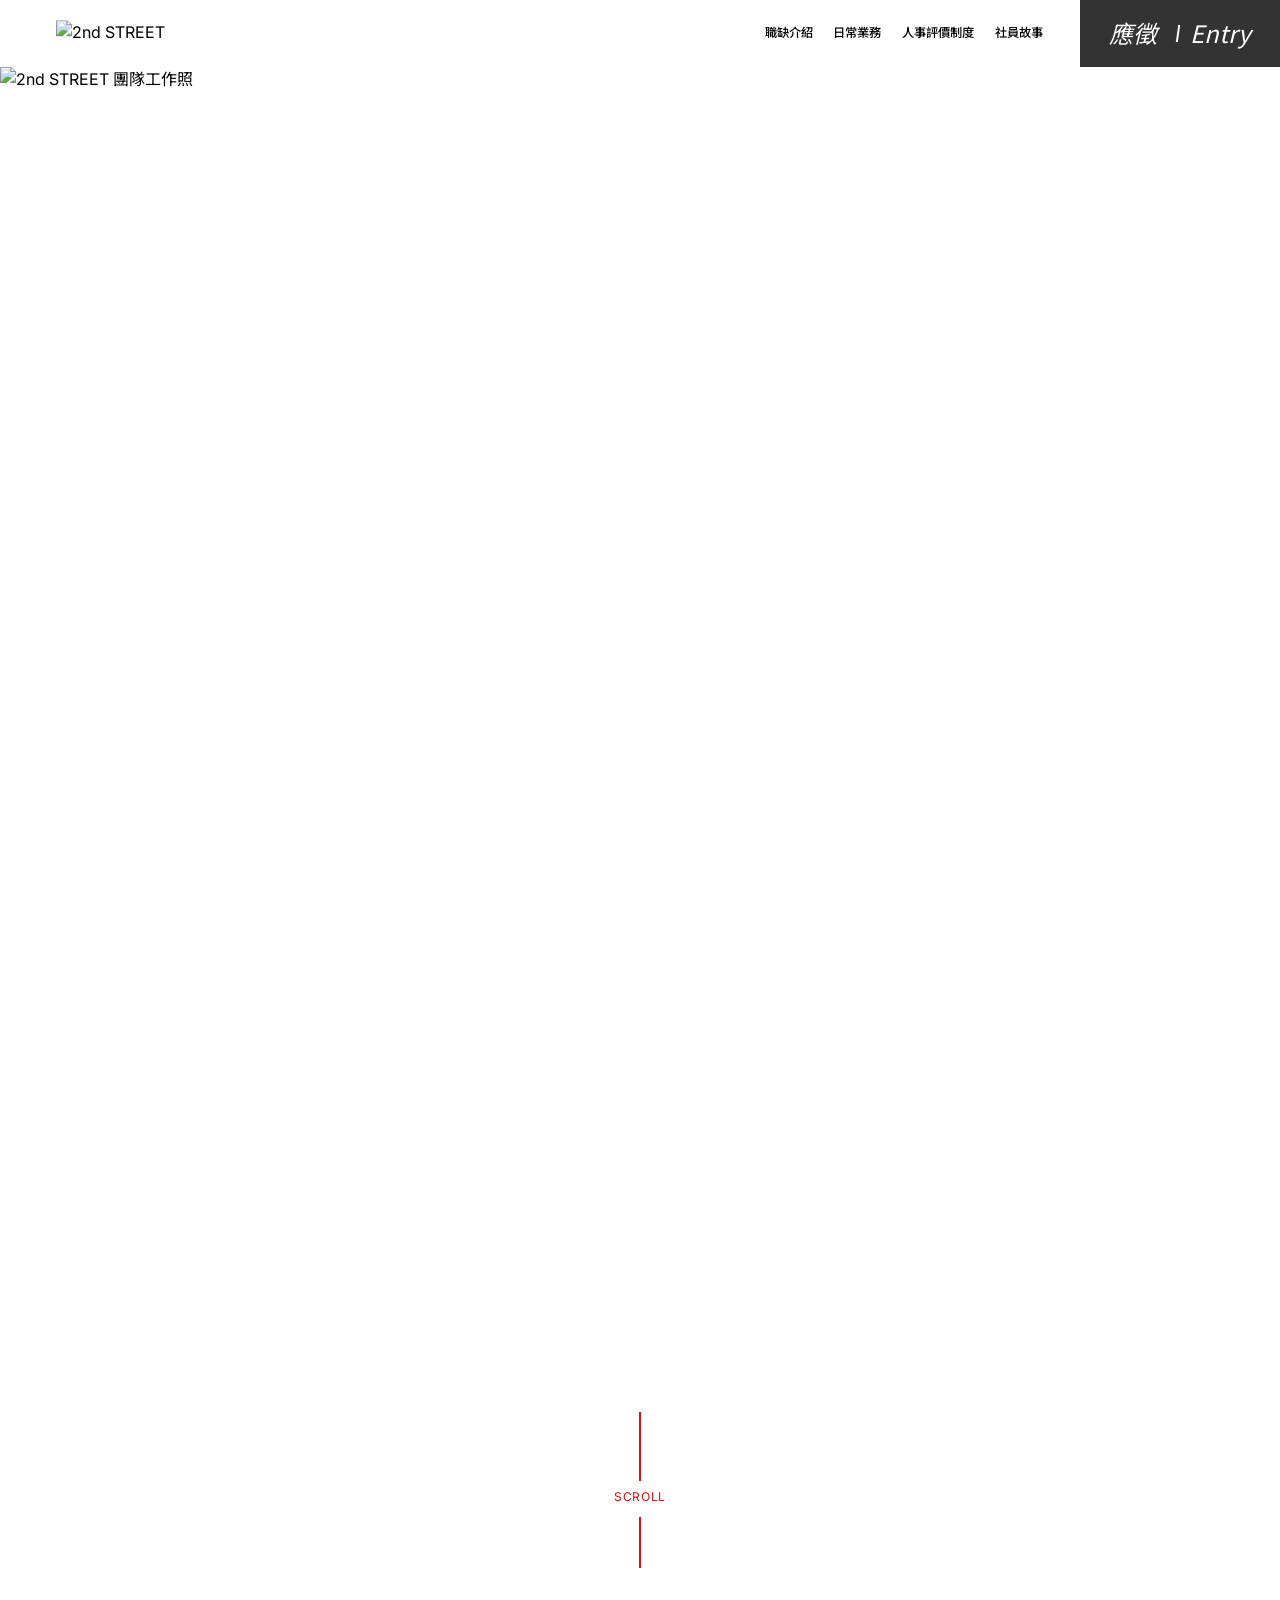
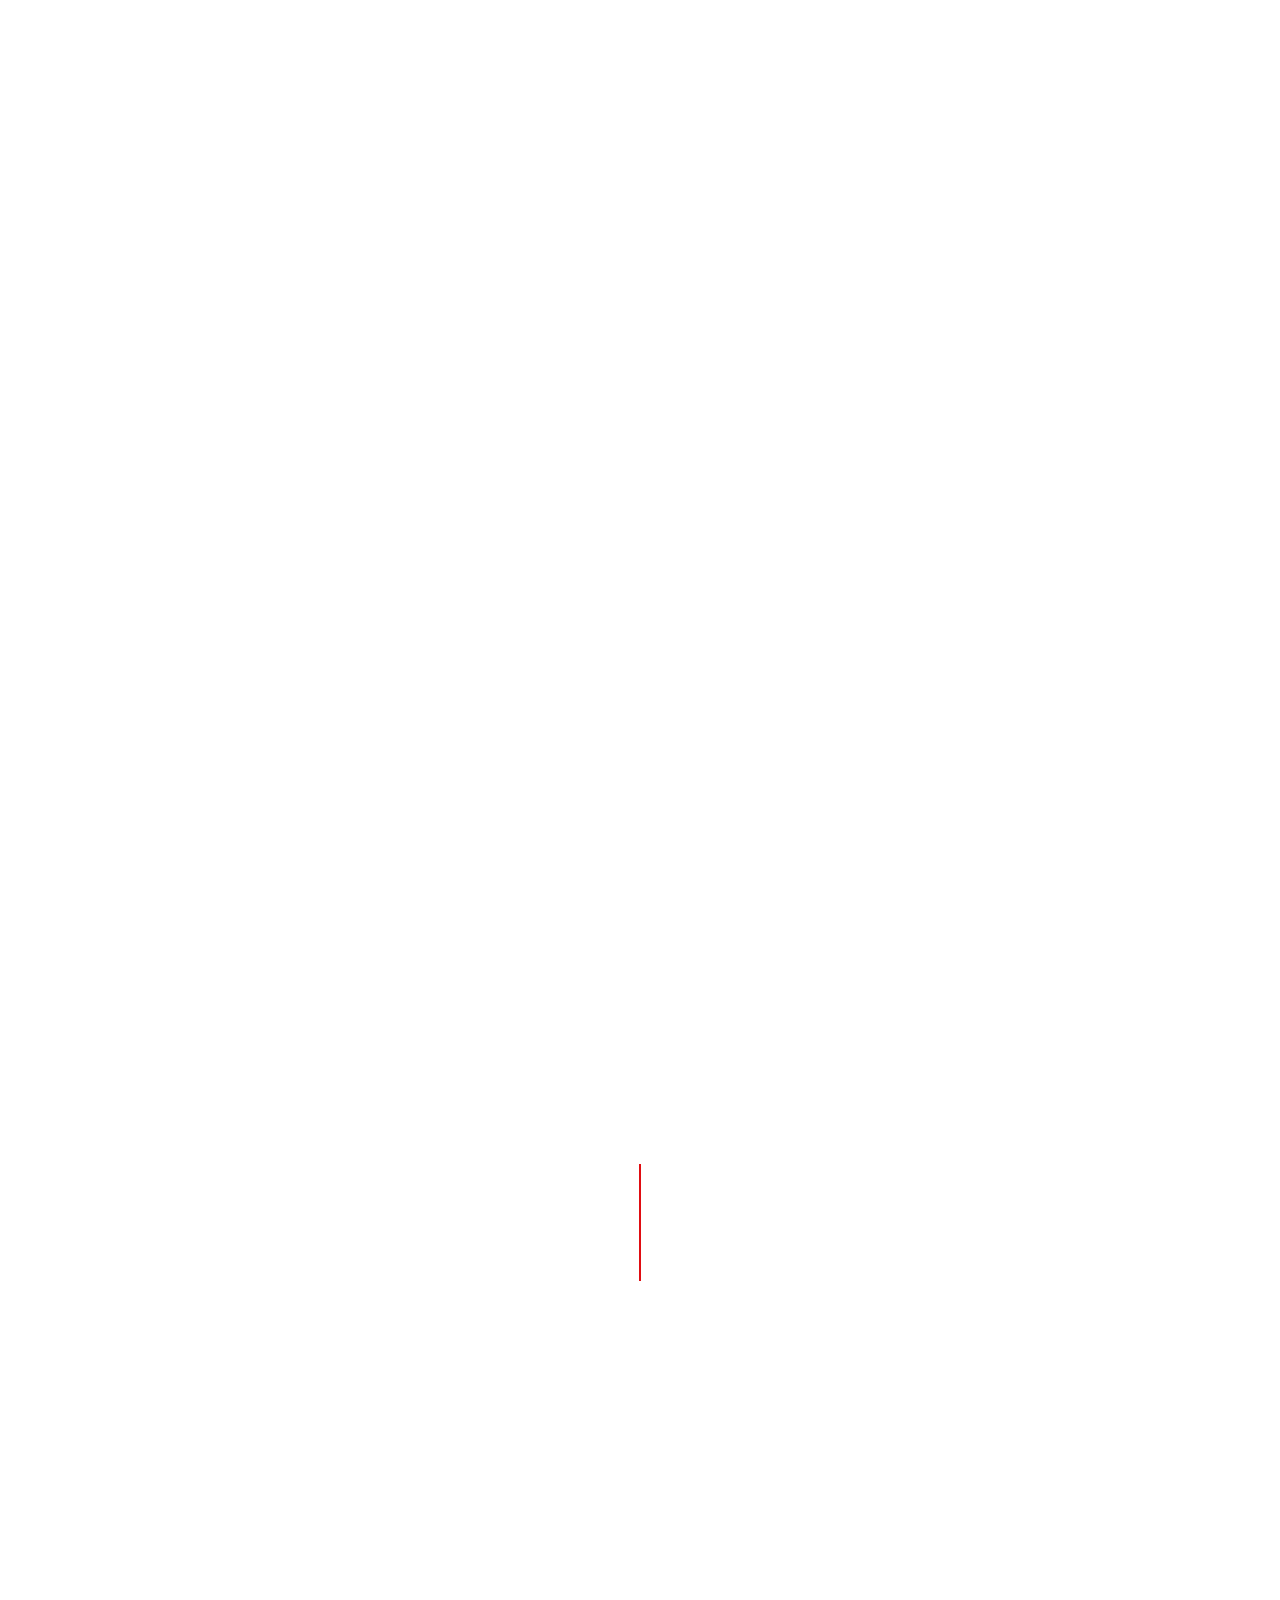
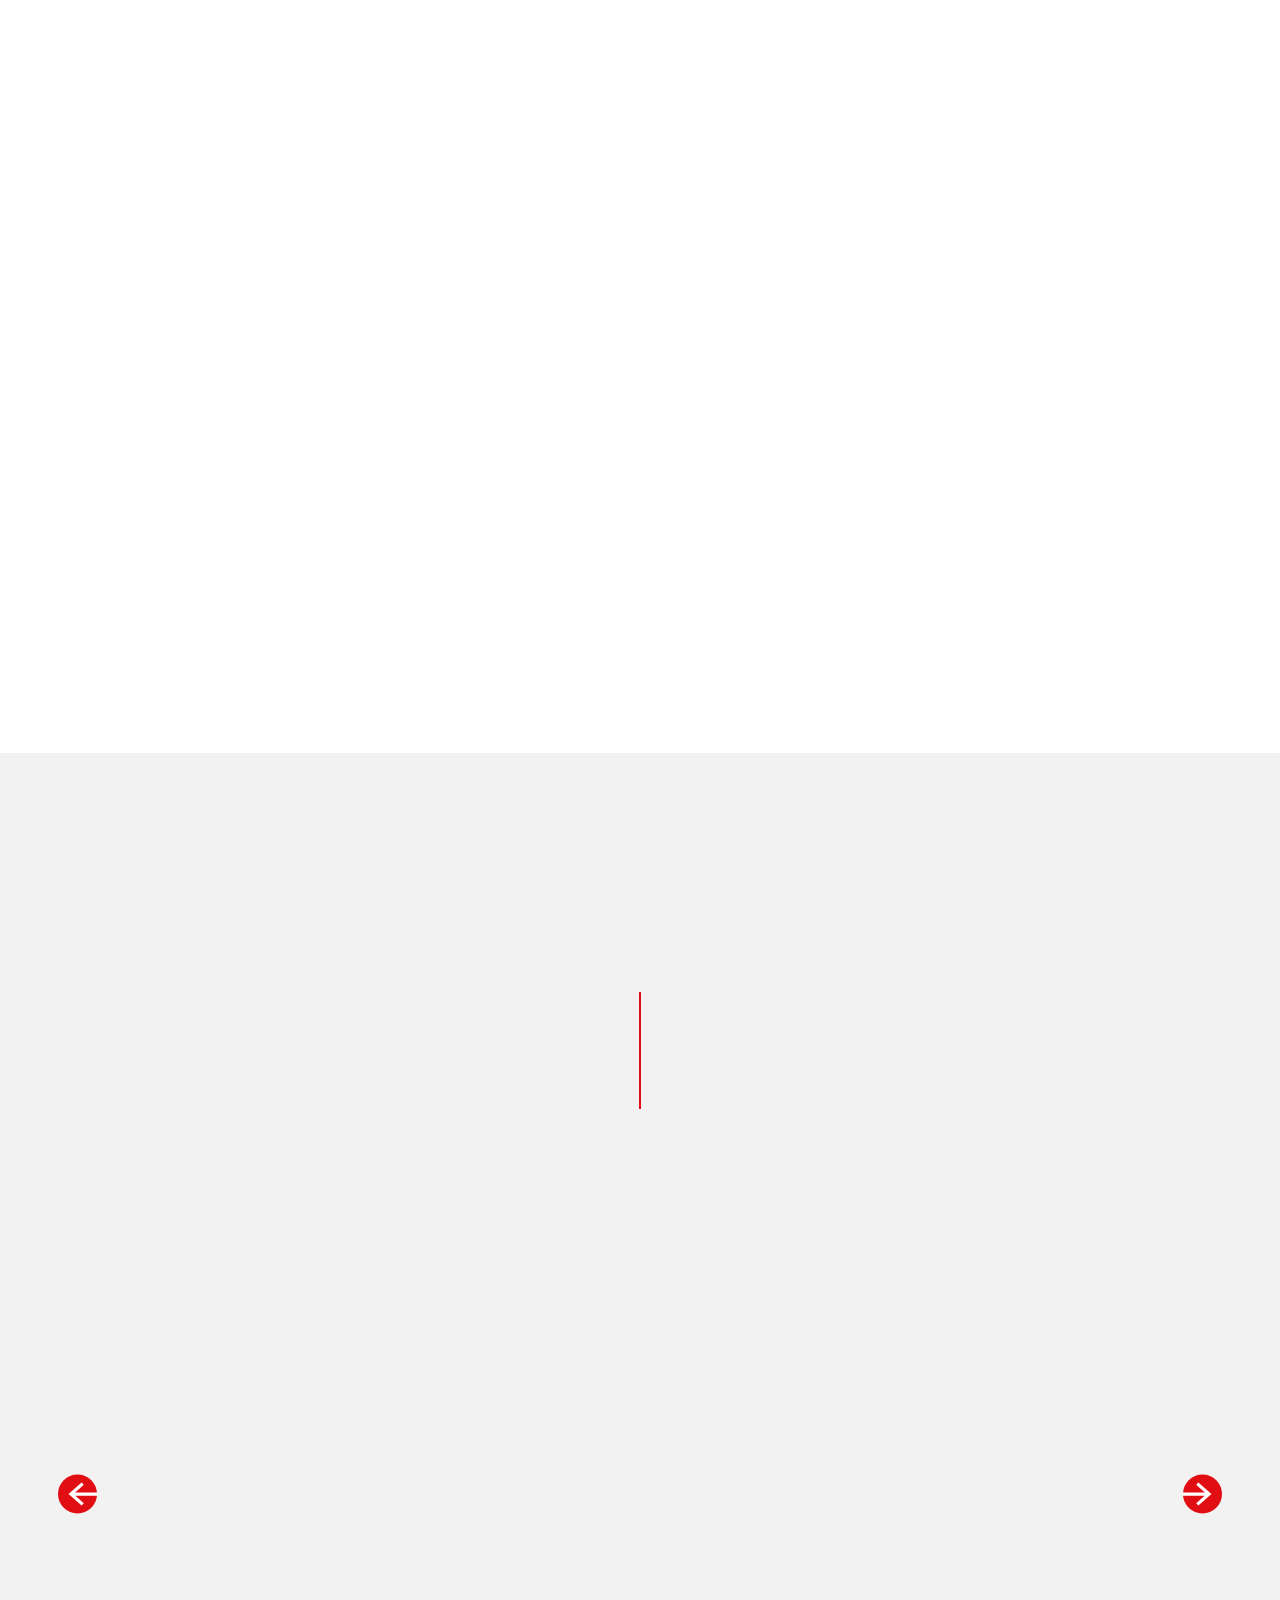
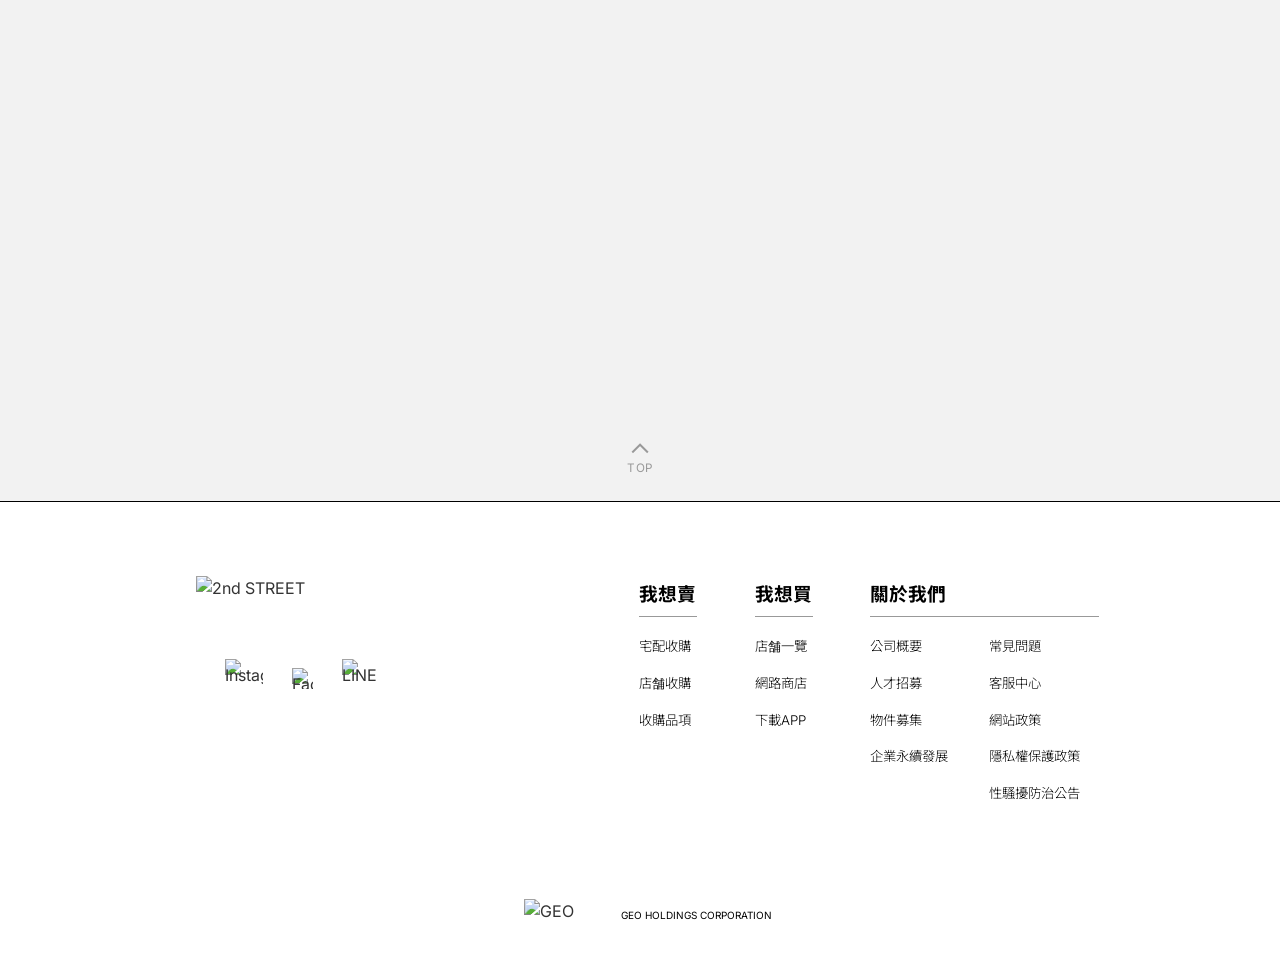
==== index.html @ 752b26e8 "content: 移除全站 footer 的 cookie 設定連結 Co-Authored-By: Claude Opus 5 (1M context) <noreply@anthropic.com" ====
<!DOCTYPE html>
<html lang="zh-TW">
<head>
    <meta charset="UTF-8">
    <meta name="viewport" content="width=device-width, initial-scale=1.0">
    <meta name="description" content="加入2ndSTREET團隊，一起創造時尚的未來。我們致力於提供優質的服裝選擇和卓越的客戶體驗。">
    <meta name="keywords" content="2ndSTREET, 時尚, 服裝, 招聘, 工作機會">

    <!-- Open Graph Tags -->
    <meta property="og:type" content="website">
    <meta property="og:title" content="加入2ndSTREET團隊 - 一起創造時尚的未來">
    <meta property="og:description" content="加入2ndSTREET團隊，一起創造時尚的未來。我們致力於提供優質的服裝選擇和卓越的客戶體驗。">
    <meta property="og:image" content="assets/images/hero/index-01.webp">

    <!-- Title -->
    <title>加入2ndSTREET團隊 - 一起創造時尚的未來</title>

    <!-- Stylesheets -->
    <link rel="preconnect" href="https://fonts.googleapis.com">
    <link rel="preconnect" href="https://fonts.gstatic.com" crossorigin>
    <link href="https://fonts.googleapis.com/css2?family=Inter:wght@300;400;500;700;900&family=Noto+Sans+TC:wght@300;400;500;700;900&display=swap" rel="stylesheet">
    <link rel="stylesheet" href="css/style.css">
</head>
<body>
    <!-- Header -->
    <header class="header">
        <div class="container">
            <a href="index.html" class="logo">
                <img src="assets/images/logo.webp" alt="2nd STREET">
            </a>

            <button class="menu-toggle" aria-label="開啟選單" aria-expanded="false">
                <span></span>
                <span></span>
                <span></span>
            </button>

            <nav class="nav-menu">
                <a href="job-intro.html" class="nav-link">職缺介紹</a>
                <a href="daily-work.html" class="nav-link">日常業務</a>
                <a href="evaluation.html" class="nav-link">人事評價制度</a>
                <a href="stories.html" class="nav-link">社員故事</a>
                <a href="https://www.104.com.tw/company/1a2x6bl42j" class="nav-link nav-menu__entry" target="_blank" rel="noopener noreferrer">應徵｜Entry</a>
                <div class="nav-menu__social">
                    <a href="https://www.instagram.com/2ndstreet_taiwan/" aria-label="Instagram" target="_blank" rel="noopener noreferrer">
                        <img src="assets/images/social/ig.webp" alt="Instagram" width="55" height="55" loading="lazy">
                    </a>
                    <a href="https://www.facebook.com/2ndSTREET.TAIWAN/" aria-label="Facebook" target="_blank" rel="noopener noreferrer">
                        <img src="assets/images/social/fb.webp" alt="Facebook" height="55" loading="lazy">
                    </a>
                    <a href="https://page.line.me/062zihqb?openQrModal=true" aria-label="LINE" target="_blank" rel="noopener noreferrer">
                        <img src="assets/images/social/line.webp" alt="LINE" width="55" height="55" loading="lazy">
                    </a>
                </div>
            </nav>

            <a href="https://www.104.com.tw/company/1a2x6bl42j" class="entry-btn" target="_blank" rel="noopener noreferrer" aria-label="應徵 Entry">
                <span class="entry-btn__ch">應徵</span>
                <span class="entry-btn__divider"></span>
                <span class="entry-btn__en">Entry</span>
            </a>
        </div>
    </header>

    <!-- Menu Overlay -->
    <div class="menu-overlay"></div>

    <!-- Main Content -->
    <main>
        <!-- Hero Section -->
        <section class="hero">
            <div class="hero-slider">
                <div class="hero-slides">
                    <div class="hero-slide active">
                        <div class="hero-image">
                            <img src="assets/images/hero/index-01.webp" alt="2nd STREET 團隊工作照" loading="eager">
                        </div>
                    </div>
                    <div class="hero-slide">
                        <div class="hero-image">
                            <img src="assets/images/hero/index-02.webp" alt="2nd STREET 招募資訊" loading="lazy">
                        </div>
                    </div>
                </div>

                <!-- 左右箭頭 -->
                <button class="hero-arrow hero-arrow--prev" aria-label="上一張">
                    <svg width="24" height="24" viewBox="0 0 24 24" fill="none">
                        <path d="M15 18L9 12L15 6" stroke="currentColor" stroke-width="2" stroke-linecap="round" stroke-linejoin="round"/>
                    </svg>
                </button>
                <button class="hero-arrow hero-arrow--next" aria-label="下一張">
                    <svg width="24" height="24" viewBox="0 0 24 24" fill="none">
                        <path d="M9 18L15 12L9 6" stroke="currentColor" stroke-width="2" stroke-linecap="round" stroke-linejoin="round"/>
                    </svg>
                </button>

                <!-- 指示點 -->
                <div class="hero-dots">
                    <button class="hero-dot active" aria-label="第 1 張"></button>
                    <button class="hero-dot" aria-label="第 2 張"></button>
                </div>
            </div>
        </section>

        <!-- Scroll Indicator -->
        <div class="hero-indicator">
            <span class="scroll-text">SCROLL</span>
            <div class="scroll-line"></div>
        </div>

        <!-- Vision Statement（沿用 daily-vision 架構；桌機由 JS 移入 hero 釘選容器，行動版隱藏） -->
        <section class="daily-vision daily-vision--index">
            <div class="container fade-in-up">
                <h2 class="daily-vision__title">Let's join our team</h2>
                <p class="daily-vision__subtitle">
                    2030年100間店鋪<br>
                    讓WAKUWAKU感動遍佈全台
                </p>
            </div>
        </section>

        <!-- Recruitment Highlight -->
        <section class="recruitment-highlight">
            <div class="container">
                <div class="highlight-box fade-in-up">
                    <h2 class="highlight-title">2030年100間店鋪</h2>
                </div>

                <div class="highlight-content fade-in-up">
                    <h3 class="highlight-heading">讓WAKUWAKU感動<br class="m-br">遍佈全台</h3>
                </div>
            </div>
            <div class="highlight-divider" aria-hidden="true"></div>
        </section>

        <!-- About Section (Brand Philosophy Collage) -->
        <section class="about-section">
            <div class="about-collage">
                <!-- Left tall vertical shoes image -->
                <figure class="about-collage__image about-collage__image--shoes ms-img">
                    <img src="assets/images/index/index2.webp" alt="2nd STREET 店內球鞋選品" loading="lazy">
                </figure>

                <!-- Right-top store sign image -->
                <figure class="about-collage__image about-collage__image--sign ms-img">
                    <img src="assets/images/index/index1.webp" alt="2nd STREET 店鋪外觀" loading="lazy">
                </figure>

                <!-- Section heading with red underline under 夥伴 -->
                <div class="about-collage__heading">
                    <h2 class="about-collage__title title-rise"><span>「&nbsp;關於我們理想中的&nbsp;<span class="about-collage__title-underline">夥伴</span>」</span></h2>
                </div>

                <!-- Brand philosophy text -->
                <div class="about-collage__text ms-fade">
                    <div class="about-collage__group">
                        <p class="about-collage__paragraph about-collage__paragraph--lead">懷抱真摯的尊重，<br class="m-br">用最溫暖的能量款待每一個人</p>
                        <p class="about-collage__paragraph">讓每個走進這裡的人，<br class="m-br">都能感受到被珍視的溫度</p>
                    </div>

                    <div class="about-collage__group">
                        <p class="about-collage__paragraph about-collage__paragraph--lead">把理想融入日常，<br class="m-br">在持續的累積中迎來爆發與超越！</p>
                        <p class="about-collage__paragraph">我們不只在工作，<br class="m-br">更在並肩拓展視野</p>
                        <p class="about-collage__paragraph">每一次的突破，<br class="m-br">都將成就更強大、更耀眼的自己</p>
                    </div>

                    <div class="about-collage__group">
                        <p class="about-collage__paragraph about-collage__paragraph--lead">心懷感恩，攜手激盪出「超越期待」的服務與感動</p>
                        <p class="about-collage__paragraph">帶著謝意，並用真誠的服務，點亮客人的心，</p>
                        <p class="about-collage__paragraph">讓&nbsp;WAKUWAKU&nbsp;的感動在全台遍地開花！</p>
                    </div>
                </div>

                <!-- Right-bottom group photo -->
                <figure class="about-collage__image about-collage__image--group ms-img">
                    <img src="assets/images/index/index3.webp" alt="2nd STREET 團隊夥伴" loading="lazy">
                </figure>
            </div>
        </section>

        <!-- Deep Dive Title Section -->
        <section class="deep-dive-title">
            <div class="highlight-line"></div>
            <div class="container fade-in-down">
                <h2 class="section-title">深入了解</h2>
                <p class="section-subtitle">about 2nd STREET</p>
            </div>
        </section>

        <!-- Deep Dive Images Section -->
        <section class="deep-dive-images">
            <!-- First Row: Single Large Image (Full Bleed) -->
            <a href="daily-work.html" class="image-single fade-in-up">
                <picture>
                    <source media="(min-width: 1024px)" srcset="assets/images/index/business-operations-desktop.webp">
                    <img src="assets/images/index/business-operations-mobile.webp" alt="日常業務 Business operations" loading="lazy">
                </picture>
                <span class="image-label">
                    <span class="image-label__zh">日常業務</span>
                    <span class="image-label__en">Business operations</span>
                </span>
                <span class="image-view-more">view more</span>
            </a>

            <!-- Second Row: Two Images Side by Side (Full Bleed) -->
            <div class="images-grid-two">
                <a href="evaluation.html" class="image-item fade-in-up">
                    <picture>
                        <source media="(min-width: 1024px)" srcset="assets/images/index/personal-system-desktop.webp">
                        <img src="assets/images/index/personal-system-mobile.webp" alt="人事評價制度 Personal_system" loading="lazy">
                    </picture>
                    <span class="image-label">
                        <span class="image-label__zh">人事評價制度</span>
                        <span class="image-label__en">Personal_system</span>
                    </span>
                    <span class="image-view-more">view more</span>
                </a>
                <a href="job-intro.html" class="image-item fade-in-up">
                    <picture>
                        <source media="(min-width: 1024px)" srcset="assets/images/index/occupation-desktop.webp">
                        <img src="assets/images/index/occupation-mobile.webp" alt="職缺介紹 Occupation" loading="lazy">
                    </picture>
                    <span class="image-label">
                        <span class="image-label__zh">職缺介紹</span>
                        <span class="image-label__en">Occupation</span>
                    </span>
                    <span class="image-view-more">view more</span>
                </a>
            </div>
        </section>

        <!-- Staff Stories Section -->
        <section class="staff-stories-section">
            <div class="highlight-line"></div>
            <div class="container">
                <h2 class="section-title fade-in-down">社員故事</h2>
                <p class="section-subtitle fade-in-down">interview</p>

                <div class="staff-carousel">
                <div class="staff-grid">
                    <!-- Staff Card 1 -->
                    <a href="betty.html" class="card staff-card fade-in-up">
                        <div class="card-image">
                            <img src="assets/images/index/interview-betty.webp" alt="本部 店舖營運部 經理 沈 Betty" loading="lazy">
                        </div>
                        <div class="card-content">
                            <h3 class="card-title">本部 店舖營運部 經理</h3>
                            <p class="card-role">沈 Betty</p>
                        </div>
                    </a>

                    <!-- Staff Card 2 -->
                    <a href="sam.html" class="card staff-card fade-in-up">
                        <div class="card-image">
                            <img src="assets/images/index/interview-sam.webp" alt="本部 教育課 副理 方 Sam" loading="lazy">
                        </div>
                        <div class="card-content">
                            <h3 class="card-title">本部 教育課 副理</h3>
                            <p class="card-role">方 Sam</p>
                        </div>
                    </a>

                    <!-- Staff Card 3 -->
                    <a href="eating.html" class="card staff-card fade-in-up">
                        <div class="card-image">
                            <img src="assets/images/index/interview-eating.webp" alt="本部 店舖營運部 區經理 鄭 Eating" loading="lazy">
                        </div>
                        <div class="card-content">
                            <h3 class="card-title">本部 店舖營運部 區經理</h3>
                            <p class="card-role">鄭 Eating</p>
                        </div>
                    </a>

                    <!-- Staff Card 4 -->
                    <a href="aaren.html" class="card staff-card fade-in-up">
                        <div class="card-image">
                            <img src="assets/images/index/interview-aaren.webp" alt="香港事業部 區經理 黃 Aaren" loading="lazy">
                        </div>
                        <div class="card-content">
                            <h3 class="card-title">香港事業部 區經理</h3>
                            <p class="card-role">黃 Aaren</p>
                        </div>
                    </a>
                </div>

                <button type="button" class="staff-nav staff-nav--prev" aria-label="上一位社員">
                    <svg viewBox="0 0 60 60" aria-hidden="true"><path d="M60 30H20m18-16L20 30l18 16" fill="none" stroke="currentColor" stroke-width="5"/></svg>
                </button>
                <button type="button" class="staff-nav staff-nav--next" aria-label="下一位社員">
                    <svg viewBox="0 0 60 60" aria-hidden="true"><path d="M0 30h40M22 14l18 16-18 16" fill="none" stroke="currentColor" stroke-width="5"/></svg>
                </button>
                </div>

                <div class="section-cta fade-in">
                    <a href="stories.html" class="btn btn-secondary">view more</a>
                </div>

                <a href="#" class="back-to-top" aria-label="回到頁面頂端">
                    <span class="back-to-top__arrow" aria-hidden="true"></span>
                    <span class="back-to-top__text">TOP</span>
                </a>
            </div>
        </section>
    </main>

    <!-- Footer -->
    <!-- 行動版：右下常駐 104 應徵按鈕 -->
    <a href="https://www.104.com.tw/company/1a2x6bl42j" class="entry-fab" target="_blank" rel="noopener noreferrer" aria-label="104 應徵 Entry">
        <span class="entry-fab__ch">104應徵</span>
        <span class="entry-fab__en">Entry</span>
    </a>

    <footer class="footer">
        <!-- 行動版：回到頁面頂端（浮貼在 footer 頂線上方） -->
        <a href="#" class="page-top-link" aria-label="回到頁面頂端">
            <span class="page-top-link__arrow" aria-hidden="true"></span>
            <span>TOP</span>
        </a>

        <div class="container">
            <div class="footer-content">
                <div class="footer-brand">
                    <img src="assets/images/logo.webp" alt="2nd STREET" class="footer-logo">
                    <div class="footer-social">
                        <a href="https://www.instagram.com/2ndstreet_taiwan/" aria-label="Instagram" class="social-icon" target="_blank" rel="noopener noreferrer">
                            <img src="assets/images/social/ig.webp" alt="Instagram" width="40" height="40">
                        </a>
                        <a href="https://www.facebook.com/2ndSTREET.TAIWAN/" aria-label="Facebook" class="social-icon" target="_blank" rel="noopener noreferrer">
                            <img src="assets/images/social/fb.webp" alt="Facebook" width="40" height="40">
                        </a>
                        <a href="https://page.line.me/062zihqb?openQrModal=true" aria-label="LINE" class="social-icon" target="_blank" rel="noopener noreferrer">
                            <img src="assets/images/social/line.webp" alt="LINE" width="40" height="40">
                        </a>
                    </div>
                </div>

                <div class="footer-grid">
                    <!-- 我想賣 -->
                    <div class="footer-column">
                        <h4>我想賣</h4>
                        <ul>
                            <li><a href="https://store.2ndstreet.com.tw/v2/activity/28423" target="_blank" rel="noopener noreferrer">宅配收購</a></li>
                            <li><a href="https://2ndstreet.com.tw/service/sell.html" target="_blank" rel="noopener noreferrer">店舗收購</a></li>
                            <li><a href="https://2ndstreet.com.tw/service/tips.html" target="_blank" rel="noopener noreferrer">收購品項</a></li>
                        </ul>
                    </div>

                    <!-- 我想買 -->
                    <div class="footer-column">
                        <h4>我想買</h4>
                        <ul>
                            <li><a href="https://2ndstreet.com.tw/shop/" target="_blank" rel="noopener noreferrer">店舗一覽</a></li>
                            <li><a href="https://store.2ndstreet.com.tw/?lang=zh-TW" target="_blank" rel="noopener noreferrer">網路商店</a></li>
                            <li><a href="#">下載APP</a></li>
                        </ul>
                    </div>

                    <!-- 關於我們（單欄，內部 grid：超過四項換到第二行清單） -->
                    <div class="footer-column footer-column--about">
                        <h4>關於我們</h4>
                        <ul class="footer-links-grid">
                            <li><a href="#">公司概要</a></li>
                            <li><a href="https://www.104.com.tw/company/1a2x6bl42j" target="_blank" rel="noopener noreferrer">人才招募</a></li>
                            <li><a href="#">物件募集</a></li>
                            <li><a href="https://2ndstreet.com.tw/sustainability/" target="_blank" rel="noopener noreferrer">企業永續發展</a></li>
                            <li><a href="https://2ndstreet.com.tw/faq/" target="_blank" rel="noopener noreferrer">常見問題</a></li>
                            <li><a href="https://2ndstreet.com.tw/inquiry/" target="_blank" rel="noopener noreferrer">客服中心</a></li>
                            <li><a href="https://2ndstreet.com.tw/sitepolicy/" target="_blank" rel="noopener noreferrer">網站政策</a></li>
                            <li><a href="https://2ndstreet.com.tw/privacy/" target="_blank" rel="noopener noreferrer">隱私權保護政策</a></li>
                            <li><a href="https://2ndstreet.com.tw/sexualharassment/" target="_blank" rel="noopener noreferrer">性騷擾防治公告</a></li>
                        </ul>
                    </div>
                </div>
            </div>

            <div class="footer-bottom">
                <img src="assets/images/geo-logo.svg" alt="GEO" class="geo-logo" width="68" height="26">
                <p>GEO HOLDINGS CORPORATION</p>
            </div>
        </div>
    </footer>

    <!-- Scripts -->
    <script src="js/main.js"></script>
</body>
</html>
---- css/style.css ----
/* ========================================
   CSS Reset & Base Styles
   ======================================== */

* {
    margin: 0;
    padding: 0;
    box-sizing: border-box;
}

:root {
    /* Colors - Primary Palette */
    --color-primary: #000000;
    --color-secondary: #E00D12;
    --color-accent: #FFFFFF;
    --color-gray-light: #F5F5F5;
    --color-gray-dark: #666666;
    --color-ink: #333333;
    
    /* Text Colors */
    --text-primary: #000000;
    --text-secondary: #666666;
    --text-inverse: #FFFFFF;
    --text-accent: #E00D12;
    
    /* Background Colors */
    --bg-primary: #FFFFFF;
    --bg-secondary: #F5F5F5;
    --bg-dark: #000000;
    --bg-accent: #E00D12;
    
    /* Border Colors */
    --border-color: #E0E0E0;
    --border-accent: #E00D12;
    
    /* Spacing - MUST use px, not rem */
    --spacing-xs: 8px;
    --spacing-sm: 16px;
    --spacing-md: 24px;
    --spacing-lg: 48px;
    --spacing-xl: 80px;
    --spacing-2xl: 120px;
    
    /* Typography */
    --font-size-xs: 12px;
    --font-size-sm: 14px;
    --font-size-base: 16px;
    --font-size-lg: 20px;
    /* ponytail: 標題級距用 clamp 自適應，內文級（xs~lg）固定即可 */
    --font-size-xl: clamp(20px, 3vw, 28px);
    --font-size-2xl: clamp(28px, 4.5vw, 40px);
    --font-size-3xl: clamp(32px, 6vw, 56px);
    --font-family-base: "Inter", "Noto Sans TC", -apple-system, BlinkMacSystemFont, "Segoe UI", "Noto Sans JP", sans-serif;
    
    /* 桌機 hero 標題淡完的捲動量：須與 js initHeroPin 的
       HEADER_SHRINK_Y + (FADE_DELAY + TITLE_FADE_DISTANCE) × 一屏 一致。
       副標區塊以此定位，讓副標文字接在標題淡完的那一刻從視窗底出現 */
    --hero-title-fade-end: calc(120px + 30vh);

    /* 桌機 hero 釘選距離的緩衝（見 .hero--daily / .hero--eval） */
    --hero-pin-extra: 20vh;

    /* Shadows */
    --hero-text-shadow: 0 2px 12px rgba(0, 0, 0, 0.4);
    --shadow-sm: 0 2px 4px rgba(0, 0, 0, 0.1);
    --shadow-md: 0 4px 8px rgba(0, 0, 0, 0.15);
    --shadow-lg: 0 8px 16px rgba(0, 0, 0, 0.2);
    
    /* Border Radius */
    --radius-sm: 4px;
    --radius-md: 8px;
    --radius-lg: 12px;
    --radius-full: 9999px;
    
    /* Transitions */
    --transition-fast: 0.2s ease;
    --transition-base: 0.3s ease;
    --transition-slow: 0.5s ease;
}

/* ========================================
   Base Styles
   ======================================== */

html {
    font-size: 16px;
    scroll-behavior: smooth;
}

body {
    font-family: var(--font-family-base);
    font-size: var(--font-size-base);
    line-height: 1.6;
    color: var(--text-primary);
    background-color: var(--bg-primary);
    overflow-x: hidden;
}

img {
    max-width: 100%;
    height: auto;
    display: block;
}

a {
    text-decoration: none;
    color: inherit;
    transition: var(--transition-base);
}

ul,
ol {
    list-style: none;
}

/* ========================================
   Layout - Container
   ======================================== */

.container {
    width: 100%;
    max-width: 1180px;
    margin: 0 auto;
    padding: 0 var(--spacing-md);
}

@media (min-width: 768px) {
    .container {
        padding: 0 var(--spacing-lg);
    }
}

@media (min-width: 1024px) {
    .container {
        width: min(1180px, 100%);
        padding: 0 var(--spacing-xl);
    }
}

/* ========================================
   Header & Navigation
   ======================================== */

.header {
    position: sticky;
    top: 0;
    background: var(--bg-primary);
    color: var(--text-primary);
    z-index: 1002;
    box-shadow: var(--shadow-sm);
}

.header .container {
    position: relative;
    display: flex;
    align-items: center;
    justify-content: space-between;
    height: 70px;
    padding-top: var(--spacing-sm);
    padding-bottom: var(--spacing-sm);
}

.logo {
    display: flex;
    align-items: center;
    max-width: 160px;
}

.logo img {
    width: 100%;
    max-width: 160px;
    height: auto;
}

/* 桌機版（≥1024px）：依 1920 設計稿等比呈現（1px = 100/1920 vw） */
@media (min-width: 1024px) {
    .header {
        /* 總高鎖 100（1920 下）；內部元素皆由 152 等比縮 k=100/152≈0.6579 */
        height: min(5.2083vw, 100px);
        transition: height 0.3s ease; /* 捲動收縮動態 */
        box-shadow: none;
    }

    /* 下滑後 header 收縮至應徵鈕高度（70）；logo/nav 因 top:50% 自動上移對齊 entry */
    .header.is-scrolled {
        height: min(3.6458vw, 70px);
    }

    .header .container {
        position: relative;
        min-height: 0;
        padding: 0;
        width: 100%;
        max-width: none;
        height: 100%;
        margin: 0;
    }

    .logo {
        position: absolute;
        left: min(4.3750vw, 84px);
        /* 置中於 container；container 收縮時中心隨之上移對齊 entry */
        top: 50%;
        transform: translateY(-50%);
        max-width: 158px; /* 固定尺寸（240 等比縮），不隨視窗寬縮放 */
    }

    .logo img {
        width: 100%;
        max-width: 158px;
        height: auto;
    }
}

/* 漢堡選單按鈕 */
.menu-toggle {
    display: flex;
    flex-direction: column;
    gap: 6px;
    padding: 8px;
    cursor: pointer;
    background: transparent;
    border: none;
}

.menu-toggle span {
    display: block;
    width: 24px;
    height: 2px;
    background: var(--color-primary);
    transition: var(--transition-base);
}

.menu-toggle.active span:nth-child(1) {
    transform: rotate(45deg) translate(5px, 5px);
}

.menu-toggle.active span:nth-child(2) {
    opacity: 0;
}

.menu-toggle.active span:nth-child(3) {
    transform: rotate(-45deg) translate(7px, -6px);
}

@media (min-width: 1024px) {
    .menu-toggle {
        display: none;
    }
}

/* 導航選單 */
.nav-menu {
    display: none;
    position: fixed;
    top: 70px;
    right: -100%;
    width: 80%;
    max-width: 300px;
    height: calc(100vh - 70px);
    background: #ffffff;
    flex-direction: column;
    gap: var(--spacing-md);
    padding: var(--spacing-lg) var(--spacing-md);
    transition: right var(--transition-base);
    overflow-y: auto;
    z-index: 1001;
    box-shadow: -4px 0 12px rgba(0, 0, 0, 0.15);
}

/* 遮罩層 */
.menu-overlay {
    display: none;
    position: fixed;
    top: 70px;
    left: 0;
    width: 100%;
    height: calc(100vh - 70px);
    background: rgba(0, 0, 0, 0.5);
    z-index: 1000;
    transition: opacity var(--transition-base);
}

.menu-overlay.active {
    display: block;
}

.nav-menu.active {
    display: flex;
    right: 0;
}

.nav-link {
    position: relative;
    font-size: var(--font-size-base);
    font-weight: 700;
    color: #000000;
    transition: color var(--transition-fast);
    padding: var(--spacing-xs) 0;
}

.nav-link::after {
    content: '';
    position: absolute;
    bottom: -7px;
    left: 0;
    width: 0;
    height: 2px;
    background: var(--color-secondary);
    transition: width var(--transition-base);
}

.nav-link:hover {
    color: var(--color-secondary);
}

.nav-link:hover::after {
    width: 100%;
}

@media (min-width: 1024px) {
    .nav-menu {
        display: flex;
        position: absolute;
        top: 50%;
        transform: translateY(-50%);
        flex-direction: row;
        align-items: center;
        gap: min(1.6146vw, 31px);
        width: auto;
        max-width: none;
        height: auto;
        padding: 0;
        background: transparent;
        transition: none;
        /* 最後一項右緣距應徵鈕左緣（541 等比縮 → 356） */
        right: min(18.5417vw, 356px);
        overflow: visible; /* 桌機水平列不需捲動，覆寫 base 的 overflow-y:auto，避免行高溢出冒出捲軸 */
        box-shadow: none;
    }

    .nav-link {
        font-size: min(0.9583vw, 18.4px);
        font-weight: 500;
        white-space: nowrap;
        letter-spacing: 0;
        line-height: 1.2;
        color: #000;
        padding: 0;
    }

    .nav-menu__entry {
        display: none;
    }
}

/* 應徵 Entry 按鈕（header 右上，僅桌機顯示） */
.entry-btn {
    display: none;
}

@media (min-width: 1024px) {
    .entry-btn {
        position: absolute;
        top: 0;
        right: 0;
        display: flex;
        align-items: center;
        justify-content: center;
        width: min(15.625vw, 300px);
        height: 100%; /* 與 container 等高；is-scrolled 時隨 header 收縮自動同步 */
        background: var(--color-ink);
        color: var(--text-inverse);
        transition: background var(--transition-base);
    }

    .entry-btn:hover {
        background: #1a1a1a;
    }

    .entry-btn__ch {
        font-family: "Noto Sans TC", sans-serif;
        font-size: min(1.875vw, 36px);
        font-style: italic;
        line-height: 1;
    }

    .entry-btn__divider {
        width: 2px;
        height: min(1.3542vw, 26px);
        margin-left: min(1.5625vw, 30px);
        margin-right: min(0.8854vw, 17px);
        background: var(--text-inverse);
        opacity: 1;
        transform: skewX(-8deg);
    }

    .entry-btn__en {
        font-family: "Noto Sans TC", sans-serif;
        font-size: min(1.875vw, 36px);
        font-style: italic;
        line-height: 1;
    }
}

/* ========================================
   Buttons
   ======================================== */

.btn {
    display: inline-block;
    padding: 12px 32px;
    font-size: var(--font-size-base);
    font-weight: 500;
    text-align: center;
    border-radius: var(--radius-md);
    transition: all var(--transition-base);
    cursor: pointer;
}

.btn-primary {
    background: #333333;
    color: var(--text-inverse);
}

.btn-primary:hover {
    background: #1a1a1a;
    transform: translateY(-2px);
    box-shadow: var(--shadow-md);
}

.btn-primary:active {
    transform: translateY(0);
}

.btn-outline {
    background: transparent;
    color: var(--color-secondary);
    border: 2px solid var(--color-secondary);
}

.btn-outline:hover {
    background: var(--color-secondary);
    color: var(--text-inverse);
}

/* ========================================
   行動版：footer 上方 TOP 連結 + 右下常駐 104 應徵鈕
   （僅 <=1023px；數值為 手機版w700 設計稿 px，body zoom 等比縮放）
   桌機的 TOP：頁面內有 .back-to-top 的沿用之，沒有的改用這顆（見文末桌機規則）
   ======================================== */
.page-top-link,
.entry-fab {
    display: none;
}

/* .page-top-link 以 footer 為定位基準 */
.footer {
    position: relative;
}

@media (max-width: 1023px) {

    /* TOP：浮貼在 footer 頂線上方 58、置中、灰 #999；不佔版面高度，
       直接落在前一區塊既有的下留白裡（設計稿即為此配置） */
    .page-top-link {
        position: absolute;
        left: 50%;
        bottom: 100%;
        transform: translateX(-50%);
        margin-bottom: 58px;
        display: flex;
        flex-direction: column;
        align-items: center;
        gap: 13px;
        color: #999999;
        font-size: 18px;
        line-height: 1;
        letter-spacing: 0.05em;
    }

    .page-top-link__arrow {
        width: 12px;
        height: 12px;
        border-top: 2px solid currentColor;
        border-right: 2px solid currentColor;
        transform: rotate(-45deg);
    }

    /* 104 應徵：右下常駐紅色圓鈕 130，距右 10、距底 20 */
    .entry-fab {
        position: fixed;
        right: 10px;
        bottom: 20px;
        z-index: 990;
        display: flex;
        flex-direction: column;
        align-items: center;
        justify-content: center;
        width: 130px;
        height: 130px;
        border-radius: 50%;
        background: var(--color-secondary);
        color: var(--text-inverse);
        line-height: 1;
    }

    .entry-fab__ch {
        padding-bottom: 6px;
        border-bottom: 2px solid currentColor;
        font-size: 22px;
        font-weight: 700;
    }

    .entry-fab__en {
        margin-top: 8px;
        font-size: 20px;
        font-style: italic;
    }
}

/* 桌機：頁面內沒有 .back-to-top 的頁（職缺介紹／社員故事／各社員故事／招募），
   改用 footer 頂線上方這顆；視覺沿用 .back-to-top（灰 #999、上箭頭＋TOP） */
@media (min-width: 1024px) {
    body:not(:has(main .back-to-top)) .page-top-link {
        position: absolute;
        left: 50%;
        bottom: 100%;
        transform: translateX(-50%);
        margin-bottom: min(2.9688vw, 57px);
        display: flex;
        flex-direction: column;
        align-items: center;
        gap: min(0.4167vw, 8px);
        color: #999999;
        font-size: min(0.9375vw, 18px);
        line-height: 1;
        letter-spacing: 0.05em;
        transition: color var(--transition-base);
    }

    body:not(:has(main .back-to-top)) .page-top-link:hover {
        color: var(--color-secondary);
    }

    body:not(:has(main .back-to-top)) .page-top-link__arrow {
        width: min(0.9375vw, 18px);
        height: min(0.9375vw, 18px);
        border-top: 2px solid currentColor;
        border-right: 2px solid currentColor;
        transform: rotate(-45deg);
    }
}

/* ========================================
   Footer
   ======================================== */
.footer {
    background: var(--bg-primary);
    color: var(--color-ink);
    padding: 120px 0 64px;
    margin-top: 0;
    border-top: 1px solid #000;
}

.footer-content {
    display: grid;
    gap: var(--spacing-lg);
    margin-bottom: var(--spacing-lg);
}

/* 桌機：footer 內容區固定寬度 */
@media (min-width: 1024px) {
    .footer .container {
        width: min(1180px, 100%);
    }
}

/* ponytail: RWD 僅初步處理——設計稿只有 1920 桌機版，<1200 直接堆疊，之後有行動版設計稿再重做 */
@media (min-width: 1200px) {
    .footer-content {
        /* 左 logo 區彈性、右連結欄群靠右（設計稿欄群位於 x≈958–1650，gap 由彈性欄吸收） */
        grid-template-columns: 1fr auto;
        gap: var(--spacing-xl);
        align-items: start;
    }
}

.footer-section h3,
.footer-section h4 {
    font-size: var(--font-size-lg);
    margin-bottom: var(--spacing-sm);
    color: var(--text-inverse);
}

.footer-section p {
    font-size: var(--font-size-sm);
    color: rgba(255, 255, 255, 0.7);
    line-height: 1.8;
}

.social-links {
    display: flex;
    gap: var(--spacing-sm);
    margin-top: var(--spacing-sm);
}

.social-links a {
    display: flex;
    align-items: center;
    justify-content: center;
    width: 40px;
    height: 40px;
    background: var(--bg-secondary);
    border-radius: 50%;
    transition: var(--transition-base);
}

.social-links a:hover {
    background: var(--color-secondary);
    transform: translateY(-2px);
}

.footer-bottom {
    display: flex;
    flex-direction: row;
    align-items: center;
    justify-content: center;
    gap: 8px;
}

.footer-bottom p {
    font-size: var(--font-size-sm);
    color: var(--text-secondary);
}

/* ========================================
   Scroll Fade In Animation
   ======================================== */
/* 文字：由上往下滑入 */
.fade-in-down {
    opacity: 0;
    transform: translateY(-50px);
    transition: opacity 0.8s ease-out, transform 0.8s ease-out;
}

.fade-in-down.is-visible {
    opacity: 1;
    transform: translateY(0);
}

/* 圖片：由下往上放大滑入 */
.fade-in-up {
    opacity: 0;
    transform: translateY(50px) scale(0.9);
    transition: opacity 0.8s ease-out, transform 0.8s ease-out;
}

.fade-in-up.is-visible {
    opacity: 1;
    transform: translateY(0) scale(1);
}

/* 卡片：由上至下展開 */
/* ponytail: 用 mask-size 而非 clip-path —— Chrome 的 IntersectionObserver 會把 clip-path
   算進交集矩形，inset(0 0 100% 0) 使交集為 0 而永遠不觸發 is-visible（Firefox 不會）。 */
.expand-down {
    -webkit-mask-image: linear-gradient(#000, #000);
    mask-image: linear-gradient(#000, #000);
    -webkit-mask-repeat: no-repeat;
    mask-repeat: no-repeat;
    -webkit-mask-size: 100% 0%;
    mask-size: 100% 0%;
    transition: -webkit-mask-size 0.5s ease-out, mask-size 0.5s ease-out;
}

.expand-down.is-visible {
    -webkit-mask-size: 100% 100%;
    mask-size: 100% 100%;
}

/* 標題：文字自遮罩下方浮升（地平線效果，需父層 overflow: hidden） */
/* 觀察外層（內層被 overflow 裁掉時 IntersectionObserver 不會觸發） */
.title-rise {
    overflow: hidden;
}

.title-rise > span {
    display: block;
    transform: translateY(100%);
    opacity: 0;
    transition: transform 0.9s cubic-bezier(0.22, 1, 0.36, 1), opacity 0.9s ease-out;
}

.title-rise.is-visible > span {
    transform: translateY(0);
    opacity: 1;
}

/* 通用淡入（從原位置） */
.fade-in {
    opacity: 0;
    transition: opacity 0.8s ease-out;
}

.fade-in.is-visible {
    opacity: 1;
}

/* ========================================
   Text Animation - Character by Character
   ======================================== */

.char-animation {
    overflow: hidden;
}

.char-animation span {
    display: inline-block;
    transform: translateY(80px);
    opacity: 0;
    transition: 1.3s cubic-bezier(.39, .575, .565, 1);
}

.char-animation.is-visible span {
    transform: translateY(0);
    opacity: 1;
}

/* Stagger delay for each character */
.char-animation.is-visible span:nth-child(1) { transition-delay: 0.05s; }
.char-animation.is-visible span:nth-child(2) { transition-delay: 0.1s; }
.char-animation.is-visible span:nth-child(3) { transition-delay: 0.15s; }
.char-animation.is-visible span:nth-child(4) { transition-delay: 0.2s; }
.char-animation.is-visible span:nth-child(5) { transition-delay: 0.25s; }
.char-animation.is-visible span:nth-child(6) { transition-delay: 0.3s; }
.char-animation.is-visible span:nth-child(7) { transition-delay: 0.35s; }
.char-animation.is-visible span:nth-child(8) { transition-delay: 0.4s; }
.char-animation.is-visible span:nth-child(9) { transition-delay: 0.45s; }
.char-animation.is-visible span:nth-child(10) { transition-delay: 0.5s; }
.char-animation.is-visible span:nth-child(11) { transition-delay: 0.55s; }
.char-animation.is-visible span:nth-child(12) { transition-delay: 0.6s; }
.char-animation.is-visible span:nth-child(13) { transition-delay: 0.65s; }
.char-animation.is-visible span:nth-child(14) { transition-delay: 0.7s; }
.char-animation.is-visible span:nth-child(15) { transition-delay: 0.75s; }
.char-animation.is-visible span:nth-child(16) { transition-delay: 0.8s; }
.char-animation.is-visible span:nth-child(17) { transition-delay: 0.85s; }
.char-animation.is-visible span:nth-child(18) { transition-delay: 0.9s; }
.char-animation.is-visible span:nth-child(19) { transition-delay: 0.95s; }
.char-animation.is-visible span:nth-child(20) { transition-delay: 1s; }
.char-animation.is-visible span:nth-child(21) { transition-delay: 1.05s; }
.char-animation.is-visible span:nth-child(22) { transition-delay: 1.1s; }
.char-animation.is-visible span:nth-child(23) { transition-delay: 1.15s; }
.char-animation.is-visible span:nth-child(24) { transition-delay: 1.2s; }
.char-animation.is-visible span:nth-child(25) { transition-delay: 1.25s; }
.char-animation.is-visible span:nth-child(26) { transition-delay: 1.3s; }
.char-animation.is-visible span:nth-child(27) { transition-delay: 1.35s; }
.char-animation.is-visible span:nth-child(28) { transition-delay: 1.4s; }
.char-animation.is-visible span:nth-child(29) { transition-delay: 1.45s; }
.char-animation.is-visible span:nth-child(30) { transition-delay: 1.5s; }
.char-animation.is-visible span:nth-child(n+31) { transition-delay: 1.55s; }

/* Image animation: slide down with scale */
.fade-in-down-scale {
    opacity: 0;
    transform: translateY(-10.835px) scale(1.2);
    transition: opacity 0.8s ease-out, transform 0.8s ease-out;
}

.fade-in-down-scale.is-visible {
    opacity: 1;
    transform: translateY(0) scale(1);
}

/* ========================================
   About Section 動畫（參考 milkstar.jp BRAND CONCEPT）
   ======================================== */
/* 文字：上浮 60px + 淡入，緩起緩收、延遲 0.4s */
.ms-fade {
    opacity: 0;
    transform: translateY(60px);
    transition: opacity 1.2s cubic-bezier(.39, .575, .565, 1) .4s,
                transform 1.2s cubic-bezier(.39, .575, .565, 1) .4s;
}

.ms-fade.is-visible {
    opacity: 1;
    transform: translateY(0);
}

/* 圖片：容器由下往上放大淡入，內圖放大後持續視差位移 */
.ms-img {
    overflow: hidden;
    opacity: 0;
    transform: translateY(50px) scale(0.9);
    transition: opacity 1s ease-out,
                transform 1s cubic-bezier(.39, .575, .565, 1);
}

.ms-img.is-visible {
    opacity: 1;
    transform: translateY(0) scale(1);
}

/* 標題遮罩上浮，沿用 milkstar 的 1.3s 曲線；padding 避免底線被裁切 */
.about-collage__title.title-rise {
    padding-bottom: 0.5em;
    /* 只需垂直裁切做浮升遮罩；水平放行，避免 nowrap 標題被切掉尾字 */
    overflow: visible clip;
}

.about-collage__title.title-rise > span {
    transition: transform 1.3s cubic-bezier(.39, .575, .565, 1),
                opacity 1.3s cubic-bezier(.39, .575, .565, 1);
}


/* ========================================
   Hero Section
   ======================================== */
.hero {
    position: relative;
    overflow: hidden;
    padding: 0;
}

@media (min-width: 1024px) {
    .hero {
        padding-top: 0;
    }
}

.hero-image {
    width: 100%;
    /* Mobile-first crop; overridden below to match the Figma Desktop_TOP 2 frame (1920 canvas, hero 1926x1085) */
    /* aspect-ratio: 4 / 5; */
}

@media (min-width: 1024px) {
    .hero-image {
        aspect-ratio: 1926 / 1085;
    }
}

.hero-image img {
    object-fit: cover;
    display: block;
    width: 100%;
    height: 100%;
}

/* 首頁／日常業務／人事評價 hero 對齊頂端，避免裁到人物頭部（社員故事 story-hero 不套用） */
.hero:not(.story-hero) .hero-image img {
    object-position: top;
}

/* Hero Slider */
.hero-slider {
    position: relative;
    width: 100%;
    overflow: hidden;
}

.hero-slides {
    position: relative;
    width: 100%;
    display: flex;
    transition: transform 0.6s cubic-bezier(0.4, 0, 0.2, 1);
}

.hero-slide {
    min-width: 100%;
    width: 100%;
    flex-shrink: 0;
    opacity: 0;
    transition: opacity 0.6s ease;
}

.hero-slide.active {
    opacity: 1;
}

/* Hero Arrows */
.hero-arrow {
    position: absolute;
    top: 50%;
    transform: translateY(-50%);
    z-index: 10;
    width: 48px;
    height: 48px;
    background: rgba(255, 255, 255, 0.9);
    border: none;
    border-radius: 50%;
    cursor: pointer;
    display: none; /* 隱藏左右切換按鈕 */
    align-items: center;
    justify-content: center;
    color: var(--color-ink);
    transition: all 0.3s ease;
    box-shadow: 0 2px 8px rgba(0, 0, 0, 0.15);
}

.hero-arrow:hover {
    background: rgba(255, 255, 255, 1);
    box-shadow: 0 4px 12px rgba(0, 0, 0, 0.2);
}

.hero-arrow--prev {
    left: 16px;
}

.hero-arrow--next {
    right: 16px;
}

@media (min-width: 768px) {
    .hero-arrow {
        width: 56px;
        height: 56px;
    }

    .hero-arrow--prev {
        left: 24px;
    }

    .hero-arrow--next {
        right: 24px;
    }
}

@media (min-width: 1024px) {
    .hero-arrow {
        width: 64px;
        height: 64px;
    }

    .hero-arrow--prev {
        left: 40px;
    }

    .hero-arrow--next {
        right: 40px;
    }
}

/* Hero Dots */
.hero-dots {
    position: absolute;
    bottom: 24px;
    left: 50%;
    transform: translateX(-50%);
    z-index: 10;
    display: flex;
    gap: 12px;
}

.hero-dot {
    width: 12px;
    height: 12px;
    border-radius: 50%;
    background: rgba(255, 255, 255, 0.5);
    border: none;
    cursor: pointer;
    transition: all 0.3s ease;
    padding: 0;
}

.hero-dot:hover {
    background: rgba(255, 255, 255, 0.8);
}

.hero-dot.active {
    background: #ffffff;
    width: 32px;
    border-radius: 6px;
}

@media (min-width: 1024px) {
    .hero-dots {
        bottom: 40px;
    }

    .hero-dot {
        width: 14px;
        height: 14px;
    }

    .hero-dot.active {
        width: 40px;
    }
}

.hero-content {
    position: relative;
    z-index: 1;
    text-align: center;
    color: var(--text-inverse);
    padding: var(--spacing-xl) var(--spacing-md);
}

.hero-title {
    font-size: var(--font-size-2xl);
    font-weight: 700;
    margin-bottom: var(--spacing-md);
    line-height: 1.2;
}

@media (min-width: 768px) {
    .hero-title {
        font-size: var(--font-size-3xl);
    }
}

.hero-subtitle {
    font-size: var(--font-size-lg);
    font-weight: 400;
    opacity: 0.9;
}

@media (min-width: 768px) {
    .hero-subtitle {
        font-size: var(--font-size-xl);
    }
}

/* ========================================
   Section Common Styles
   ======================================== */
section {
    padding: var(--spacing-xl) 0;
}

@media (min-width: 1024px) {
    section {
        padding: var(--spacing-2xl) 0;
    }
}

.section-header {
    text-align: center;
    margin-bottom: var(--spacing-xl);
}

.section-title {
    font-size: var(--font-size-xl);
    font-weight: 700;
    margin-bottom: var(--spacing-md);
    color: var(--text-primary);
}

@media (min-width: 768px) {
    .section-title {
        font-size: var(--font-size-2xl);
    }
}

.section-subtitle {
    font-size: var(--font-size-lg);
    color: var(--color-secondary);
}

/* ========================================
   Recruitment Highlight Section
   ======================================== */
/* 僅行動版顯示；桌機版已依 0729 設計稿移除（見 redesign 區塊 display:none） */
.recruitment-highlight {
    text-align: center;
}

.highlight-content {
    max-width: 800px;
    margin: 0 auto;
}

@media (min-width: 1024px) {
    .highlight-content {
        max-width: 1289px;
    }
}

.highlight-content p {
    font-size: var(--font-size-lg);
    line-height: 1.8;
    margin-bottom: var(--spacing-lg);
}

.btn-lg {
    padding: 16px 48px;
    font-size: var(--font-size-lg);
}

/* ========================================
   About Section
   ======================================== */
.about-content {
    display: grid;
    gap: var(--spacing-lg);
    align-items: center;
}

@media (min-width: 768px) {
    .about-content {
        grid-template-columns: 2fr 1fr;
        gap: var(--spacing-xl);
    }
}

.about-text p {
    font-size: var(--font-size-base);
    line-height: 1.8;
    margin-bottom: var(--spacing-md);
    color: var(--text-primary);
}

.about-logo {
    text-align: center;
}

.about-logo img {
    max-width: 200px;
    margin: 0 auto;
}

/* ========================================
   Photo Grid Section
   ======================================== */

.daily-photo-grid-section {
    padding: var(--spacing-xl) 0;
    background-color: var(--bg-light);
}

.daily-photo-grid-section .section-header {
    margin-bottom: var(--spacing-xl);
}

.daily-photo-grid-section h2 {
    font-size: clamp(28px, 4.5vw, 2.5rem);
    font-weight: 700;
    line-height: 1.2;
    color: var(--text-primary);
    margin-bottom: var(--spacing-md);
}

.daily-photo-grid-section .section-subtitle {
    font-size: var(--font-size-base);
    color: var(--text-secondary);
    font-weight: 400;
}

/* Photo Grid */
.photo-grid {
    display: grid;
    grid-template-columns: 1fr;
    gap: var(--spacing-md);
    margin: 0;
}

@media (min-width: 768px) {
    .photo-grid {
        grid-template-columns: repeat(2, 1fr);
        gap: var(--spacing-lg);
    }
}

@media (min-width: 1024px) {
    .photo-grid {
        grid-template-columns: repeat(3, 1fr);
        gap: var(--spacing-lg);
    }
}

@media (min-width: 1440px) {
    .photo-grid {
        grid-template-columns: repeat(4, 1fr);
        gap: var(--spacing-lg);
    }
}

/* Photo Item */
.photo-item {
    position: relative;
    overflow: hidden;
    border-radius: 8px;
    background-color: var(--bg-white);
    box-shadow: var(--shadow-sm);
    transition: transform 0.3s ease;
}

.photo-item img {
    display: block;
    width: 100%;
    height: 100%;
    object-fit: cover;
    aspect-ratio: 4 / 3;
}

.photo-item:hover {
    transform: scale(1.05);
}

/* ========================================
   Cards
   ======================================== */
.card {
    background: var(--bg-primary);
    border-radius: var(--radius-lg);
    box-shadow: var(--shadow-sm);
    overflow: hidden;
    transition: all var(--transition-base);
}

.card:hover {
    transform: translateY(-4px);
    box-shadow: var(--shadow-lg);
}

.card-image {
    width: 100%;
    aspect-ratio: 4 / 3;
    overflow: hidden;
    background: var(--bg-secondary);
}

.card-image img {
    width: 100%;
    height: 100%;
    object-fit: cover;
    transition: transform var(--transition-slow);
}

.card:hover .card-image img {
    transform: scale(1.05);
}

.card-content {
    padding: var(--spacing-md);
}

.card-title {
    font-size: 18px;
    font-weight: 400;
    margin-bottom: var(--spacing-xs);
    color: var(--text-secondary);
}

.card-role {
    font-size: 14px;
    color: var(--text-secondary);
    font-weight: 400;
    margin-bottom: var(--spacing-md);
}

@media (min-width: 768px) {
    .card-title {
        font-size: 22px;
    }

    .card-role {
        font-size: 16px;
    }
}

@media (min-width: 1024px) {
    .card-title {
        font-size: var(--font-size-lg);
    }

    .card-role {
        font-size: var(--font-size-sm);
    }
}

.card-text {
    font-size: var(--font-size-base);
    color: var(--text-secondary);
    line-height: 1.8;
}

/* ========================================
   Staff Cards Grid
   ======================================== */
.staff-cards {
    display: grid;
    gap: var(--spacing-lg);
    grid-template-columns: 1fr;
}

@media (min-width: 768px) {
    .staff-cards {
        grid-template-columns: repeat(2, 1fr);
        gap: var(--spacing-xl);
    }
}

.staff-card {
    height: 100%;
    display: flex;
    flex-direction: column;
}

.staff-card .card-content {
    flex: 1;
    display: flex;
    flex-direction: column;
}

.staff-card .card-text {
    flex: 1;
}

/* ========================================
   Page Title Section
   ======================================== */
.page-title {
    padding: var(--spacing-xl) 0;
    background: var(--bg-secondary);
    text-align: center;
}

.page-title h1 {
    font-size: var(--font-size-3xl);
    font-weight: 700;
    margin-bottom: var(--spacing-md);
    color: var(--text-primary);
}

.page-title p {
    font-size: var(--font-size-lg);
    color: var(--text-secondary);
}

/* ========================================
   Job Positions Section
   ======================================== */
.job-positions-section {
    padding: var(--spacing-xl) 0;
}

/* ========================================
   Process Section
   ======================================== */
.process-section {
    padding: var(--spacing-xl) 0;
}

/* ========================================
   Job List
   ======================================== */
.job-list {
    display: grid;
    gap: var(--spacing-xl);
}

.job-item {
    padding: var(--spacing-lg);
    background: var(--bg-primary);
    border: 1px solid var(--border-color);
    border-radius: var(--radius-lg);
    transition: all var(--transition-base);
}

.job-item:hover {
    border-color: var(--border-accent);
    box-shadow: var(--shadow-md);
}

.job-title {
    font-size: var(--font-size-xl);
    font-weight: 700;
    margin-bottom: var(--spacing-sm);
    color: var(--text-primary);
}

.job-tags {
    display: flex;
    gap: var(--spacing-xs);
    margin-bottom: var(--spacing-md);
}

.tag {
    display: inline-block;
    padding: 4px 12px;
    background: var(--bg-secondary);
    color: var(--text-primary);
    font-size: var(--font-size-sm);
    border-radius: var(--radius-sm);
}

.job-description {
    font-size: var(--font-size-base);
    color: var(--text-secondary);
    line-height: 1.8;
    margin-bottom: var(--spacing-md);
}

.job-requirements {
    list-style: none;
    padding: 0;
    margin: 0 0 var(--spacing-lg) 0;
}

.job-requirements li {
    position: relative;
    padding-left: 20px;
    margin-bottom: var(--spacing-xs);
    color: var(--text-secondary);
}

.job-requirements li::before {
    content: '✓';
    position: absolute;
    left: 0;
    color: var(--text-accent);
    font-weight: 700;
}

/* ========================================
   Benefits Grid
   ======================================== */
.benefits-section {
    background: var(--bg-secondary);
}

.benefits-grid {
    display: grid;
    gap: var(--spacing-lg);
    grid-template-columns: 1fr;
}

@media (min-width: 768px) {
    .benefits-grid {
        grid-template-columns: repeat(2, 1fr);
        gap: var(--spacing-xl);
    }
}

@media (min-width: 1024px) {
    .benefits-grid {
        grid-template-columns: repeat(3, 1fr);
    }
}

.benefit-item {
    text-align: center;
    padding: var(--spacing-lg);
    background: var(--bg-primary);
    border-radius: var(--radius-lg);
    transition: all var(--transition-base);
}

.benefit-item:hover {
    transform: translateY(-4px);
    box-shadow: var(--shadow-md);
}

.benefit-icon {
    font-size: clamp(32px, 5vw, 48px);
    margin-bottom: var(--spacing-md);
}

.benefit-item h3 {
    font-size: var(--font-size-lg);
    font-weight: 700;
    margin-bottom: var(--spacing-sm);
    color: var(--text-primary);
}

.benefit-item p {
    font-size: var(--font-size-base);
    color: var(--text-secondary);
    line-height: 1.6;
}

/* ========================================
   Application Process
   ======================================== */
.process-steps {
    display: grid;
    gap: var(--spacing-lg);
    margin-bottom: var(--spacing-2xl);
}

@media (min-width: 768px) {
    .process-steps {
        grid-template-columns: repeat(2, 1fr);
        gap: var(--spacing-xl);
    }
}

@media (min-width: 1024px) {
    .process-steps {
        grid-template-columns: repeat(4, 1fr);
    }
}

.step {
    text-align: center;
}

.step-number {
    width: 64px;
    height: 64px;
    margin: 0 auto var(--spacing-md);
    display: flex;
    align-items: center;
    justify-content: center;
    font-size: var(--font-size-2xl);
    font-weight: 700;
    color: var(--text-inverse);
    background: var(--bg-accent);
    border-radius: 50%;
}

.step-title {
    font-size: var(--font-size-lg);
    font-weight: 700;
    margin-bottom: var(--spacing-sm);
    color: var(--text-primary);
}

.step-description {
    font-size: var(--font-size-base);
    color: var(--text-secondary);
    line-height: 1.6;
}

.cta-section {
    text-align: center;
    padding: var(--spacing-xl);
    background: var(--bg-secondary);
    border-radius: var(--radius-lg);
}

.cta-section h3 {
    font-size: var(--font-size-xl);
    font-weight: 700;
    margin-bottom: var(--spacing-lg);
    color: var(--text-primary);
}

/* ========================================
   Homepage Specific Styles
   ======================================== */

/* Hero Indicator (橫排 SCROLL + 垂直線) */
.hero-indicator {
    position: relative;
    z-index: 2;
    display: flex;
    flex-direction: column;
    align-items: center;
    gap: 12px;
    width: fit-content;
    margin: 0 auto;
    padding: var(--spacing-lg) 0;
    background: transparent;
}

@media (min-width: 1024px) {
    /* Figma: 指標橫跨 hero 圖下緣 ~95px 並向下延伸 ~140px
       (group 93x235 @ y=1142，hero 圖底 y=1237) */
    .hero-indicator {
        margin-top: min(1.1vw, 21.12px);
        padding: 0;
        gap: 16px;
    }
}

.scroll-text {
    font-size: 18px; /* 設計字寬 92、字高 18 */
    font-weight: 400;
    letter-spacing: 5px;
    color: var(--color-secondary);
}

.scroll-line {
    position: relative;
    width: 1px;
    height: 60px;
    background-color: #b3b3b3; /* 底線灰 */
    overflow: hidden;
}

/* 紅色填充層：上→下填滿、再上→下退去，露出底灰，形成流動感 */
.scroll-line::after {
    content: '';
    position: absolute;
    inset: 0;
    background-color: var(--color-secondary);
    animation: scrollFlow 2s infinite;
}

@media (min-width: 1024px) {
    .scroll-line {
        height: 77px;
    }
}

@keyframes scrollFlow {
    0%    { clip-path: inset(0 0 100% 0); }  /* 紅：無 */
    25%   { clip-path: inset(0 0 0 0); }      /* 紅由上至下填滿（0.5s） */
    50%   { clip-path: inset(100% 0 0 0); }   /* 灰由上至下填充、紅退去（0.5s） */
    100%  { clip-path: inset(100% 0 0 0); }   /* 等待 1s 後重複 */
}

/* 首頁 Hero 疊字（標題／副標）與社員故事 TOP 連結：
   行動版不顯示（維持既有版面），桌機版於 redesign 區塊開啟 */
.daily-vision--index,
.back-to-top {
    display: none;
}

/* Recruitment Highlight Box (白底紅框，紅字置中) */
.highlight-box {
    display: inline-block;
    padding: 12px 32px;
    border: 2px solid var(--color-secondary);
    background: var(--bg-primary);
    margin-bottom: var(--spacing-md);
}

.highlight-title {
    font-size: var(--font-size-lg);
    font-weight: 700;
    color: var(--color-secondary);
    margin: 0;
}

@media (min-width: 768px) {
    .highlight-title {
        font-size: var(--font-size-xl);
    }
}

.highlight-heading {
    font-size: var(--font-size-xl);
    font-weight: 700;
    color: var(--color-secondary);
    margin: 0 0 var(--spacing-md) 0;
    text-align: center;
}

@media (min-width: 768px) {
    .highlight-heading {
        font-size: var(--font-size-xl);
    }
}

.highlight-line {
    width: 1px;
    height: 100px;
    background-color: var(--color-secondary);
    margin: var(--spacing-xl) auto;
}

/* Divider below the whole vision tagline group (Figma node 2442:9446) */
.highlight-divider {
    width: 1px;
    height: 100px;
    margin: var(--spacing-xl) auto 0;
    background-color: var(--color-secondary);
}

/* ========================================
   About Section (Brand Philosophy Collage)
   ======================================== */

.about-section {
    padding: var(--spacing-xl) 0;
    background: var(--bg-primary);
}

@media (min-width: 1024px) {
    /* 上：垂直線→拼貼區約 108px；下：拼貼區→深入了解垂直線由該線自身 margin 提供，去除重複內距 */
    .about-section {
        padding-top: 0;
        padding-bottom: 0;
    }
}

/* Collage container: scales proportionally to the 1920px design frame */
.about-collage {
    width: 100%;
    max-width: 1920px;
    margin: 0 auto;
    padding: 0 var(--spacing-md);
    display: flex;
    flex-direction: column;
    gap: var(--spacing-lg);
}

/* Images */
.about-collage__image {
    margin: 0;
    width: 100%;
    overflow: hidden;
    /* 視差：圖片高度放大係數，捲動時由 JS 於框內上下位移（initCollageParallax） */
    --plx-scale: 1.08;
}

/* index3 合照人頭距圖片上緣僅 ~28px，縮小位移量避免裁到頭 */
.about-collage__image--group {
    --plx-scale: 1.05;
}

/* cover 的內部裁切集中到底部（衣物區），頂部人頭不被裁 */
.about-collage__image--group img {
    object-position: top;
}

.about-collage__image img {
    display: block;
    width: 100%;
    height: auto;
    object-fit: cover;
}

.about-collage__image--shoes {
    max-width: 360px;
    margin-left: auto;
    margin-right: auto;
}

/* Heading: red title, underline only under 夥伴 */
.about-collage__title {
    margin: 0;
    font-size: var(--font-size-xl);
    font-weight: 700;
    line-height: 1.4;
    color: var(--color-secondary);
    text-align: center;
}

.about-collage__title-underline {
    display: inline-block;
    border-bottom: 4px solid var(--color-secondary);
    padding-bottom: 4px;
}

/* Philosophy text: centered; first line of each group red+larger, rest gray */
.about-collage__text {
    text-align: center;
}

.about-collage__group {
    margin-bottom: var(--spacing-xl);
}

.about-collage__group:last-child {
    margin-bottom: 0;
}

.about-collage__paragraph {
    margin: 0;
    font-size: var(--font-size-sm);
    line-height: 1.9;
    color: #4D4D4D;
}

.about-collage__paragraph--lead {
    font-size: var(--font-size-base);
    font-weight: 700;
    color: #4D4D4D;
    margin-bottom: var(--spacing-xs);
}

/* Desktop: absolute collage matching the 1920 x 1725 design frame */
@media (min-width: 1024px) {
    .about-collage {
        position: relative;
        display: block;
        padding: 0;
        gap: 0;
        /* 內容框：index1 頂 (y=2596.9) → index3 底 (y=4241.9)，高 1645，寬 1920 */
        aspect-ratio: 1920 / 1645;
        container-type: inline-size;
        /* 合照右緣出血超出 1920 畫布，比照 Figma frame 裁切 */
        overflow: hidden;
    }

    .about-collage__image,
    .about-collage__heading,
    .about-collage__text {
        position: absolute;
    }

    .about-collage__image img {
        height: 100%;
    }

    /* 直式球鞋圖，貼左邊緣 (index2 @x=0, y=2879, 567.5x948.8) */
    .about-collage__image--shoes {
        position: sticky;
        left: 0;
        top: 120px;
        width: 29.557%;
        height: 57.678%;
        max-width: none;
        margin: 0;
        overflow: hidden;
    }

    /* 店招圖，右上 (index1 @x=1138.6, y=2596.9, 787.6x427.8) */
    .about-collage__image--sign {
        left: 59.302%;
        top: 0;
        width: 41.021%;
        height: 26.006%;
    }

    /* 合照，右下，右緣出血 (index3 @x=1236.3, y=3806.8, 801x435.1) */
    .about-collage__image--group {
        left: 64.391%;
        top: 73.550%;
        width: 41.719%;
        height: 26.450%;
    }

    /* 標題 (@x=635.5, y=3064.7, 648.7x67.7) */
    .about-collage__heading {
        left: 33.099%;
        top: 28.438%;
        width: 33.786%;
    }

    .about-collage__title {
        font-size: 2.9cqw;
        line-height: 1.3;
        white-space: nowrap; /* 設計稿為單行，防止尾端「」」折行 */
    }

    .about-collage__title-underline {
        border-bottom-width: 0.18cqw; /* ~3.5px */
        padding-bottom: 0.63cqw;      /* ~12px */
    }

    /* 理念文字群組 (@x=651.9, y=3207.5, 615.9x576.5) */
    .about-collage__text {
        left: 33.953%;
        top: 37.119%;
        width: 32.078%;
    }

    .about-collage__group {
        margin-bottom: 2.5cqw;
    }

    .about-collage__paragraph {
        font-size: 1.15cqw;
        line-height: 2;
    }

    .about-collage__paragraph--lead {
        font-size: 1.25cqw;
        margin-bottom: 0.6cqw;
    }
}

/* Explore Section (Single Image) */
.explore-section {
    padding: var(--spacing-xl) 0;
    background-color: var(--bg-primary);
}

.explore-single {
    max-width: 600px;
    margin: 0 auto;
}

.explore-single img {
    width: 100%;
    height: auto;
    object-fit: cover;
    border-radius: var(--radius-md);
}

/* Deep Dive Title Section */
.deep-dive-title {
    padding: 0 0 var(--spacing-lg);
    text-align: center;
}

@media (min-width: 1024px) {
    .deep-dive-title {
        width: min(1180px, 100%);
        margin: 0 auto;
    }
}

.deep-dive-title .highlight-line {
    height: 180px;
}

.deep-dive-title .section-title {
    font-size: clamp(32px, 6vw, 58px);
    font-weight: 700;
    margin: 0 0 var(--spacing-xs);
}

.deep-dive-title .section-subtitle {
    font-size: clamp(18px, 3vw, 29px);
    margin: 0;
}

/* Deep Dive Images Section */
.deep-dive-images {
    padding: 96px 0 21px;
}

@media (min-width: 1024px) {
    .deep-dive-images {
        width: min(1180px, 100%);
        margin: 0 auto;
    }
}

/* First Row: Single Large Image (full-bleed hero photo, 1920x639 design ratio) */
.image-single {
    width: 100%;
    position: relative;
    aspect-ratio: 1920 / 639;
    overflow: hidden;
    display: block;
    text-decoration: none;
}

/* <picture> 需為 block 撐滿容器，否則內層 img 的 height:100% 會 fallback 成自然高度 */
.image-single picture,
.image-item picture {
    display: block;
    width: 100%;
    height: 100%;
}

.image-single img {
    width: 100%;
    height: 100%;
    object-fit: cover;
    display: block;
    transition: transform 0.4s ease;
}

.image-single:hover img {
    transform: scale(1.05);
}

.image-single:hover .image-view-more {
    background-color: #FFFFFF;
    color: var(--color-secondary);
    box-shadow: var(--shadow-md);
}

/* Second Row: Two Images Side by Side (full-bleed, 954x640 design ratio each) */
.images-grid-two {
    display: grid;
    grid-template-columns: 1fr;
    gap: var(--spacing-xs);
    margin-top: var(--spacing-xs);
}

@media (min-width: 768px) {
    .images-grid-two {
        grid-template-columns: repeat(2, 1fr);
        gap: 12px;
        margin-top: 20px;
    }
}

.image-item {
    position: relative;
    aspect-ratio: 954 / 640;
    overflow: hidden;
    display: block;
    text-decoration: none;
}

.image-item img {
    width: 100%;
    height: 100%;
    object-fit: cover;
    display: block;
    transition: transform 0.4s ease;
}

.image-item:hover img {
    transform: scale(1.05);
}

.image-item:hover .image-view-more {
    background-color: #FFFFFF;
    color: var(--color-secondary);
    box-shadow: var(--shadow-md);
}

/* White label tag: overlaid top-right of each photo (Figma) */
.image-label {
    position: absolute;
    top: 8%;
    right: 4.5%;
    left: auto;
    padding: 8px 12px;
    display: flex;
    flex-direction: row;
    align-items: baseline;
    justify-content: center;
    gap: 8px;
    background-color: #FFFFFF;
    border: 2px solid var(--color-secondary);
    z-index: 1;
    line-height: 1.3;
    clip-path: inset(0 100% 0 0);
    transition: clip-path 0.8s cubic-bezier(0.4, 0, 0.2, 1);
}

/* 大圖標籤右緣更貼近畫布邊 (距畫布右 44px ≈ 2.3%) */
.image-single .image-label {
    right: 2.4%;
}

.image-label__zh {
    font-size: 14px;
    font-weight: 700;
    color: var(--color-secondary);
}

.image-label__en {
    font-size: 11px;
    font-weight: 400;
    color: var(--color-secondary);
}

/* Slide in animation for label when parent is visible */
.image-single.is-visible .image-label,
.image-item.is-visible .image-label {
    clip-path: inset(0 0 0 0);
    transition-delay: 0.3s;
}

/* 平板版 */
@media (min-width: 768px) {
    .image-label {
        padding: 10px 20px;
        gap: 10px;
    }

    .image-label__zh {
        font-size: 18px;
    }

    .image-label__en {
        font-size: 14px;
    }

    .image-view-more {
        padding: 10px 30px;
        font-size: 16px;
    }
}

/* 桌機版 */
@media (min-width: 1024px) {
    .image-label {
        padding: 12px 30px;
        gap: 14px;
    }

    .image-label__zh {
        font-size: 24px;
    }

    .image-label__en {
        font-size: 18px;
    }

    .image-view-more {
        padding: 12px 40px;
        font-size: 20px;
    }
}

/* Red pill "view more" button: overlaid bottom-left of each photo (Figma) */
.image-view-more {
    position: absolute;
    bottom: 8%;
    left: 4.1667%;
    right: auto;
    padding: 8px 20px;
    background-color: var(--color-secondary);
    color: #FFFFFF;
    font-size: 12px;
    font-weight: 700;
    line-height: 1;
    letter-spacing: 0.05em;
    text-decoration: none;
    border-radius: var(--radius-full);
    transition: all var(--transition-base);
    display: inline-block;
    z-index: 1;
}

.image-view-more:hover {
    background-color: #FFFFFF;
    color: var(--color-secondary);
    box-shadow: var(--shadow-md);
}

/* Store Gallery (Full Width) */
.store-gallery {
    width: 100%;
    margin: var(--spacing-lg) 0;
}

.gallery-full {
    width: 100%;
    overflow: hidden;
}

.gallery-full img {
    width: 100%;
    height: auto;
    object-fit: cover;
    max-height: 600px;
}

@media (min-width: 768px) {
    .gallery-full img {
        max-height: 400px;
    }
}

/* Recruiting Grid */
.recruiting-grid-section {
    padding: var(--spacing-xl) 0;
}

.recruiting-grid {
    display: grid;
    gap: var(--spacing-md);
}

@media (min-width: 768px) {
    .recruiting-grid {
        grid-template-columns: repeat(2, 1fr);
        gap: var(--spacing-lg);
    }
}

.recruiting-item {
    position: relative;
    overflow: hidden;
    border-radius: var(--radius-md);
}

.recruiting-item img {
    width: 100%;
    height: auto;
    object-fit: cover;
}

.recruiting-badge {
    position: absolute;
    top: 24px;
    left: 24px;
    padding: 8px 24px;
    background-color: var(--bg-accent);
    color: var(--text-inverse);
    font-size: var(--font-size-sm);
    font-weight: 700;
    letter-spacing: 2px;
    z-index: 10;
}

/* Staff Stories Section */
.staff-stories-section {
    padding: 289px 0 300px;
    background-color: #F2F2F2;
    text-align: center;
}

.staff-stories-section .highlight-line {
    height: 180px;
}

.staff-stories-section .section-title {
    font-size: clamp(32px, 6.2vw, 60px);
    font-weight: 700;
    margin: 0;
}

.staff-stories-section .section-subtitle {
    font-size: clamp(18px, 3.2vw, 31px);
}

.staff-grid {
    display: grid;
    gap: var(--spacing-lg);
    margin: var(--spacing-lg) 0;
    grid-template-columns: 1fr;
}

/* ≥1024px：對齊設計稿卡片群組（兩欄同高，整組 1201.7 寬置中，欄距 47px） */
@media (min-width: 1024px) {
    .staff-grid {
        grid-template-columns: repeat(2, 1fr);
        max-width: 1201px;
        margin: 158px auto var(--spacing-lg);
        padding: 0;
        column-gap: 47px;
        align-items: start;
    }
}

.staff-grid .staff-card {
    background: transparent;
    box-shadow: none;
    border-radius: 0;
    color: inherit;
    text-decoration: none;
}

/* 無限輪播接縫平移時暫關卡片過渡，瞬時同步 is-visible（見 initStaffCarousel） */
.staff-grid.is-jumping .staff-card {
    transition: none;
}

/* 卡片圖：直式 577.3 x 649.2（≈1:1.125） */
.staff-grid .card-image {
    aspect-ratio: 577 / 649;
}

/* 卡片文字：圖下 ~52px，兩行置中 */
.staff-grid .card-content {
    padding: var(--spacing-md) 0 0;
    text-align: center;
}

.staff-grid .card-title {
    font-size: 20px;
    font-weight: 300;
    color: #4D4D4D;
    margin-bottom: var(--spacing-xs);
}

.staff-grid .card-role {
    font-size: 20px;
    font-weight: 300;
    color: #4D4D4D;
    margin-bottom: 0;
}

@media (min-width: 768px) {
    .staff-grid .card-title {
        font-size: 26px;
    }

    .staff-grid .card-role {
        font-size: 26px;
    }
}

@media (min-width: 1024px) {
    .staff-grid .card-title {
        font-size: 32px;
    }

    .staff-grid .card-role {
        font-size: 32px;
    }
}

.section-cta {
    text-align: center;
    margin-top: var(--spacing-xl);
}

/* Secondary Button */
.btn-secondary {
    display: inline-block;
    padding: 14px 48px;
    background-color: var(--bg-accent);
    color: var(--text-inverse);
    font-size: var(--font-size-base);
    font-weight: 700;
    letter-spacing: 1px;
    border: none;
    border-radius: var(--radius-full);
    cursor: pointer;
    transition: var(--transition-base);
}

@media (min-width: 1024px) {
    .btn-secondary {
        padding: 28px 90px;
    }

    /* 社員故事區 view more：目標外觀 298x76、字級 34/weight 400 */
    .staff-stories-section .btn-secondary {
        padding: 21px 72px;
        font-size: 34px;
        font-weight: 400;
        line-height: 1;
    }
}

.btn-secondary:hover {
    background-color: #FFFFFF;
    color: var(--color-secondary);
    box-shadow: var(--shadow-md);
}

/* Footer Enhanced Structure */
.footer-brand {
}

.footer-logo {
    max-width: 270px;
    margin-bottom: var(--spacing-md);
}

.footer-social {
    display: flex;
    gap: 28px;
    margin-top: var(--spacing-lg);
    margin-left: var(--spacing-lg)
}

.footer-social a {
    display: inline-block;
    line-height: 0;
    transition: var(--transition-base);
}

.footer-social a img {
    width: 45px;
    height: 45px;
    object-fit: contain;
}

@media (max-width: 768px) {
    .footer-brand,
    .footer-bottom {
        text-align: center;
    }

    .footer-brand {
        display: flex;
        flex-direction: column;
        align-items: center;
    }

    .footer-logo {
        margin-bottom: var(--spacing-sm);
    }

    .footer-social {
        margin-top: var(--spacing-md);
        margin-left: 0;
    }

    .footer-bottom {
        flex-direction: column;
    }
}

.footer-social a:hover {
    transform: translateY(-2px);
}

.footer-grid {
    display: grid;
    gap: var(--spacing-lg);
}

@media (min-width: 768px) {
    .footer-grid {
        /* max-content：auto 欄會把 flex 拉伸的剩餘空間分掉，欄距會失真 */
        grid-template-columns: repeat(3, max-content);
        gap: 100px; /* 欄位節距 ≈172px，貼近設計稿 ~180px */
        align-items: start;
    }
}

/* 平板（768–1199）：左 brand 置中、右側上為買/賣、下為關於我們 */
@media (min-width: 768px) and (max-width: 1199px) {
    .footer-content {
        grid-template-columns: auto 1fr;
        align-items: center;
    }

    .footer-brand {
        display: flex;
        flex-direction: column;
        align-items: center;
        justify-content: center;
        height: 100%;
    }

    .footer-social {
        margin-left: 0;
    }

    .footer-grid {
        grid-template-columns: repeat(2, 1fr);
        gap: var(--spacing-lg);
    }

    .footer-column--about {
        grid-column: 1 / -1;
    }

}

.footer-column {
    display: flex;
    flex-direction: column;
}

.footer-column h4 {
    font-size: 20px;
    font-weight: 700;
    margin-bottom: var(--spacing-sm);
    color: var(--text-primary);
    min-height: 20px;
    padding-bottom: 8px;
    border-bottom: 1px solid #BFBFBF;
}

/* 關於我們：單欄內的連結 grid，前 4 項第一行清單、其餘換到第二行清單；
   h4 寬度隨欄撐滿，底線自然延伸橫跨整個 grid */
@media (min-width: 768px) {
    .footer-links-grid {
        display: grid;
        grid-template-columns: repeat(2, max-content);
        grid-auto-flow: column;
        column-gap: 100px;
    }

    .footer-links-grid li:nth-child(-n+4) {
        grid-column: 1;
    }

    .footer-links-grid li:nth-child(n+5) {
        grid-column: 2;
    }

    .footer-links-grid li:nth-child(5) {
        grid-row: 1;
    }
}

/* 平板（768–1199）：關於我們的第二列軌道對齊上排的「我想買」 */
@media (min-width: 768px) and (max-width: 1199px) {
    .footer-links-grid {
        grid-template-columns: repeat(2, 1fr);
        column-gap: var(--spacing-lg);
    }
}

.footer-column ul {
    list-style: none;
    flex: 1;
}

.footer-column li {
    margin-bottom: 8px;
}

.footer-column a {
    font-size: 16px;
    color: var(--text-primary);
}

.footer-column a:hover {
    color: var(--text-accent);
}

.geo-logo {
    width: 84px;
    height: auto;
}

/* Navigation Enhancements for Homepage */
.nav-link .divider {
    margin: 0 8px;
    color: var(--text-primary);
    opacity: 0.5;
}

.nav-link .en {
    font-size: var(--font-size-sm);
    font-style: italic;
}

/* ======== Daily Work Page ======== */

/* 沿用既有 class：.hero / .hero-image / .hero-indicator / .scroll-text / .scroll-line
   本頁新樣式一律以 daily- 前綴命名 */

/* ----------------------------------------
   Vision Section（願景標語）
   ---------------------------------------- */
.daily-vision {
    text-align: center;
    padding: var(--spacing-xl) var(--spacing-md) 0;
}

.daily-vision__title {
    font-size: var(--font-size-xl);
    font-weight: 700;
    line-height: 1.4;
    color: #1A1A1A;
    margin: 0;
}

/* ----------------------------------------
   Lead Section（願景副標，獨立於標題區塊）
   ---------------------------------------- */
.daily-lead {
    text-align: center;
    padding: var(--spacing-md) var(--spacing-md) 0;
}

.daily-lead__text {
    margin: 0 auto;
    max-width: 900px;
    font-size: var(--font-size-base);
    line-height: 2;
    color: #4D4D4D;
}

/* 願景與第一個分類之間的紅色垂直分隔線 */
.daily-lead__divider {
    width: 1px;
    height: 100px;
    margin: var(--spacing-xl) auto 0;
    background-color: var(--color-secondary);
}

/* ----------------------------------------
   Category Section（關於販售 / 收購 / 賣場）
   ---------------------------------------- */
.daily-category {
    padding: 0;
    margin-top: var(--spacing-2xl);
}

.daily-category:last-of-type {
    padding-bottom: var(--spacing-xl);
}

.daily-category--first {
    margin-top: var(--spacing-lg);
}

.daily-category__header {
    text-align: center;
    margin-bottom: var(--spacing-xl);
}

.daily-category__title {
    font-size: var(--font-size-2xl);
    font-weight: 700;
    color: #1A1A1A;
    margin: 0 0 var(--spacing-xs);
}

.daily-category__subtitle {
    font-size: var(--font-size-lg);
    color: var(--color-secondary);
    margin: 0;
}

/* ----------------------------------------
   Job Block（圖左文右）
   ---------------------------------------- */
.daily-jobs {
    max-width: 1920px;
    margin: 0 auto;
}

.daily-job {
    display: flex;
    flex-direction: column;
    max-width: 600px;
    margin: 0 auto;
    padding: 0 var(--spacing-md);
}

.daily-job + .daily-job {
    margin-top: var(--spacing-xl);
}

.daily-job__figure {
    position: relative;
    margin: 0;
    width: 100%;
    aspect-ratio: 95 / 56;
    overflow: hidden;
}

.daily-job__figure img {
    width: 100%;
    height: 100%;
    object-fit: cover;
    display: block;
}

/* 圖片左下角的職務標籤 */
.daily-job__label {
    position: absolute;
    left: 5.3%;
    bottom: 8%;
    display: inline-flex;
    align-items: baseline;
    gap: var(--spacing-xs);
    padding: 6px 14px;
    background-color: rgba(255, 255, 255, 0.9);
    border: 2px solid var(--color-secondary);
    clip-path: inset(0 100% 0 0);
    transition: clip-path 0.8s cubic-bezier(0.4, 0, 0.2, 1);
}

/* Reveal animation when parent is visible */
.daily-job.is-visible .daily-job__label {
    clip-path: inset(0 0 0 0);
    transition-delay: 0.3s;
}

.daily-job__label-jp {
    font-size: var(--font-size-base);
    font-weight: 700;
    letter-spacing: 2px;
    color: var(--color-secondary);
}

.daily-job__label-en {
    font-size: var(--font-size-sm);
    font-weight: 400;
    color: var(--color-secondary);
}

.daily-job__body {
    margin-top: var(--spacing-md);
    text-align: center;
}

/* 桌機版職務標題（紅字＋紅底線，行動版隱藏；行動版沿用圖上 .daily-job__label） */
.daily-job__title {
    display: none;
}

.daily-job__heading {
    font-size: var(--font-size-xl);
    font-weight: 700;
    color: #4D4D4D;
    margin: 0 0 var(--spacing-md);
}

.daily-job__desc {
    font-size: var(--font-size-base);
    line-height: 1.8;
    color: #4D4D4D;
    margin: 0;
}

/* 桌機版（≥1024px）樣式統一收於檔案後段
   「Desktop >=1024px redesign: 日常業務 daily-work」區塊 */

/* ======== Evaluation Page ======== */

/* --- Intro (尋找與我們相同頻率的你) --- */
.eval-intro {
    text-align: center;
    padding: var(--spacing-2xl) var(--spacing-md) 0;
}

.eval-intro__heading {
    font-size: clamp(28px, min(3.4vw, 65.28px), 64px);
    font-weight: 700;
    line-height: 1.3;
    color: var(--text-primary);
    margin: 0 0 var(--spacing-lg);
}

/* --- Lead (內文，獨立於標題區塊) --- */
.eval-lead {
    text-align: center;
    padding: 0 var(--spacing-md) var(--spacing-lg);
}

.eval-lead__text {
    max-width: 1400px;
    margin: 0 auto;
}

.eval-lead__text p {
    font-size: clamp(15px, min(1.5vw, 28.8px), 28px);
    line-height: 2;
    color: var(--color-ink);
    margin: 0;
}

/* --- Section header (紅色垂直線 + 中文標題 + 英文副標) --- */
.eval-section-header {
    text-align: center;
    padding: 0 var(--spacing-md);
    margin-bottom: var(--spacing-xl);
}

.eval-section-header__title {
    font-size: 28px;
    font-weight: 700;
    line-height: 1.2;
    color: var(--text-primary);
    margin: 0;
}

.eval-section-header__subtitle {
    font-size: 16px;
    font-weight: 700;
    letter-spacing: 0.02em;
    color: var(--color-secondary);
    margin: var(--spacing-sm) 0 0;
}

@media (min-width: 768px) {
    .eval-section-header__title {
        font-size: 42px;
    }

    .eval-section-header__subtitle {
        font-size: 22px;
    }
}

/* --- Career track diagram (階梯示意圖 + 標籤) ---
   三張階梯素材皆為無標籤裁切圖（2x），級別/職稱/年資/引線文字內建；
   紅色標籤（正職人員／兼職人員）一律以 CSS 疊在左上角，行動版與桌機共用同一組素材。
   容器上緣＝標籤上緣，padding-top 讓出標籤與圖之間的留白 */
.eval-track {
    position: relative;
}

.eval-track__img {
    display: block;
    height: auto;
}

.eval-track__label {
    position: absolute;
    top: 0;
    display: inline-block;
    background: var(--color-secondary);
    color: var(--text-inverse);
    font-weight: 700;
    line-height: 1;
    white-space: nowrap;
}

/* --- Caption (single line under a track) --- */
.eval-caption {
    text-align: center;
    padding: var(--spacing-lg) var(--spacing-md);
    margin: 0;
    font-size: clamp(18px, min(2vw, 38.4px), 40px);
    font-weight: 400;
    line-height: 1.5;
    color: var(--text-primary);
}

/* --- Closing lines (灰字，居中) --- */
.eval-closing {
    text-align: center;
    padding: var(--spacing-xl) var(--spacing-md) var(--spacing-2xl);
}

.eval-closing p {
    margin: 0 0 var(--spacing-md);
    font-size: clamp(18px, min(2vw, 38.4px), 40px);
    line-height: 1.5;
    color: var(--color-gray-dark);
}

.eval-closing p:last-child {
    margin-bottom: 0;
}

/* --- <1024px: 保持圖表完整、縮小內距（無行動版設計稿，粗略處理）--- */
@media (max-width: 1023px) {
    .eval-intro {
        padding-top: var(--spacing-xl);
    }
}


/* ======== Job Intro Page ======== */

/* ----------------------------------------
   全員工享有福利 (共用區塊)
   ---------------------------------------- */
.job-benefits {
    text-align: center;
    padding: var(--spacing-xl) 0;
}

.job-benefits__grid {
    display: flex;
    flex-direction: column;
    align-items: center;
    gap: var(--spacing-lg);
    margin-top: var(--spacing-lg);
}

.job-benefit {
    max-width: 320px;
}

.job-benefit__icon {
    width: 160px;
    height: 160px;
    margin: 0 auto var(--spacing-md);
}

.job-benefit__title {
    position: relative;
    font-size: var(--font-size-xl);
    font-weight: 700;
    color: var(--color-secondary);
    line-height: 1;
    padding-bottom: 26px;
    margin-bottom: 33px;
}

.job-benefit__title::after {
    content: "";
    position: absolute;
    left: 50%;
    bottom: 0;
    transform: translateX(-50%);
    width: 181px;
    height: 5px;
    background-color: var(--color-secondary);
}

.job-benefit__desc {
    font-size: 14px;
    line-height: 1.6;
    color: var(--text-secondary);
}

@media (min-width: 1024px) {
    .job-benefits {
        padding: 443px 0 0;
    }

    .job-benefits .section-title {
        font-size: 56px;
        margin-bottom: 0;
    }

    .job-benefits__grid {
        flex-direction: row;
        justify-content: center;
        align-items: flex-start;
        gap: 132px;
        margin-top: 118px;
    }

    .job-benefit {
        width: 320px;
    }

    .job-benefit__icon {
        width: 227px;
        height: 227px;
        margin-bottom: 48px;
    }

    .job-benefit__title {
        font-size: 40px;
    }

    .job-benefit__desc {
        font-size: 24px;
    }
}

/* ----------------------------------------
   職缺明細 + 切換頁籤
   ---------------------------------------- */
.job-detail {
    padding: var(--spacing-xl) 0;
}

.job-detail__card {
    max-width: 1666px;
    margin: 0 auto;
}

/* 頁籤 (資料夾式)：頁籤列往下疊進卡片頂框（紅疊紅），
   未選中鈕較矮、下緣藏在框後，選中鈕較高在前 */
.job-tabs {
    display: flex;
    align-items: flex-end;
    gap: 12px;
    padding: 0 8px;
    margin-bottom: -14px; /* = 卡片框厚，讓頁籤底端沒入頂框 */
}

.job-tabs__tab {
    display: flex;
    align-items: center;
    justify-content: center;
    flex: 1 1 50%;
    padding: 16px 16px 30px; /* 底部含 14px 疊入頂框 */
    font-family: inherit;
    font-size: var(--font-size-lg);
    font-weight: 700;
    line-height: 1;
    color: var(--text-inverse);
    background-color: var(--color-secondary);
    border: none;
    border-radius: var(--radius-lg) var(--radius-lg) 0 0;
    cursor: pointer;
    transition: var(--transition-base);
}

.job-tabs__tab[aria-selected="true"] {
    padding-top: 40px;
}

/* 內容外框 (紅色圓角邊框) */
.job-panels {
    position: relative;
    background-color: var(--bg-primary);
    border: 14px solid var(--color-secondary);
    border-radius: 0 0 var(--radius-lg) var(--radius-lg);
    padding: var(--spacing-lg) var(--spacing-md);
}

.job-panel[hidden] {
    display: none;
}

/* 明細表格 */
.job-table {
    display: flex;
    flex-direction: column;
}

.job-table__row {
    display: flex;
    flex-direction: column;
    align-items: stretch;
    border-bottom: 2px solid #CCCCCC;
}

.job-table__row:first-child {
    border-top: 2px solid #CCCCCC;
}

.job-table__term {
    display: flex;
    align-items: center;
    justify-content: center;
    text-align: center;
    padding: var(--spacing-sm);
    font-size: var(--font-size-lg);
    font-weight: 700;
    color: var(--color-ink);
    background-color: #E6E6E6;
}

.job-table__desc {
    display: flex;
    flex-direction: column;
    justify-content: center;
    padding: var(--spacing-md);
    margin: 0;
    font-size: 14px;
    line-height: 1.8;
    color: #4D4D4D;
}

.job-table__desc p {
    margin: 0;
}

/* ○ 提供標記 */
.job-table__mark {
    display: inline-block;
    width: 32px;
    height: 32px;
    border: 3px solid var(--color-secondary);
    border-radius: var(--radius-full);
}

@media (min-width: 1024px) {
    .job-detail {
        padding: 150px 0 290px;
    }

    .job-tabs {
        gap: 24px;
        padding: 0 14px;
        margin-bottom: -45px; /* = 卡片框厚 45px */
    }

    .job-tabs__tab {
        height: 131px;           /* 未選中：頂 1773 → 沒入頂框 */
        padding: 0 24px 40px;    /* 文字置中於可見區（框上緣以上） */
        font-size: 48px;
        border-radius: 40px 40px 0 0;
    }

    .job-tabs__tab[aria-selected="true"] {
        height: 174px;           /* 選中：頂 1730，高出 43px */
        padding-top: 0;
    }

    .job-panels {
        border-width: 45px;
        border-radius: 48px;
    }

    .job-table__row {
        flex-direction: row;
    }

    .job-table__term {
        flex: 0 0 394px;
        padding: 84px 24px;
        font-size: 34px;
    }

    .job-table__desc {
        flex: 1 1 auto;
        padding: 84px 40px;
        font-size: 24px;
        line-height: 1.78;
    }

    .job-table__mark {
        width: 44px;
        height: 44px;
        border-width: 4px;
    }
}

/* ======== Members (Stories) Page ======== */

/* 視覺隱藏（保留給螢幕閱讀器 / SEO 的頁面主標題） */
.members-visually-hidden {
    position: absolute;
    width: 1px;
    height: 1px;
    padding: 0;
    margin: -1px;
    overflow: hidden;
    clip: rect(0 0 0 0);
    white-space: nowrap;
    border: 0;
}

/* Section 外框（行動版預設） */
.members-stories {
    padding: 64px 24px 96px;
}

.members-inner {
    max-width: 1920px;
    margin: 0 auto;
}

/* 社員清單 */
.members-list {
    display: flex;
    flex-direction: column;
    gap: 64px;
}

/* 單一社員卡片 */
.members-card {
    display: flex;
    flex-direction: column;
    gap: 24px;
}

.members-card__photo-link {
    display: block;
    overflow: hidden;
}

.members-card__photo {
    width: 100%;
    aspect-ratio: 860 / 489;
    object-fit: cover;
    transition: transform 0.5s ease-out;
}

.members-card__photo-link:hover .members-card__photo {
    transform: scale(1.05);
}

.members-card__body {
    flex: 1;
}

.members-card__role {
    color: var(--color-secondary);
    font-weight: 700;
    font-size: 20px;
    line-height: 1;
    margin-bottom: 12px;
}

.members-card__name {
    color: #4D4D4D;
    font-weight: 300;
    font-size: 32px;
    line-height: 1;
    margin-bottom: 24px;
}

.members-card__badge {
    display: inline-block;
    background-color: var(--color-secondary);
    color: var(--text-inverse);
    font-weight: 700;
    font-size: 18px;
    line-height: 1;
    padding: 9px 16px;
    margin-bottom: 16px;
}

.members-card__career {
    display: flex;
    flex-direction: column;
}

.members-career__item {
    display: flex;
    color: #4D4D4D;
    font-weight: 300;
    font-size: 20px;
    line-height: 1.6;
}

.members-career__date {
    flex: none;
    width: 96px;
    margin-right: 16px;
}

/* 讓含空格的英文詞組整體換行（如 Aaren「Super star店長」不從空格斷開） */
.members-career__nowrap {
    white-space: nowrap;
}

/* ≥1024px：依 1920 設計稿等比呈現（1px = 100/1920 vw；1920 下即設計值：照片 860x489、內容左緣 x235） */
@media (min-width: 1024px) {
    .members-stories {
        padding: min(29.5313vw, 567px) 0 min(15.7292vw, 302px); /* 567 / 302 */
    }

    .members-list {
        gap: min(8.75vw, 168px); /* 168 */
    }

    .members-card {
        flex-direction: row;
        align-items: flex-start;
        gap: min(6.0938vw, 117px);          /* 117 */
        padding-left: min(12.2396vw, 235px); /* 235 */
    }

    .members-card__photo {
        width: min(44.7917vw, 860px); /* 860 */
        height: auto;
        aspect-ratio: 860 / 489;
        flex: none;
    }

    .members-card__role {
        font-size: min(1.5625vw, 30px);      /* 30 */
        margin-bottom: min(1.0417vw, 20px);  /* 20 */
    }

    .members-card__name {
        font-size: min(2.2917vw, 44px);      /* 44 */
        margin-bottom: min(2.4479vw, 47px);  /* 47 */
    }

    .members-card__badge {
        font-size: min(1.0417vw, 20px);            /* 20 */
        padding: min(0.5729vw, 11px) min(0.9375vw, 18px);     /* 11 18 */
    }

    .members-career__item {
        font-size: min(1.6667vw, 32px);   /* 32 */
        line-height: min(2.5vw, 48px);    /* 48 */
    }

    .members-career__date {
        width: min(7.2396vw, 139px);         /* 139 */
        margin-right: min(1.3542vw, 26px);  /* 26 */
    }
}

/* ======== Story Page (社員故事詳細頁，四頁共用) ======== */

/* 沿用既有 class：.hero / .hero-image / .hero-indicator / .scroll-text / .scroll-line
   本頁新增 class 一律以 story- 前綴，通用命名（勿寫死 Betty 專屬內容於 CSS）。
   桌機（≥1024px）依 1920 設計稿還原：文字欄 max-width 1460、圖片 max-width 1575，皆置中。 */

/* ---- Hero 覆蓋卡片（姓名 / 職稱 / career 履歷） ---- */

/* Story hero 使用完整橫幅比例（覆寫 .hero-image 預設 4/5 裁切） */
.story-hero .hero-image {
    aspect-ratio: 1920 / 1092;
}

/* 行動版：卡片以一般文件流堆疊於圖片下方 */
.story-hero__card {
    max-width: 480px;
    margin: 24px auto 0;
    padding: 0 24px;
}

.story-hero__namebox {
    background-color: var(--color-secondary);
    color: var(--text-inverse);
    padding: 20px 24px 18px;
}

.story-hero__name {
    font-size: 32px;
    font-weight: 700;
    line-height: 1.1;
    margin: 0;
}

.story-hero__role {
    font-size: var(--font-size-lg);
    font-weight: 400;
    line-height: 1.2;
    margin: 8px 0 0;
}

.story-hero__careerbox {
    background-color: var(--bg-primary);
    border: 1px solid var(--border-color);
    padding: 24px;
    margin-top: 16px;
}

.story-hero__badge {
    display: inline-block;
    background-color: var(--color-secondary);
    color: var(--text-inverse);
    font-size: var(--font-size-sm);
    font-weight: 700;
    line-height: 1;
    padding: 8px 14px;
    margin: 0 0 16px;
}

.story-hero__career {
    list-style: none;
    margin: 0;
    padding: 0;
}

.story-hero__career-item {
    display: flex;
    color: #4D4D4D;
    font-size: var(--font-size-base);
    font-weight: 400;
    line-height: 1.7;
}

.story-hero__career-date {
    flex: none;
    width: 88px;
    margin-right: 12px;
}

/* 桌機：卡片絕對定位覆蓋於 hero 圖片左側（以底部對齊，卡片高度隨履歷筆數自適應） */
@media (min-width: 1024px) {
    .story-hero__card {
        position: absolute;
        left: min(8.85vw, 169.9px);
        bottom: 99px; /* 23px @1920：career 卡底 1218 vs hero 底 1241 */
        max-width: none;
        margin: 0;
        padding: 0;
    }

    .story-hero__namebox {
        padding: min(1.9vw, 36.48px) min(2.6vw, 49.92px) min(1.7vw, 32.64px);
    }

    .story-hero__name {
        font-size: min(2.5vw, 48px);
    }

    .story-hero__role {
        font-size: min(1.56vw, 29.95px);
        margin-top: min(0.4vw, 7.68px);
    }

    .story-hero__careerbox {
        border: none;
        padding: min(1.7vw, 32.64px) min(1.9vw, 36.48px);
        margin-top: min(2.85vw, 54.72px);
    }

    .story-hero__badge {
        font-size: min(0.94vw, 18.05px);
        padding: min(0.5vw, 9.6px) min(0.9vw, 17.28px);
        margin-bottom: min(1vw, 19.2px);
    }

    .story-hero__career-item {
        font-size: min(1.04vw, 19.97px);
        line-height: 1.75;
    }

    .story-hero__career-date {
        width: min(6.7vw, 128.6px);
        margin-right: min(0.8vw, 15.36px);
    }
}

/* ---- 訪談內容（Q&A 交錯圖片） ---- */

.story-interview {
    display: flex;
    flex-direction: column;
    align-items: center;
    padding-left: 24px;
    padding-right: 24px;
}

/* 區塊之間的統一垂直間距 */
.story-interview > * + * {
    margin-top: 48px;
}

/* 單一問答塊 */
.story-qa {
    width: 100%;
    max-width: 1180px;
}

.story-qa__label {
    color: var(--color-secondary);
    font-size: 16px;
    font-weight: 700;
    line-height: 1;
    margin: 0 0 16px;
}

.story-qa__title {
    color: var(--color-secondary);
    font-size: 18px;
    font-weight: 700;
    line-height: 1.4;
    margin: 0 0 32px;
}

.story-qa__title > span::before {
    content: "Q.";
}

.story-qa__answer {
    color: #4D4D4D;
    font-size: 14px;
    line-height: 1.9;
}

.story-qa__answer p {
    margin: 0;
}

@media (min-width: 768px) {
    .story-qa__label {
        font-size: 20px;
    }

    .story-qa__title {
        font-size: 24px;
    }

    .story-qa__answer {
        font-size: 16px;
    }
}

/* 圖片（1575x890） */
.story-figure {
    width: 100%;
    max-width: 1180px;
    margin: 0;
    /* <1024px：與上方問答內容拉開距離 */
    padding-top: var(--spacing-lg);
}

@media (min-width: 1024px) {
    .story-figure {
        padding-top: 0;
    }
}

.story-figure img {
    display: block;
    width: 100%;
    height: auto;
}

/* 桌機（≥1024px）：依 1920 設計稿還原 */
@media (min-width: 1024px) {
    .story-interview {
        /* 水平留白沿用基礎 24px 安全內距；在 ≥1920 時由子項 max-width 置中形成
           設計稿的 230px（文字）/172px（圖片）留白 */
        padding-top: 240px;
    }

    .story-interview > * + * {
        margin-top: 108px;
    }

    .story-qa__label {
        font-size: 24px;
        margin-bottom: 24px;
    }

    .story-qa__title {
        font-size: 32px;
        line-height: 1.35;
        margin-bottom: 96px;
    }

    .story-qa__answer {
        font-size: 18px;
        line-height: 2;
    }
}

/* ============================================================
   Mobile (<=1023px) — 700px 設計稿實作；body zoom = 寬/700 等比縮放
   ============================================================ */
/* ======== Mobile <=1023px: 共用元件（header／行動版選單／footer） ========
   量測基準：手機版 w700 設計稿（3x 匯出 ÷3）；zoom 架構下版面恆為 700 CSS px 寬 */
@media (max-width: 1023px) {

    /* ---------- Header（設計稿：白帶高 105、logo 375×54 置中、漢堡 45×36 右緣距 39） ---------- */
    .header {
        box-shadow: none;
    }

    .header .container {
        max-width: none;
        height: 105px;
        padding: 0;
    }

    .logo {
        position: absolute;
        left: 50%;
        top: 50%;
        transform: translate(-50%, -50%);
        max-width: 375px;
    }

    .logo img {
        width: 375px;
        max-width: 375px;
    }

    .menu-toggle {
        position: absolute;
        right: 39px;
        top: 50%;
        transform: translateY(-50%);
        gap: 9px;
        padding: 0;
    }

    .menu-toggle span {
        width: 45px;
        height: 6px;
        background: var(--color-gray-dark);
    }

    /* 漢堡 → X：線距 15px（6 高 + 9 gap），位移 15/√2 ≈ 10.5px */
    .menu-toggle.active span:nth-child(1) {
        transform: rotate(45deg) translate(10.5px, 10.5px);
    }

    .menu-toggle.active span:nth-child(3) {
        transform: rotate(-45deg) translate(10.5px, -10.5px);
    }

    /* 選單面板是 .header 的子元素：logo 與漢堡鈕要壓在面板之上（flex item 可直接吃 z-index） */
    .logo,
    .menu-toggle {
        z-index: 1010;
    }

    /* ---------- 行動版選單（全螢幕白面板，滑入；高度由 inset 決定，禁 vh） ---------- */
    .nav-menu {
        display: flex;
        position: fixed;
        top: 0;
        bottom: 0;
        right: -100%;
        width: 100%;
        max-width: none;
        height: auto;
        gap: 0;
        /* 首項文字 ink 頂 = 設計 203（含 header 105）→ 203 − 30(item pad) − 4(行高留白) */
        padding: 169px 65px 55px;
        box-shadow: none;
    }

    .nav-link {
        font-size: 28px;
        font-weight: 500;
        line-height: 1.2;
        color: #1a1a1a;
        padding: 30px 0 32px 23px;
    }

    /* 前三項之後有分隔線（社員故事後無） */
    .nav-menu .nav-link:nth-child(-n+3) {
        border-bottom: 2px solid #b3b3b3;
    }

    /* 應徵｜Entry：深灰大鈕（570×108）。markup 為純文字，改以偽元素分段呈現字級 */
    .nav-menu__entry {
        display: flex;
        align-items: center;
        justify-content: center;
        height: 108px;
        margin-top: 6px;
        padding: 0;
        background: var(--color-ink);
        color: var(--text-inverse);
        font-size: 0; /* 隱藏原始文字（仍供螢幕閱讀器朗讀） */
        border-bottom: none;
    }

    .nav-menu__entry::before {
        content: '應徵';
        font-family: "Noto Sans TC", sans-serif;
        font-size: 56px;
        font-style: italic;
        line-height: 1;
        color: var(--text-inverse);
    }

    /* 蓋掉 .nav-link::after 的 hover 底線樣式，改作「| Entry」段 */
    .nav-menu__entry::after {
        /* \00a0 後接空白作為 escape 終止符（E 是十六進位字元，直接相連會被吃進 escape） */
        content: '|\00a0\00a0 Entry';
        font-family: "Noto Sans TC", sans-serif;
        position: relative;
        top: 0;
        bottom: auto;
        left: auto;
        width: auto;
        height: auto;
        background: none;
        margin-left: 42px;
        font-size: 56px;
        font-style: italic;
        line-height: 1;
        color: var(--text-inverse);
    }

    .nav-menu__entry:hover::after {
        width: auto;
    }

    /* 選單底部社群圖示（markup 無此元素，以裝飾性背景呈現；可點擊版本在 footer） */
    .nav-menu__social {
        display: flex;
        justify-content: center;
        align-items: center;
        gap: 40px;
        margin-top: 59px;
        border-bottom: none;
    }

    .nav-menu__social a {
        display: flex;
        align-items: center;
    }

    .nav-menu__social img {
        height: 55px;
        width: auto;
    }

    /* 面板全螢幕不透明，遮罩不需要（其 vh 定位在 zoom 下會錯位） */
    .menu-overlay,
    .menu-overlay.active {
        display: none;
    }

    /* ---------- Footer（設計稿：上緣黑線、logo/社群置中、賣買雙欄、關於我們整寬） ---------- */
    .footer {
        padding: 84px 0 119px;
    }

    .footer .container {
        max-width: none;
        padding: 0;
    }

    .footer-content {
        display: block;
        margin-bottom: 0;
    }

    .footer-brand {
        display: flex;
        flex-direction: column;
        align-items: center;
        height: auto;
        text-align: center;
    }

    .footer-logo {
        width: 241px;
        max-width: 241px;
        margin-bottom: 0;
    }

    .footer-social {
        gap: 30px;
        margin: 46px 0 0;
    }

    .footer-social a img {
        width: auto;
        height: 42px;
    }

    /* 我想賣／我想買：兩欄各 134 寬、欄距 95、整組置中；關於我們跨整寬（363） */
    .footer-grid {
        display: grid;
        grid-template-columns: 134px 134px;
        gap: 74px 95px;
        justify-content: center;
        align-items: start;
        margin-top: 112px;
    }

    .footer-column--about {
        grid-column: 1 / -1;
    }

    .footer-column h4 {
        font-size: 32px;
        font-weight: 700;
        line-height: 1.2;
        min-height: 0;
        margin-bottom: 16px;
        padding-bottom: 6px;
        border-bottom: 1px solid #000;
    }

    .footer-column ul {
        padding-left: 17px;
    }

    .footer-column li {
        margin-bottom: 20px;
    }

    .footer-column a {
        font-size: 26px;
        font-weight: 300;
        line-height: 1.5;
    }

    /* 關於我們連結：左欄 4 項、右欄 6 項（右欄軌道起點 = 左緣 + 203）
       右欄用 max-content 讓「隱私權保護政策」等 7 字項目單行不折 */
    .footer-links-grid {
        display: grid;
        grid-template-columns: 203px max-content;
        grid-auto-flow: column;
        column-gap: 0;
        padding-left: 7px;
    }

    .footer-links-grid li:nth-child(-n+4) {
        grid-column: 1;
    }

    .footer-links-grid li:nth-child(n+5) {
        grid-column: 2;
    }

    .footer-links-grid li:nth-child(5) {
        grid-row: 1;
    }

    .footer-bottom {
        flex-direction: row;
        gap: 12px;
        margin-top: 148px;
    }

    .geo-logo {
        width: 91px;
    }

    .footer-bottom p {
        font-size: 12px;
        color: var(--text-primary);
    }
}

/* ======== Mobile <=1023px: hero 疊字回到常流（daily-work／evaluation 共用） ======== */
@media (max-width: 1023px) {
    /* 標題（.hero-copy）與副標於 DOM 位在 hero 與 SCROLL 之間（桌機一個疊在圖上、
       一個接在圖下方）；行動版改以 flex order 排回 SCROLL 下方，維持既有版面 */
    main:has(> .hero--daily),
    main:has(> .hero--eval) {
        display: flex;
        flex-direction: column;
    }

    .hero-copy,
    .daily-lead,
    .eval-lead {
        order: 1;
    }

    .daily-category,
    .eval-store,
    .eval-headquarter {
        order: 2;
    }
}

/* ======== Mobile <=1023px: 日常業務 daily-work ======== */
@media (max-width: 1023px) {
    /* ---- Hero（滿版 700x433）---- */
    .hero-image {
        aspect-ratio: 700 / 433;
    }

    /* ---- Scroll Indicator（0803 設計稿：上線 463-521 壓在照片下緣上 → SCROLL → 下線 582-640）----
       以 .hero--daily ~ 提高權重，避免被其他頁行動版的 .hero-indicator 規則覆蓋 */
    .hero--daily ~ .hero-indicator {
        margin: -66px auto 0;
        padding: 0;
        gap: 0;
    }

    .hero--daily ~ .hero-indicator::before {
        height: 58px;
        margin-bottom: 28px;
    }

    .hero--daily ~ .hero-indicator .scroll-text {
        font-size: 18px;
        letter-spacing: 1px;
        line-height: 1;
        margin-bottom: 16px;
    }

    .hero--daily ~ .hero-indicator .scroll-line {
        width: 2px;
        height: 58px;
        margin-top: 0;
    }

    /* ---- Vision（願景標語）---- */
    .daily-vision {
        padding: 105px 25px 0;
    }

    .daily-vision__title {
        font-size: 43px;
        font-weight: 700;
        line-height: 1.56;
    }

    /* ---- Lead（願景副標）---- */
    .daily-lead {
        padding: 46px 25px 0;
    }

    .daily-lead__text {
        max-width: none;
        font-size: 24px;
        font-weight: 400;
        line-height: 2;
    }

    .daily-lead__divider {
        width: 2px;
        height: 130px;
        margin-top: 173px;
    }

    /* ---- Category（0803 設計稿：取消大類標題，五列職務等距 88）---- */
    .daily-category {
        margin-top: 88px;
    }

    /* 紅色分隔線底 → 首列灰底文字卡 35 */
    .daily-category--first {
        margin-top: 35px;
    }

    /* 末段照片底 → footer 頂線 159 */
    .daily-category:last-of-type {
        padding-bottom: 159px;
    }

    .daily-category__header {
        display: none;
    }

    /* ---- Job Block（設計稿 2：灰底文字區在上、滿版橫幅照片在下）----
       DOM 順序是 figure → body，改以 column-reverse 讓文字區排到照片上方 */
    .daily-job {
        max-width: none;
        padding: 0;
        flex-direction: column-reverse;
    }

    .daily-job + .daily-job {
        margin-top: 88px;
    }

    /* 照片：滿版 700×325 */
    .daily-job__figure {
        aspect-ratio: 700 / 325;
    }

    /* 圖上紅框標籤停用，改用文字區內的 .daily-job__title（同桌機） */
    .daily-job__label {
        display: none;
    }

    /* 文字區：灰底、靠左（左留白 120），高 312 */
    .daily-job__body {
        margin-top: 0;
        padding: 50px 60px 30px 120px;
        background-color: #F2F2F2;
        text-align: left;
    }

    /* 職務標題：紅字中文 39 + 英文 25，下方紅底線 */
    .daily-job__title {
        display: flex;
        align-items: baseline;
        gap: 13px;
        width: fit-content;
        margin: 0 0 16px;
        padding-bottom: 10px;
        border-bottom: 4px solid var(--color-secondary);
    }

    .daily-job__title-jp {
        font-size: 39px;
        font-weight: 700;
        line-height: 1;
        color: var(--color-secondary);
    }

    .daily-job__title-en {
        font-size: 25px;
        font-weight: 700;
        line-height: 1;
        color: var(--color-secondary);
    }

    .daily-job__heading {
        font-size: 31px;
        font-weight: 700;
        line-height: 1;
        margin-bottom: 36px;
    }

    .daily-job__desc {
        font-size: 24px;
        font-weight: 400;
        line-height: 2;
    }
}

/* 行動版專用換行點（桌機隱藏） */
@media (min-width: 1024px) {
    .m-br {
        display: none;
    }
}

/* ======== Mobile <=1023px: 人事評價制度 evaluation.html ======== */
/* 設計稿：手機版w700-o_人事評價制度 1.png（3x，700 設計 px 寬），
   body zoom 縮放架構下直接寫設計稿絕對 px 值 */
@media (max-width: 1023px) {
    /* --- Hero（僅作用於本頁：hero--eval 修飾類） --- */
    .hero--eval {
        padding: 0;
    }

    .hero--eval .hero-image {
        height: 426px; /* 設計稿 hero 700x426，object-fit cover 裁切 */
    }

    /* --- Scroll indicator（hero 正下方；設計稿 上線 463-521 / SCROLL / 下線 582-640） --- */
    .hero--eval ~ .hero-indicator {
        margin-top: -82px;
        gap: 14px;
        padding: 14px 0 0;
    }

    .hero--eval ~ .hero-indicator::before {
        margin-bottom: 13px;
    }

    .hero--eval ~ .hero-indicator .scroll-text {
        font-size: 18px;
        letter-spacing: 4px;
    }

    .hero--eval ~ .hero-indicator .scroll-line {
        width: 2px;
        height: 58px;
        margin-top: 2px;
    }

    /* --- Intro（尋找與我們相同頻率的你） --- */
    .eval-intro {
        padding: 115px 24px 0;
    }

    .eval-intro__heading {
        font-size: 44px;
        line-height: 1.3;
        margin: 0 0 48px;
    }

    /* --- Lead（內文） --- */
    .eval-lead {
        padding: 0 24px;
    }

    .eval-lead__text p {
        font-size: 24px;
        line-height: 2;
        margin: 0;
    }

    /* --- 店鋪 section --- */
    .eval-store {
        padding: 0;
    }

    .eval-store .eval-section-header {
        margin-top: 161px;
    }

    /* --- Section header（中文標題 + 紅色英文副標） --- */
    .eval-section-header {
        padding: 0 24px;
        margin-bottom: 64px;
    }

    /* 本部：標題群到紅標籤留白較大（設計稿 191） */
    .eval-headquarter .eval-section-header {
        margin-bottom: 191px;
    }

    .eval-section-header__title {
        font-size: 44px;
    }

    .eval-section-header__subtitle {
        font-size: 20px;
        margin-top: 10px;
    }

    /* --- Track 共通：紅標籤疊左上角，階梯圖靠設計稿座標定位 --- */
    .eval-track__label {
        left: 35px;
        padding: 7px 14px;
        font-size: 24px;
    }

    .eval-track--store {
        padding-top: 22px;
    }

    .eval-track--store .eval-track__img {
        width: 623px;
        margin-left: 45px;
    }

    .eval-track--part {
        margin-top: 50px;
        padding-top: 99px;
    }

    .eval-track--part .eval-track__img {
        width: 619px;
        margin-left: 47px;
    }

    .eval-track--hq {
        padding-top: 21px;
    }

    .eval-track--hq .eval-track__img {
        width: 624px;
        margin-left: 37px;
    }

    /* --- 圖下說明（兼職考核說明） --- */
    .eval-caption {
        padding: 73px 24px 0;
        margin: 0;
        font-size: 20px;
        line-height: 2.05;
    }

    /* --- 本部 section --- */
    .eval-headquarter {
        padding: 174px 0 0;
    }

    /* --- 結語（灰字三行）：下留白讓末行距 footer 頂線 151 --- */
    .eval-closing {
        padding: 60px 24px 151px;
    }

    .eval-closing p {
        margin: 0;
        font-size: 20px;
        line-height: 2.05;
    }
}

/* 行動版專用換行（<br class="m-br">）：桌機隱藏 */
@media (min-width: 1024px) {
    .m-br {
        display: none;
    }
}

/* ======== Mobile <=1023px: 各社員（stories.html） ======== */
@media (max-width: 1023px) {

    /* Section：照片滿版出血，底部留白至 footer */
    .members-stories {
        padding: 0 0 156px;
    }

    .members-list {
        gap: 64px;
    }

    .members-card {
        position: relative;
        gap: 0;
    }

    /* 照片：滿版 700 寬、5:3（設計稿 700x420） */
    .members-card__photo {
        width: 100%;
        height: auto;
        aspect-ratio: 5 / 3;
    }

    /* 箭頭膠囊＝卡片連結（照片連結行動版停用）：位於照片右下方 17px 處 */
    .members-card__photo-link {
        pointer-events: none;
    }

    .members-card__arrow {
        display: block;
        position: absolute;
        top: 437px; /* 照片高 420 + 17 */
        right: 52px;
        width: 124px;
        height: 46px;
        background-color: var(--color-secondary);
        /* 燕尾式箭頭：細長桿＋實心箭頭（下緣倒勾延伸到桿下方） */
        background-image: url("data:image/svg+xml,%3Csvg xmlns='http://www.w3.org/2000/svg' viewBox='0 0 80 22'%3E%3Cpath d='M0 10h62v2H0z' fill='%23fff'/%3E%3Cpath d='M52 0 80 11 54 22 61 11Z' fill='%23fff'/%3E%3C/svg%3E");
        background-repeat: no-repeat;
        background-position: center;
        background-size: 80px 22px;
        border-radius: 23px;
    }

    /* 紅色標題盒：疊在照片左下（上緣壓照片 57px、下緣凸出 71px） */
    .members-card__title {
        position: relative;
        z-index: 1;
        width: fit-content;
        max-width: calc(100% - 68px);
        margin: -57px 34px 0;
        background-color: var(--color-secondary);
        padding: 25px 36px;
    }

    .members-card__role {
        color: var(--text-inverse);
        font-size: 26px;
        font-weight: 500;
        line-height: 1;
        margin-bottom: 12px;
    }

    .members-card__name {
        color: var(--text-inverse);
        font-size: 42px;
        font-weight: 500;
        line-height: 1.05;
        margin-bottom: 0;
    }

    /* career 徽章 */
    .members-card__badge {
        font-size: 28px;
        font-weight: 500;
        padding: 10px 21px;
        margin: 53px 0 24px 52px;
    }

    /* 經歷：兩欄直向排列（左欄排滿再換右欄）
       gap 36：讓「晉升為資深專員」（date 112＋7字168=280）單行不折 */
    .members-card__career {
        display: block;
        columns: 2;
        column-gap: 36px;
        margin: 0 52px;
    }

    /* 覆寫 base flex 為常流：event 換行時回到項目左緣（對齊日期），如設計稿 */
    .members-career__item {
        display: block;
        font-size: 24px;
        font-weight: 400;
        line-height: 40px;
        break-inside: avoid;
    }

    .members-career__date {
        display: inline-block;
        vertical-align: top;
        width: 100px;
        margin-right: 12px;
    }
}

/* ======== Mobile <=1023px: 職缺介紹 job-intro ======== */
@media (max-width: 1023px) {
    /* 版面：設計稿 700px 寬，左右留白 50px */
    .job-benefits .container,
    .job-detail .container {
        padding: 0 50px;
    }

    /* ----------------------------------------
       全員工享有福利
       ---------------------------------------- */
    .job-benefits {
        padding: 120px 0 0;
    }

    .job-benefits .section-title {
        font-size: 30px;
        line-height: 1.4;
        margin-bottom: 0;
    }

    .job-benefits__grid {
        gap: 97px;
        margin-top: 62px;
    }

    /* 新版：icon 靠左、標題＋說明置中於右側，整組水平置中（無底線）。
       固定寬 428（於 600 內容區置中＝icon 左緣 136，對齊設計稿三列 icon） */
    .job-benefit {
        display: grid;
        grid-template-columns: 150px 1fr;
        column-gap: 44px;
        align-items: center;
        width: 428px;
        max-width: 100%;
        text-align: center;
    }

    .job-benefit__icon {
        grid-column: 1;
        grid-row: 1 / 3;
        width: 150px;
        height: 150px;
        margin: 0;
    }

    .job-benefit__title {
        grid-column: 2;
        grid-row: 1;
        font-size: 30px;
        font-weight: 700;
        padding-bottom: 27px;
        margin-bottom: 9px;
    }

    /* 標題與說明間紅色橫線：寬度同 desc 欄（滿欄），置中於 title、desc 之間 */
    .job-benefit__title::after {
        width: 100%;
        height: 4px;
    }

    .job-benefit__desc {
        grid-column: 2;
        grid-row: 2;
        font-size: 22px;
        font-weight: 400;
        line-height: 1.5;
        color: var(--color-ink);
    }

    /* ----------------------------------------
       職缺明細卡片 + 頁籤
       ---------------------------------------- */
    /* 下留白依設計稿：卡片紅框底距 footer 頂線 160 */
    .job-detail {
        padding: 146px 0 158px;
    }

    .job-detail__card {
        max-width: none;
    }

    /* 頁籤：選中較高、未選中較矮，底端貼齊卡片白色內容區頂緣 */
    .job-tabs {
        align-items: flex-end;
        gap: 0;
        padding: 0;
        margin-bottom: 0;
    }

    .job-tabs__tab {
        flex: 1 1 50%;
        height: 55px;
        padding: 0 8px;
        font-size: 24px;
        font-weight: 700;
        line-height: 1;
        border-radius: 20px 20px 0 0;
    }

    .job-tabs__tab[aria-selected="true"] {
        height: 72px;
        padding-top: 0;
    }

    /* 白色內容區：紅框僅左右下（頂部由頁籤補滿紅色） */
    .job-panels {
        border-width: 0 16px 16px;
        border-radius: 0 0 20px 20px;
        padding: 60px 36px 50px;
    }

    /* 明細列：行動版無分隔線，僅灰色標題條 + 置中文字 */
    .job-table__row {
        border-bottom: none;
    }

    .job-table__row:first-child {
        border-top: none;
    }

    .job-table__term {
        min-height: 97px;
        padding: 10px 16px;
        font-size: 32px;
        font-weight: 700;
        line-height: 1.3;
    }

    .job-table__desc {
        align-items: center;
        padding: 42px 0;
        font-size: 16px;
        font-weight: 500;
        line-height: 28px;
        text-align: center;
        color: var(--color-ink);
    }

    /* ○ 提供標記 */
    .job-table__mark {
        width: 34px;
        height: 34px;
        border-width: 3px;
        margin: 10px 0;
    }
}

/* ======== Mobile <=1023px: 社員故事（betty/sam/eating/aaren 四頁共用 story- 模板） ======== */
/* 依 手機版w700_社員故事 設計稿（700 設計 px，body zoom 縮放）量測還原 */
@media (max-width: 1023px) {

    /* ---- Hero 照片：全幅、比原圖(1920x1092)略高的裁切 700x427 ---- */
    .story-hero .hero-image {
        aspect-ratio: 700 / 427;
    }

    /* ---- 覆蓋卡片：貼齊照片左下（左 52、距照片底 38） ----
       單欄 grid：欄寬取兩個框的最大內容寬，姓名框與 career 框因此等寬 */
    .story-hero__card {
        position: absolute;
        left: 52px;
        bottom: 38px;
        z-index: 2;
        display: grid;
        width: fit-content;
        max-width: none;
        margin: 0;
        padding: 0;
    }

    /* 紅色姓名框（與 career 框同寬，由 grid 欄寬決定） */
    .story-hero__namebox {
        width: auto;
        padding: 12px 20px;
    }

    .story-hero__name {
        font-size: 24px;
        font-weight: 500;
        line-height: 1.2;
    }

    .story-hero__role {
        font-size: 15px;
        font-weight: 500;
        line-height: 1.2;
        margin-top: 4px;
    }

    /* 白色 career 框（緊貼姓名框下緣、與姓名框同寬） */
    .story-hero__careerbox {
        width: auto;
        border: none;
        margin-top: 0;
        padding: 10px 14px 13px 12px;
    }

    .story-hero__badge {
        font-size: 12px;
        font-weight: 500;
        padding: 4px 8px;
        margin-bottom: 3px;
    }

    .story-hero__career-item {
        font-size: 15px;
        font-weight: 400;
        line-height: 1.35;
    }

    .story-hero__career-date {
        width: 54px;
        margin-right: 12px;
    }

    /* ---- SCROLL 指示：線 / SCROLL / 線，上段紅線壓在照片下緣上（高 58，突出 67） ---- */
    .hero-indicator {
        margin: -67px auto 0;
        padding: 0;
        gap: 0;
    }

    .hero-indicator::before {
        content: "";
        width: 2px;
        height: 58px;
        background-color: var(--color-secondary);
        margin-bottom: 28px;
    }

    .scroll-text {
        font-size: 16px;
        letter-spacing: 3px;
        line-height: 1;
    }

    .scroll-line {
        width: 2px;
        height: 58px;
        margin-top: 17px;
    }

    /* ---- 訪談 Q&A ---- */
    .story-interview {
        /* 圖片左右留白 52；文字再內縮 42（合計 94）
           下留白讓 TOP 落在設計稿位置（末行距 footer 線 212） */
        padding: 84px 52px 204px;
    }

    /* 間距改由相鄰規則個別控制 */
    .story-interview > * + * {
        margin-top: 0;
    }

    .story-qa + .story-figure {
        margin-top: 100px;
    }

    .story-figure + .story-qa {
        margin-top: 24px;
    }

    .story-qa {
        max-width: none;
        padding: 0 42px;
    }

    .story-qa__label {
        font-size: 20px;
        font-weight: 500;
        margin-bottom: 10px;
    }

    .story-qa__title {
        font-size: 32px;
        font-weight: 700;
        line-height: 1.35;
        margin-bottom: 32px;
    }

    .story-qa__answer {
        font-size: 20px;
        font-weight: 500;
        line-height: 1.6;
    }

    /* ---- 圖片：596x351 裁切（素材 1575x890 較寬，object-fit 置中裁切） ---- */
    .story-figure {
        max-width: none;
        padding-top: 0;
    }

    .story-figure img {
        aspect-ratio: 596 / 351;
        object-fit: cover;
    }
}

/* ======== Mobile <=1023px: 首頁 index.html ======== */
/* 行動版換行點（<br class="m-br">）：桌機隱藏 */
@media (min-width: 1024px) {
    .m-br {
        display: none;
    }
}

@media (max-width: 1023px) {
    /* ----------------------------------------
       Hero（設計稿：700x424，無箭頭/指示點）
       ---------------------------------------- */
    .hero {
        padding: 0;
    }

    .hero-image {
        aspect-ratio: 700 / 424;
    }

    .hero-arrow,
    .hero-dots {
        display: none;
    }

    /* ----------------------------------------
       Scroll Indicator（SCROLL 18px + 線高 53）
       ---------------------------------------- */
    .hero-indicator {
        padding: 14px 0 0;
        gap: 20px;
    }

    .scroll-text {
        font-size: 18px;
        letter-spacing: 5px;
    }

    .scroll-line {
        width: 2px;
        height: 53px;
    }

    /* ----------------------------------------
       Recruitment Highlight（2030年 百店規模）
       ---------------------------------------- */
    .recruitment-highlight {
        padding: 84px 0 0;
        margin: 0;
    }

    .highlight-box {
        width: 515px;
        max-width: calc(100% - 48px);
        padding: 17px 0;
        border-width: 3px;
        margin-bottom: 0;
    }

    .highlight-title {
        font-size: 43px;
        font-weight: 700;
        line-height: 1;
        letter-spacing: 2px;
    }

    .highlight-content {
        max-width: none;
    }

    .highlight-heading {
        font-size: 43px;
        font-weight: 700;
        line-height: 66px;
        margin: 60px 0 0;
    }

    .highlight-divider {
        width: 2px;
        height: 135px;
        margin: 68px auto 0;
    }

    /* ----------------------------------------
       About Section（絕對定位拼貼，設計高 1620）
       sign: x197 y1344 438x262
       shoes: x34 y1376 310x522
       group: x279 y1860 352x196
       ---------------------------------------- */
    .about-section {
        padding: 0;
    }

    .about-collage {
        position: relative;
        display: block;
        padding: 0;
        margin: 83px auto 0;
        max-width: none;
        height: 1620px;
        overflow: hidden;
    }

    .about-collage__image {
        position: absolute;
        margin: 0;
        overflow: hidden;
    }

    .about-collage__image img {
        width: 100%;
        height: calc(100% * var(--plx-scale, 1));
        object-fit: cover;
        will-change: transform;
    }

    .about-collage__image--shoes {
        left: 34px;
        top: 32px;
        width: 310px;
        height: 522px;
        max-width: none;
        margin: 0;
    }

    .about-collage__image--sign {
        left: 276px;
        top: 0;
        width: 390px;
        height: 220px;
    }

    .about-collage__image--group {
        left: 316px;
        top: 516px;
        width: 350px;
        height: 190px;
    }

    .about-collage__heading {
        position: absolute;
        left: 0;
        right: 0;
        top: 776px;
        text-align: center;
    }

    .about-collage__title {
        font-size: 44px;
        line-height: 1.3;
        white-space: nowrap;
    }

    .about-collage__title-underline {
        border-bottom-width: 4px;
        padding-bottom: 6px;
    }

    .about-collage__text {
        position: absolute;
        left: 0;
        right: 0;
        top: 903px;
    }

    .about-collage__group {
        margin-bottom: 45px;
    }

    .about-collage__group:last-child {
        margin-bottom: 0;
    }

    .about-collage__paragraph {
        font-size: 23px;
        font-weight: 400;
        line-height: 48px;
        color: #4D4D4D;
    }

    .about-collage__paragraph--lead {
        font-size: 23px;
        font-weight: 400;
        margin-bottom: 0;
    }

    /* ----------------------------------------
       深入了解（標題區）
       ---------------------------------------- */
    .deep-dive-title {
        padding: 0 0 60px;
    }

    .deep-dive-title .highlight-line {
        width: 2px;
        height: 125px;
        margin: 95px auto 0;
    }

    .deep-dive-title .section-title {
        font-size: 44px;
        line-height: 1.4;
        margin: 26px 0 0;
        color: var(--text-primary);
    }

    .deep-dive-title .section-subtitle {
        font-size: 20px;
        font-weight: 700;
        margin: 8px 0 0;
    }

    /* ----------------------------------------
       深入了解（三張直落大圖，全出血）
       img1: 700x806、img2/3: 700x660，間距 22-26
       ---------------------------------------- */
    .deep-dive-images {
        padding: 0;
    }

    .image-single {
        aspect-ratio: 700 / 829;
    }

    .images-grid-two {
        grid-template-columns: 1fr;
        gap: 0;
        margin-top: 0;
    }

    /* 兩張手機直式圖：人事評價 684、職缺 688 */
    .image-item:nth-child(1) {
        aspect-ratio: 700 / 684;
    }

    .image-item:nth-child(2) {
        aspect-ratio: 700 / 688;
    }

    /* 白底紅框標籤：貼右 30、距頂 40、框線 3 */
    .image-label,
    .image-single .image-label {
        top: 40px;
        right: 30px;
        left: auto;
        padding: 12px 28px;
        gap: 12px;
        border-width: 3px;
        line-height: 1.2;
    }

    .image-label__zh {
        font-size: 32px;
        font-weight: 700;
    }

    .image-label__en {
        font-size: 22px;
        font-weight: 700;
    }

    /* 紅色 view more 膠囊：左 28、距底 40、195x50 */
    .image-view-more {
        left: 28px;
        right: auto;
        bottom: 40px;
        width: 195px;
        height: 50px;
        padding: 0;
        display: inline-flex;
        align-items: center;
        justify-content: center;
        font-size: 30px;
        font-weight: 500;
        letter-spacing: 0.02em;
    }

    /* ----------------------------------------
       社員故事（灰底、單卡橫向滑動）
       卡圖 508x570、文字 28、鈕 300x78
       ---------------------------------------- */
    .staff-stories-section {
        padding: 158px 0 160px;
        margin-top: 0;
    }

    .staff-stories-section .highlight-line {
        width: 2px;
        height: 122px;
        margin: 0 auto;
    }

    .staff-stories-section .section-title {
        font-size: 44px;
        line-height: 1.4;
        margin: 30px 0 0;
    }

    .staff-stories-section .section-subtitle {
        font-size: 20px;
        font-weight: 700;
        margin: 8px 0 0;
    }

    /* 卡片群改為水平滑動輪播（scroll-snap）；gap 100 讓鄰卡移出視窗、單卡無 peek（設計稿） */
    .staff-grid {
        display: flex;
        overflow-x: auto;
        overflow-y: hidden; /* 只允許水平捲動，避免觸控板上下捲 */
        scroll-snap-type: x mandatory;
        gap: 100px;
        margin: 55px -24px 0;
        padding: 0 96px;
        scrollbar-width: none;
        -webkit-overflow-scrolling: touch;
    }

    .staff-grid::-webkit-scrollbar {
        display: none;
    }

    .staff-grid .staff-card {
        flex: 0 0 508px;
        width: 508px;
        scroll-snap-align: center;
    }

    .staff-grid .card-image {
        aspect-ratio: 508 / 570;
    }

    .staff-grid .card-content {
        padding: 26px 0 0;
        text-align: center;
    }

    .staff-grid .card-title {
        font-size: 28px;
        font-weight: 400;
        line-height: 1.6;
        color: #4D4D4D;
        margin-bottom: 0;
    }

    .staff-grid .card-role {
        font-size: 28px;
        font-weight: 400;
        line-height: 1.6;
        color: #4D4D4D;
    }

    .section-cta {
        margin-top: 60px;
    }

    .staff-stories-section .btn-secondary {
        width: 195px;
        height: 50px;
        padding: 0;
        display: inline-flex;
        align-items: center;
        justify-content: center;
        font-size: 30px;
        font-weight: 500;
        line-height: 1;
        border-radius: 39px;
    }
}


/* ======== 首頁社員故事輪播箭頭（僅行動版顯示） ======== */
.staff-nav {
    display: none;
}

@media (max-width: 1023px) {
    .staff-carousel {
        position: relative;
    }

    /* 紅色圓形箭頭鈕 46px：設計稿距視窗左右 26（container 內縮 24 → 偏移 2） */
    .staff-nav {
        position: absolute;
        top: 317px; /* grid margin-top 55 + 照片 570/2 - 鈕半徑 23 */
        display: flex;
        align-items: center;
        justify-content: center;
        width: 46px;
        height: 46px;
        padding: 0;
        border: none;
        border-radius: 50%;
        background: var(--color-secondary);
        color: #fff;
        cursor: pointer;
        z-index: 2;
    }

    .staff-nav--prev {
        left: 2px;
    }

    .staff-nav--next {
        right: 2px;
    }

    .staff-nav svg {
        width: 100%;
        height: 100%;
    }
}

/* ======== 行動選單社群連結／stories 箭頭連結（桌機隱藏） ======== */
@media (min-width: 1024px) {
    .members-card__arrow,
    .nav-menu__social {
        display: none;
    }
}

/* ========================================
   >1920px：內容鎖 1920 置中，僅 header 延伸
   ======================================== */
@media (min-width: 1921px) {
    main,
    .footer {
        max-width: 1920px;
        margin-inline: auto;
    }
}

/* ======== Desktop >=1024px：全站桌機縮放單位 --u ========
   設計稿一律以 1920 為基準；桌機尺寸寫成「設計值 x var(--u)」，
   各斷點只調整 --u，避免 1024–1919 間純等比放大導致元件過大。
   （hero 滿版釘選／出血拼貼等綁定視窗的幾何仍沿用 vw） */
@media (min-width: 1024px) { :root { --u: 0.55px; } }
@media (min-width: 1280px) { :root { --u: 0.65px; } }
@media (min-width: 1536px) { :root { --u: 0.75px; } }
@media (min-width: 1920px) { :root { --u: 1px; } }

/* ======== Desktop >=1024px redesign: 共用 Footer ======== */
@media (min-width: 1024px) {
    /* ---- Footer 外框：上緣 1px 黑線、白底、上下內距 ---- */
    .footer {
        background: var(--bg-primary);
        border-top: 1px solid var(--color-primary);
        padding: min(5.7292vw, 110px) 0 min(2.4479vw, 47px);
    }

    /* 內容容器：左 294 / 右 271（設計稿 1920 基準） */
    .footer .container {
        width: 100%;
        max-width: none;
        padding-left: min(15.3125vw, 294px);
        padding-right: min(14.1146vw, 271px);
    }

    /* 左 brand、右三欄連結：兩端對齊 */
    .footer-content {
        display: flex;
        justify-content: space-between;
        align-items: flex-start;
        gap: min(2.6042vw, 50px);
        margin-bottom: 0;
    }

    /* ---- 左側：logo + 社群圖示 ---- */
    .footer-brand {
        display: block;
        flex: 0 0 auto;
    }

    .footer-logo {
        display: block;
        width: min(17.6042vw, 338px);
        max-width: min(17.6042vw, 338px);
        height: auto;
        margin: 0;
    }

    .footer-social {
        display: flex;
        align-items: center;
        gap: min(2.2396vw, 43px);
        margin: min(4.4792vw, 86px) 0 0 min(2.2396vw, 43px);
    }

    .footer-social a {
        display: inline-block;
        line-height: 0;
        transition: var(--transition-base);
    }

    .footer-social a:hover {
        transform: translateY(-2px);
    }

    .footer-social a img {
        width: auto;
        height: auto;
        object-fit: contain;
    }

    /* 圖示依設計稿實際墨寬：IG 58 / FB 32 / LINE 60 */
    .footer-social a:nth-child(1) img {
        width: min(3.0208vw, 58px);
    }

    .footer-social a:nth-child(2) img {
        width: min(1.6667vw, 32px);
    }

    .footer-social a:nth-child(3) img {
        width: min(3.125vw, 60px);
    }

    /* ---- 右側三欄（我想賣／我想買／關於我們） ---- */
    .footer-grid {
        display: grid;
        grid-template-columns: repeat(3, max-content);
        column-gap: min(4.4792vw, 86px);
        gap: min(4.4792vw, 86px);
        align-items: start;
        margin-top: min(0.7813vw, 15px);
    }

    .footer-column {
        display: flex;
        flex-direction: column;
        min-width: min(4.5313vw, 87px);
    }

    .footer-column--about {
        min-width: min(17.9167vw, 344px);
    }

    /* 欄標題：24px 粗體 + 下方灰色分隔線 */
    .footer-column h4 {
        font-size: min(1.4583vw, 28px);
        font-weight: 700;
        line-height: 1;
        color: var(--text-primary);
        min-height: 0;
        margin-bottom: 0;
        padding-bottom: min(0.8854vw, 17px);
        border-bottom: 1px solid #999999;
    }

    .footer-column ul {
        margin-top: min(1.25vw, 24px);
        flex: none;
    }

    /* 連結 18px、行距節距 35px（18 + 17） */
    .footer-column li {
        margin-bottom: min(0.8854vw, 17px);
    }

    .footer-column li:last-child {
        margin-bottom: 0;
    }

    .footer-column a {
        font-size: min(1.0417vw, 20px);
        font-weight: 300;
        line-height: 1;
        color: var(--text-primary);
        transition: var(--transition-base);
    }

    .footer-column a:hover {
        color: var(--text-accent);
    }

    /* 關於我們：前 4 項第一行清單、後 6 項第二行清單 */
    .footer-links-grid {
        display: grid;
        grid-template-columns: repeat(2, max-content);
        grid-auto-flow: column;
        column-gap: min(3.2292vw, 62px);
    }

    .footer-links-grid li:nth-child(-n+4) {
        grid-column: 1;
    }

    .footer-links-grid li:nth-child(n+5) {
        grid-column: 2;
    }

    .footer-links-grid li:nth-child(5) {
        grid-row: 1;
    }

    /* 第一行清單第 4 項、第二行清單第 6 項為各軌道最後一項 */
    .footer-links-grid li:nth-child(4),
    .footer-links-grid li:nth-child(10) {
        margin-bottom: 0;
    }

    /* ---- 最底部：GEO HOLDINGS 置中列 ---- */
    .footer-bottom {
        display: flex;
        flex-direction: row;
        align-items: center;
        justify-content: center;
        gap: min(0.9375vw, 18px);
        margin-top: min(7.2396vw, 139px);
    }

    .geo-logo {
        width: min(6.6146vw, 127px);
        height: auto;
    }

    .footer-bottom p {
        font-size: min(0.7813vw, 15px);
        line-height: 1;
        color: var(--text-primary);
    }
}

/* ======== Desktop >=1024px redesign: index.html（首頁） ======== */
/* 依據設計稿 Desktop-o_TOP 1.png（1920 設計 px，量測值 ÷3）重製
   Hero／SCROLL 指示／紅框標語／關於我們拼貼／深入了解卡片／社員故事輪播 */
@media (min-width: 1024px) {

    /* ---------- Hero ---------- */
    /* 設計稿：hero 圖 y142-1237.7，全幅 1920x1095 */
    .hero-image {
        aspect-ratio: 1920 / 1095;
    }

    /* ---------- Hero 滿版釘選＋捲動淡出（js initHeroPin，仿 fastretailing/careers） ---------- */
    /* 區塊高度 = 滿版一屏 + 100vh 釘選捲動距離；slider sticky 原地固定，
       捲動後段由 JS 淡出。sticky 在 overflow:hidden 祖先內不作用，需改 visible */
    .hero:has(.hero-slider) {
        overflow: visible;
        height: calc(200vh - min(5.2083vw, 100px));
    }

    .hero-slider {
        position: sticky;
        top: min(5.2083vw, 100px);
        height: calc(100vh - min(5.2083vw, 100px));
        transition: top 0.3s ease, height 0.3s ease; /* 跟隨 header 收縮 */
    }

    /* header 收縮時同步貼齊，避免 header 下緣露出空隙 */
    .header.is-scrolled ~ main .hero-slider {
        top: min(3.6458vw, 70px);
        height: calc(100vh - min(3.6458vw, 70px));
    }

    .hero-slides,
    .hero-slide {
        height: 100%;
    }

    /* 滿版高度由視窗決定，圖片 cover 置中 */
    .hero-slide .hero-image {
        height: 100%;
        aspect-ratio: auto;
    }

    /* 設計稿無左右箭頭與指示點 */
    .hero-arrow,
    .hero-dots {
        display: none;
    }

    /* ---------- SCROLL 指示 ---------- */
    /* 設計稿：紅線(103) 疊在 hero 下緣 y1134-1237 → SCROLL 字 y1258-1276 → 紅線(76) y1300-1376 */
    .hero-indicator {
        /* hero 淡出約 50% 時 SCROLL 字樣進入視窗底。
           SCROLL 字頂 = 收縮後header高 + hero高(2vh−header高) + margin + 紅線與間距，
           令其進場捲動量 = fadeStart(0.5vh) + 0.5×fade區間(0.45vh)
           → margin = −0.275vh − (header收縮差 + 紅線 + 間距) ≈ −27.5vh − 4.64vw（1920 內精準） */
        margin-top: calc(-36.5vh - 4.64vw);
        padding: 0;
        gap: 0;
        /* 疊在淡出中的 hero 之上，紅色指標清晰可見 */
        position: relative;
        z-index: 1;
    }

    .hero-indicator::before {
        content: '';
        display: block;
        width: 2px;
        height: min(5.3646vw, 103px);
        background-color: var(--color-secondary);
    }

    .scroll-text {
        margin-top: min(0.8333vw, 16px);
        font-size: min(0.9375vw, 18px);
        font-weight: 400;
        letter-spacing: 0.05em;
        line-height: 1;
        color: var(--color-secondary);
    }

    .scroll-line {
        margin-top: min(1.0938vw, 21px);
        width: 2px;
        height: min(3.9583vw, 76px);
    }

    /* ---------- 紅框標語區 ---------- */
    /* 0729 設計稿已移除本區（標語移入 hero 疊層），桌機隱藏、行動版維持原樣 */
    .recruitment-highlight {
        display: none;
    }

    /* ---------- 關於我們理想中的夥伴（拼貼） ---------- */
    /* 原設計稿留白 1220 是靜態版面的值；hero 改滿版釘選淡出後，
       縮短留白讓 about 區在 hero 淡出後隨即進場。
       背景改透明：進場時只有內容上移（仿參考站），淡出後的白色頁面即為背景；
       z-index 疊在淡出中的 hero 之上，內容不被半透明圖片洗淡 */
    .about-section {
        padding: min(4.1667vw, 80px) 0 0;
        background: transparent;
        position: relative;
        z-index: 1;
    }

    .about-collage {
        position: relative;
        display: block;
        padding: 0;
        height: min(85.6771vw, 1645px);
        aspect-ratio: auto;
        overflow: hidden;
    }

    .about-collage__image,
    .about-collage__heading,
    .about-collage__text {
        position: absolute;
        margin: 0;
    }

    .about-collage__image img {
        width: 100%;
        height: calc(100% * var(--plx-scale, 1));
        object-fit: cover;
        will-change: transform;
    }

    /* 店招圖：右上（x1138.6, w787.6, h427.8，右緣出血由 overflow 裁切） */
    .about-collage__image--sign {
        left: min(59.3021vw, 1138.6px);
        top: 0;
        width: min(41.0208vw, 787.6px);
        height: min(22.2813vw, 427.8px);
    }

    /* 直式球鞋圖：貼左（y2879 → 相對 282，567x948） */
    .about-collage__image--shoes {
        position: absolute;
        left: 0;
        top: min(14.6875vw, 282px);
        width: min(29.5313vw, 567px);
        height: min(49.375vw, 948px);
        max-width: none;
    }

    /* 合照：右下（y3807 → 相對 1210，684x435，貼右緣） */
    .about-collage__image--group {
        left: auto;
        right: 0;
        top: min(63.0208vw, 1210px);
        width: min(35.625vw, 684px);
        height: min(22.6563vw, 435px);
    }

    /* 標題：置中（ink y3065-3116，字高 ~52） */
    .about-collage__heading {
        left: 50%;
        top: min(23.9583vw, 460px);
        width: max-content;
        transform: translateX(-50%);
    }

    .about-collage__title {
        font-size: min(2.8646vw, 55px);
        font-weight: 700;
        line-height: 1.2;
        white-space: nowrap;
    }

    .about-collage__title-underline {
        border-bottom-width: min(0.2083vw, 4px);
        padding-bottom: min(0.4167vw, 8px);
    }

    /* 理念文字：置中（首行 ink y3209 → 相對 612；行距 48；群組間距 +46） */
    /* 置中改用 left:0/right:0 + auto margin，不佔用 transform：
       否則 .ms-fade.is-visible 的 translateY(0) 會蓋掉 translateX(-50%) 使整塊右移 */
    .about-collage__text {
        left: 0;
        right: 0;
        top: min(31.1979vw, 599px);
        width: max-content;
        margin-inline: auto;
        text-align: center;
    }

    .about-collage__group {
        margin-bottom: 0;
    }

    .about-collage__group + .about-collage__group {
        margin-top: min(2.3958vw, 46px);
    }

    .about-collage__paragraph {
        font-size: min(1.1979vw, 23px);
        font-weight: 400;
        line-height: min(2.5vw, 48px);
    }

    .about-collage__paragraph--lead {
        font-size: min(1.25vw, 24px);
        font-weight: 500;
        line-height: min(2.5vw, 48px);
        margin-bottom: 0;
    }

    /* ---------- 深入了解（標題區） ---------- */
    /* 設計稿：直線 180 @y4312；「深入了解」ink y4536-4591；about 2nd STREET y4618-4640；圖 y4789 */
    .deep-dive-title {
        width: 100%;
        margin: 0 auto;
        padding: calc(70 * var(--u)) 0 calc(143 * var(--u));
    }

    .deep-dive-title .highlight-line {
        width: 2px;
        height: calc(180 * var(--u));
        margin: 0 auto;
    }

    .deep-dive-title .section-title {
        font-size: calc(60 * var(--u));
        line-height: 1.2;
        color: var(--color-ink);
        margin: calc(36 * var(--u)) 0 0;
    }

    .deep-dive-title .section-subtitle {
        font-size: calc(27 * var(--u));
        font-weight: 700;
        color: var(--color-secondary);
        line-height: 1.2;
        margin: calc(13 * var(--u)) 0 0;
    }

    /* ---------- 深入了解（三張 view more 卡片） ---------- */
    /* 設計稿：大圖 1920x639；下排兩張 952x640、欄距 16、列距 20；下方留白 21 接灰底 */
    .deep-dive-images {
        width: 100%;
        margin: 0 auto;
        padding: 0 0 calc(21 * var(--u));
    }

    .image-single {
        aspect-ratio: 1920 / 639;
    }

    .images-grid-two {
        grid-template-columns: repeat(2, 1fr);
        gap: calc(16 * var(--u));
        margin-top: calc(20 * var(--u));
    }

    .image-item {
        aspect-ratio: 952 / 640;
    }

    /* 紅框白底標籤：距圖頂 50、距右 41，高 92 */
    .image-label {
        top: calc(50 * var(--u));
        right: calc(41 * var(--u));
        left: auto;
        height: calc(92 * var(--u));
        padding: 0 calc(32 * var(--u));
        gap: calc(20 * var(--u));
        align-items: baseline;
        border-width: calc(4 * var(--u));
    }

    .image-single .image-label {
        right: calc(41 * var(--u));
    }

    .image-label__zh {
        font-size: calc(46 * var(--u));
        font-weight: 700;
        line-height: calc(84 * var(--u));
    }

    .image-label__en {
        font-size: calc(31 * var(--u));
        font-weight: 700;
        line-height: 1;
    }

    /* 第二排（兩張並列）標籤整體較小：字級、高度、內距、間距等比縮；
       對齊沿用共用 baseline（與第一排日常業務一致），行高等比縮 84×76/92≈69 */
    .image-item .image-label {
        height: calc(76 * var(--u));
        padding: 0 calc(26 * var(--u));
        gap: calc(16 * var(--u));
    }

    .image-item .image-label__zh {
        font-size: calc(38 * var(--u));
        line-height: calc(69 * var(--u));
    }

    .image-item .image-label__en {
        font-size: calc(26 * var(--u));
    }

    /* 紅色 view more 膠囊鈕：距圖左 41、距圖底 41，225x58 */
    .image-view-more {
        display: inline-flex;
        align-items: center;
        justify-content: center;
        left: calc(41 * var(--u));
        bottom: calc(41 * var(--u));
        width: calc(225 * var(--u));
        height: calc(58 * var(--u));
        padding: 0;
        font-size: calc(34 * var(--u));
        font-weight: 500;
        border-radius: calc(38.5 * var(--u));
    }

    /* ---------- 社員故事 ---------- */
    /* 設計稿：灰底 #F2F2F2 y6109-8200；直線 180 @y6477；標題 ink y6709-6765；
       卡片 y6972 起、寬 503 高 561、欄距 42、群組 1590 置中；圓形箭頭 60 於卡片圖垂直置中 */
    .staff-stories-section {
        padding: calc(368 * var(--u)) 0 calc(41.5 * var(--u));
        background-color: #F2F2F2;
    }

    .staff-stories-section .container {
        width: 100%;
        max-width: none;
        padding: 0;
    }

    .staff-stories-section .highlight-line {
        width: 2px;
        height: calc(180 * var(--u));
        margin: 0 auto;
    }

    .staff-stories-section .section-title {
        font-size: calc(60 * var(--u));
        line-height: 1.2;
        color: var(--color-ink);
        margin: calc(44 * var(--u)) 0 0;
    }

    .staff-stories-section .section-subtitle {
        font-size: calc(27 * var(--u));
        font-weight: 700;
        color: var(--color-secondary);
        line-height: 1.2;
        margin: calc(14 * var(--u)) 0 0;
    }

    .staff-carousel {
        position: relative;
        width: calc(1590 * var(--u));
        margin: calc(150 * var(--u)) auto 0;
    }

    /* 4 張卡片顯示 3 張：水平捲動 + snap，箭頭以 JS scrollBy 切換 */
    .staff-grid {
        display: flex;
        gap: calc(42 * var(--u));
        max-width: none;
        margin: 0;
        padding: 0;
        overflow-x: auto;
        overflow-y: hidden; /* 只允許水平捲動，避免觸控板上下捲 */
        scroll-snap-type: x mandatory;
        scrollbar-width: none;
    }

    .staff-grid::-webkit-scrollbar {
        display: none;
    }

    .staff-grid .staff-card {
        flex: 0 0 calc((100% - 2 * calc(42 * var(--u))) / 3);
        scroll-snap-align: center;
    }

    .staff-grid .card-image {
        aspect-ratio: 503 / 561;
    }

    .staff-grid .card-content {
        padding: calc(41 * var(--u)) 0 0;
    }

    .staff-grid .card-title {
        font-size: calc(30 * var(--u));
        font-weight: 400;
        line-height: calc(45 * var(--u));
        color: var(--color-ink);
        margin: 0;
    }

    .staff-grid .card-role {
        font-size: calc(30 * var(--u));
        font-weight: 400;
        line-height: calc(45 * var(--u));
        color: var(--color-ink);
        margin: 0;
    }

    /* 紅色圓形左右箭頭鈕（設計稿 60px，位於卡片群組外側 41px、卡片圖垂直置中） */
    .staff-nav {
        position: absolute;
        display: flex;
        align-items: center;
        justify-content: center;
        top: calc(calc(561 * var(--u)) / 2);
        transform: translateY(-50%);
        width: calc(60 * var(--u));
        height: calc(60 * var(--u));
        padding: 0;
        border: none;
        border-radius: 50%;
        background: var(--color-secondary);
        color: #FFFFFF;
        cursor: pointer;
        z-index: 2;
        transition: opacity 0.3s ease;
    }

    .staff-nav:hover {
        opacity: 0.8;
    }

    .staff-nav--prev {
        left: calc(-1 * (101 * var(--u)));
    }

    .staff-nav--next {
        right: calc(-1 * (101 * var(--u)));
    }

    .staff-nav svg {
        width: 100%;
        height: 100%;
    }

    /* view more 鈕：225x58 置中（與 image-view-more 一致） */
    .staff-stories-section .section-cta {
        margin-top: calc(150 * var(--u));
    }

    .staff-stories-section .btn-secondary {
        display: inline-flex;
        align-items: center;
        justify-content: center;
        width: calc(225 * var(--u));
        height: calc(58 * var(--u));
        padding: 0;
        font-size: calc(34 * var(--u));
        font-weight: 500;
        line-height: 1;
        border-radius: calc(39 * var(--u));
    }

    /* TOP 回頂連結：view more 下 ~230、灰 #999、上箭頭＋TOP 字置中 */
    .back-to-top {
        display: flex;
        flex-direction: column;
        align-items: center;
        gap: calc(8 * var(--u));
        width: fit-content;
        margin: calc(230.5 * var(--u)) auto 0;
        color: #999999;
        font-size: calc(18 * var(--u));
        line-height: 1;
        letter-spacing: 0.05em;
        transition: color var(--transition-base);
    }

    .back-to-top:hover {
        color: var(--color-secondary);
    }

    .back-to-top__arrow {
        width: calc(18 * var(--u));
        height: calc(18 * var(--u));
        border-top: 2px solid currentColor;
        border-right: 2px solid currentColor;
        transform: rotate(-45deg);
    }
}

/* ======== Desktop >=1024px redesign: 日常業務 daily-work ======== */
/* 設計稿：Desktop_日常業務 1.png（3840 寬 2x，÷2 = 1920 設計 px）；
   尺寸採 min(vw, 設計px) 流式縮放（1px = 100/1920 vw），1440 檢視即為設計值 × 0.75 */
@media (min-width: 1024px) {

    /* ----------------------------------------
       Hero 捲動指示（設計：紅線 75px 疊在照片上 + SCROLL + 紅線 76px）
       群組上緣在 hero 圖底上方 97px（與 evaluation 同款）
       ---------------------------------------- */
    .hero--daily ~ .hero-indicator {
        margin-top: calc(-1 * min(5.05vw, 97px));
        padding: 0;
        gap: 0;
    }

    .hero--daily ~ .hero-indicator::before {
        content: '';
        width: 2px;
        height: min(3.9vw, 75px);
        background-color: var(--color-secondary);
        margin-bottom: min(1.66vw, 32px);
    }

    .hero--daily ~ .hero-indicator .scroll-line {
        width: 2px;
        height: min(3.96vw, 76px);
        margin-top: min(0.79vw, 15px);
    }

    /* ----------------------------------------
       Vision（「Reuse也很讚呢!從服務達人到經營專家」）／Lead（副標）：
       白字疊於 hero 圖左下（定位由 .hero-copy 負責），標題 fs72 粗體一行、
       副標 fs40 兩行＋左側紅色豎線
       ---------------------------------------- */
    .daily-vision {
        text-align: left;
        padding: min(36.875vw, 708px) 0 0;
    }

    .daily-vision .container,
    .daily-lead .container {
        width: 100%;
        max-width: none;
        margin: 0;
        padding: 0;
    }

    .daily-vision__title {
        font-size: min(3.75vw, 72px);
        font-weight: 700;
        line-height: 1.3;
        color: var(--text-inverse);
        margin: 0 0 min(1.875vw, 36px);
        /* 首字「開括號的字面在字身右半，抵銷半個字寬對齊左緣 */
        text-indent: -0.5em;
    }

    /* 副標移出 hero 圖片，改為圖下方常流內容：深色字、左緣對齊標題 */
    .daily-lead {
        position: relative;
        z-index: 1;
        /* 常流起點在 hero 區塊底（200vh），上拉到「標題淡完時，垂直置中的副標文字
           剛好從視窗底出現」。min(3.3854vw, 65px) = 半個收縮後 header + header 收縮差；
           末項 = 半個文字高（2 行 × 40 × 1.85 = 148），行數變動時需一併調整 */
        margin-top: calc(var(--hero-title-fade-end) - 150vh + min(3.3854vw, 65px) + min(3.8542vw, 74px) - var(--hero-pin-extra));
        /* 撐滿一屏、文字垂直置中：區塊在淡出起點進場，文字則等升到畫面中段才現身，
           此時 hero 已淡完，文字落在白底上（同參考站 fastretailing/careers 作法） */
        /* 扣掉收縮後的 sticky header，置中以「header 以下的可視區」為準 */
        min-height: calc(100vh - min(3.6458vw, 70px));
        display: flex;
        flex-direction: column;
        justify-content: center;
        padding: 0 min(2.5vw, 48px) 0 min(10vw, 192px);
        text-align: left;
    }

    .daily-lead__text {
        position: relative;
        max-width: none;
        margin: 0;
        padding-left: min(1.875vw, 36px);
        font-size: min(2.0833vw, 40px);
        font-weight: 500;
        line-height: 1.85;
        color: #4D4D4D;
    }

    /* 副標左側紅色豎線 */
    .daily-lead__text::before {
        content: '';
        position: absolute;
        left: 0;
        top: min(0.52vw, 10px);
        bottom: min(0.52vw, 10px);
        width: min(0.47vw, 9px);
        background-color: var(--color-secondary);
    }

    /* 常流中的紅色分隔線改由 .daily-category--first::before 呈現 */
    .daily-lead__divider {
        display: none;
    }

    /* ----------------------------------------
       Category（0803 設計稿：桌機取消「關於販售／收購／賣場」大類標題，
       五列職務改為等距（102）的單一清單；標題僅行動版保留）
       首區塊：SCROLL 群組底 → 紅色垂直分隔線 195，線高 181、線底 → 首列圖 44
       ---------------------------------------- */
    .daily-category {
        margin-top: calc(102 * var(--u));
    }

    /* 末列圖底 → footer 頂線 336（190 + TOP 44 + 102） */
    .daily-category:last-of-type {
        padding-bottom: calc(102 * var(--u));
    }

    .daily-category:last-of-type .back-to-top {
        margin-top: calc(190 * var(--u));
    }

    .daily-category__header {
        display: none;
    }

    /* ----------------------------------------
       Job 圖文列（照片 916x515 靠左 + 灰底文字卡 831，左右邊距 87）
       ---------------------------------------- */
    .daily-job {
        flex-direction: row;
        align-items: stretch;
        /* 設計稿列寬 1746（1920 - 左右 87），整列等比縮放後置中 */
        max-width: calc(1746 * var(--u));
        margin: 0 auto;
        padding: 0;
        background-color: #F2F2F2;
    }

    .daily-job + .daily-job {
        margin-top: calc(102 * var(--u));
    }

    .daily-job__figure {
        flex: 0 0 calc(916 * var(--u));
        width: auto;
        margin: 0;
        aspect-ratio: 916 / 515;
    }

    /* 圖上紅框標籤改為文字卡內 .daily-job__title，桌機隱藏 */
    .daily-job__label {
        display: none;
    }

    .daily-job__body {
        flex: 1;
        display: flex;
        flex-direction: column;
        justify-content: center;
        margin: 0;
        padding: 0 calc(50 * var(--u)) 0 calc(140 * var(--u));
        text-align: left;
    }

    /* 職務標題：紅字中文 43 + 英文 24，下方紅底線 */
    .daily-job__title {
        display: flex;
        align-items: baseline;
        gap: calc(21 * var(--u));
        width: fit-content;
        margin: 0 0 calc(24 * var(--u));
        padding-bottom: calc(13 * var(--u));
        border-bottom: 3px solid var(--color-secondary);
    }

    .daily-job__title-jp {
        font-size: calc(43 * var(--u));
        font-weight: 700;
        line-height: 1;
        color: var(--color-secondary);
    }

    .daily-job__title-en {
        font-size: calc(28 * var(--u));
        font-weight: 700;
        line-height: 1;
        color: var(--color-secondary);
    }

    .daily-job__heading {
        font-size: calc(32 * var(--u));
        font-weight: 700;
        color: #333333;
        margin: 0 0 calc(40 * var(--u));
    }

    .daily-job__desc {
        font-size: max(15px, calc(24 * var(--u)));
        font-weight: 400;
        line-height: 1.9;
        color: #4D4D4D;
        margin: 0;
    }
}

/* ======== Desktop >=1024px redesign: 人事評價制度 evaluation.html ======== */
/* 設計稿：Desktop-o_人事評價制度 1.png（3840x17990，2x，÷2 = 1920 設計 px）；
   尺寸採 min(vw, 設計px) 流式縮放（1px = 100/1920 vw），1440 檢視即為設計值 × 0.75 */
@media (min-width: 1024px) {

    /* ----------------------------------------
       Hero 捲動指示（設計：紅線 75px 疊在照片上 + SCROLL + 紅線 76px）
       群組上緣在 hero 圖底上方 97px（1920 設計）
       ---------------------------------------- */
    .hero--eval ~ .hero-indicator {
        margin-top: calc(-1 * min(5.05vw, 97px));
        padding: 0;
        gap: 0;
    }

    .hero--eval ~ .hero-indicator::before {
        content: '';
        width: 2px;
        height: min(3.9vw, 75px);
        background-color: var(--color-secondary);
        margin-bottom: min(1.66vw, 32px);
    }

    .hero--eval ~ .hero-indicator .scroll-line {
        width: 2px;
        height: min(3.96vw, 76px);
        margin-top: min(0.79vw, 15px);
    }

    /* ----------------------------------------
       Intro（尋找與我們相同頻率的你）／Lead（內文）：白字疊於 hero 圖左下
       （定位由 .hero-copy 負責）
       heading fs72（ink y855@1440x4/3）、內文 3 段 fs42/行距60、左側紅豎線
       ---------------------------------------- */
    .eval-intro {
        text-align: left;
        padding: min(32.6vw, 626px) 0 0;
    }

    .eval-intro__heading {
        font-size: min(3.75vw, 72px);
        font-weight: 700;
        line-height: 1.3;
        color: var(--text-inverse);
        margin: 0 0 min(1.8vw, 35px);
    }

    /* 內文移出 hero 圖片，改為圖下方常流內容：深色字、左緣對齊標題 */
    .eval-lead {
        position: relative;
        z-index: 1;
        /* 常流起點在 hero 區塊底（200vh），上拉到「標題淡完時，垂直置中的副標文字
           剛好從視窗底出現」。min(3.3854vw, 65px) = 半個收縮後 header + header 收縮差；
           末項 = 半個文字高（4 行 × 42 × 1.85 = 310.8），行數變動時需一併調整 */
        margin-top: calc(var(--hero-title-fade-end) - 150vh + min(3.3854vw, 65px) + min(8.0938vw, 155.4px) - var(--hero-pin-extra));
        /* 撐滿一屏、文字垂直置中：區塊在淡出起點進場，文字則等升到畫面中段才現身，
           此時 hero 已淡完，文字落在白底上（同參考站 fastretailing/careers 作法） */
        /* 扣掉收縮後的 sticky header，置中以「header 以下的可視區」為準 */
        min-height: calc(100vh - min(3.6458vw, 70px));
        display: flex;
        flex-direction: column;
        justify-content: center;
        padding: 0 min(2.5vw, 48px) 0 min(10vw, 192px);
        text-align: left;
    }

    .eval-lead__text {
        position: relative;
        max-width: none;
        margin: 0;
        padding-left: min(1.875vw, 36px);
    }

    /* 段落左側紅色豎線 */
    .eval-lead__text::before {
        content: '';
        position: absolute;
        left: 0;
        top: min(0.52vw, 10px);
        bottom: min(0.52vw, 10px);
        width: min(0.47vw, 9px);
        background-color: var(--color-secondary);
    }

    .eval-lead__text p {
        font-size: min(2.1875vw, 42px);
        font-weight: 500;
        line-height: 1.85;
        color: var(--color-ink);
        margin: 0;
    }

    /* 桌機版換行點（.m-br 於桌機隱藏，帶 .d-br 者恢復換行） */
    .m-br.d-br {
        display: inline;
    }

    .eval-store,
    .eval-headquarter {
        padding: 0;
    }

    /* ----------------------------------------
       區塊標題（店鋪／本部 fs56 + 紅色英文副標 fs28）
       ---------------------------------------- */
    .eval-section-header__title {
        font-size: calc(56 * var(--u));
        font-weight: 700;
        line-height: 1.2;
        color: #1A1A1A;
    }

    .eval-section-header__subtitle {
        font-size: calc(28 * var(--u));
        font-weight: 700;
        color: var(--color-secondary);
        margin-top: calc(10 * var(--u));
    }

    .eval-store .eval-section-header {
        margin-bottom: calc(102 * var(--u));
    }

    .eval-headquarter .eval-section-header {
        margin-bottom: calc(97 * var(--u));
    }

    /* ----------------------------------------
       階梯圖軌道：紅色標籤（正職人員／兼職人員）fs38、盒 238x70，左緣 365
       整組以「1920 設計畫布」等比縮放後置中，內部座標仍為設計值 x --u
       ---------------------------------------- */
    .eval-track {
        width: min(100%, calc(1920 * var(--u)));
        margin-inline: auto;
    }

    .eval-track__label {
        left: calc(365 * var(--u));
        padding: calc(16 * var(--u)) calc(43 * var(--u));
        font-size: calc(38 * var(--u));
    }

    .eval-track--store {
        padding-top: calc(182 * var(--u));
    }

    .eval-track--store .eval-track__img {
        width: calc(1150 * var(--u));
        margin-left: calc(406.5 * var(--u));
    }

    .eval-track--part {
        margin-top: calc(355.5 * var(--u));
        padding-top: calc(178 * var(--u));
    }

    .eval-track--part .eval-track__img {
        width: calc(1190 * var(--u));
        margin-left: calc(365 * var(--u));
    }

    .eval-track--hq {
        padding-top: calc(193.5 * var(--u));
    }

    .eval-track--hq .eval-track__img {
        width: calc(1154 * var(--u));
        margin-left: calc(403 * var(--u));
    }

    /* ----------------------------------------
       兼職圖下說明（2 行 fs32/行距49）
       ---------------------------------------- */
    .eval-caption {
        margin: calc(142 * var(--u)) 0 0;
        padding: 0 var(--spacing-md);
        font-size: calc(32 * var(--u));
        line-height: 1.55;
    }

    /* ----------------------------------------
       本部區塊：說明文字 → 標題間距 405
       ---------------------------------------- */
    .eval-headquarter {
        padding-top: calc(405 * var(--u));
        padding-bottom: calc(103 * var(--u));
    }

    /* ----------------------------------------
       底部說明 3 行（fs32/行距48 灰字）＋ TOP 回頂連結
       （末行底 → footer 頂線 327 = 180 + TOP 44 + 103）
       ---------------------------------------- */
    .eval-closing {
        padding: calc(409 * var(--u)) var(--spacing-md) 0;
    }

    .eval-closing p {
        margin: 0;
        font-size: calc(32 * var(--u));
        line-height: 1.5;
        color: #4D4D4D;
    }

    /* TOP 樣式沿用首頁 .back-to-top，覆寫上邊距 */
    .eval-headquarter .back-to-top {
        margin-top: calc(180 * var(--u));
    }
}

/* ======== Desktop >=1024px redesign: stories（社員故事列表） ======== */
/* 依 Desktop-o_各社員 1.png（1920 設計）：照片 860x489、圖文距 162、卡片間距 170、
   文字欄／箭頭膠囊 175x65（距照片右緣 47、下緣 26）。
   尺寸一律寫成「設計值 x --u」：--u 為每個斷點的縮放單位（1920 時 1px＝設計原尺寸），
   卡片區塊以 --pad 水平置中（不足時退回設計左緣 235）。 */
@media (min-width: 1024px) {
    .members-stories {
        --u: 0.477px;                       /* 照片 410 */
        padding: 240px 0 calc(307 * var(--u));
    }

    .members-list {
        gap: calc(170 * var(--u));
    }

    .members-card {
        --pad: max(calc(235 * var(--u)), calc((100% - 1410 * var(--u)) / 2));
        position: relative;
        flex-direction: row;
        align-items: flex-start;
        gap: calc(162 * var(--u));
        padding-left: var(--pad);
    }

    /* 箭頭膠囊：疊在照片右下角（照片左緣 + 860-47-175=638、上緣 489-65-26=398） */
    .members-card__arrow {
        display: block;
        position: absolute;
        top: calc(398 * var(--u));
        left: calc(var(--pad) + 638 * var(--u));
        width: calc(175 * var(--u));
        height: calc(65 * var(--u));
        background-color: var(--color-secondary);
        background-image: url("data:image/svg+xml,%3Csvg xmlns='http://www.w3.org/2000/svg' viewBox='0 0 80 22'%3E%3Cpath d='M0 8.9h62v4.2H0z' fill='%23fff'/%3E%3Cpath d='M52 0 80 11 54 22 61 11Z' fill='%23fff'/%3E%3C/svg%3E");
        background-repeat: no-repeat;
        background-position: center;
        background-size: calc(118 * var(--u)) calc(32.5 * var(--u));
        border-radius: 999px;
        transition: background-color 0.3s ease, box-shadow 0.3s ease;
    }

    /* 游標移到箭頭上時，照片維持放大（箭頭是照片的兄弟節點，需由卡片層判斷） */
    .members-card:has(.members-card__arrow:hover) .members-card__photo {
        transform: scale(1.05);
    }

    /* hover：白底 + 紅箭頭（同首頁 view more）；滑到照片上也一起亮起 */
    .members-card__arrow:hover,
    .members-card__photo-link:hover ~ .members-card__arrow {
        background-color: #FFFFFF;
        background-image: url("data:image/svg+xml,%3Csvg xmlns='http://www.w3.org/2000/svg' viewBox='0 0 80 22'%3E%3Cpath d='M0 8.9h62v4.2H0z' fill='%23E00D12'/%3E%3Cpath d='M52 0 80 11 54 22 61 11Z' fill='%23E00D12'/%3E%3C/svg%3E");
        box-shadow: var(--shadow-md);
    }

    .members-card__photo-link {
        flex: none;
    }

    .members-card__photo {
        width: calc(860 * var(--u));
        height: auto;
        aspect-ratio: 860 / 489;
    }

    .members-card__role {
        font-size: calc(32 * var(--u));
        font-weight: 500;
        line-height: 1;
        margin-bottom: calc(15 * var(--u));
    }

    .members-card__name {
        font-size: calc(48 * var(--u));
        font-weight: 500;
        line-height: 1;
        margin-bottom: calc(52 * var(--u));
    }

    .members-card__badge {
        display: inline-flex;
        align-items: center;
        justify-content: center;
        width: calc(136 * var(--u));
        height: calc(52 * var(--u));
        padding: 0;
        font-size: calc(34 * var(--u));
        font-weight: 500;
        letter-spacing: 0.04em;
        margin-bottom: calc(10 * var(--u));
    }

    .members-career__item {
        font-size: calc(36 * var(--u));
        font-weight: 400;
        line-height: calc(48 * var(--u));
    }

    .members-career__date {
        width: calc(142 * var(--u));
        margin-right: calc(24 * var(--u));
    }
}

/* 各桌機斷點只調縮放單位與首卡上方留白 */
@media (min-width: 1280px) {
    .members-stories {
        --u: 0.595px;                       /* 照片 512 */
        padding-top: 280px;
    }
}

@media (min-width: 1536px) {
    .members-stories {
        --u: 0.714px;                       /* 照片 614 */
        padding-top: 340px;
    }
}

@media (min-width: 1920px) {
    .members-stories {
        --u: 1px;                           /* 照片 860（設計原尺寸） */
        padding-top: 578px;
    }

    /* 1920 以上回到設計稿左緣 235（右側留白 275） */
    .members-card {
        --pad: calc(235 * var(--u));
    }
}

/* ======== Desktop >=1024px redesign: job-intro（職缺介紹） ======== */
/* 尺寸一律寫成「1920 設計值 x --u」，各斷點只調 --u 與首屏上方留白（同 stories 作法）。
   紅色卡片維持 86.8vw 流動寬度（版面容器），僅內容隨 --u 縮放。 */
@media (min-width: 1024px) {
    /* ---- 版面容器：本頁兩區塊需要 1920 全幅，解除 .container 限寬 ---- */
    .job-benefits .container,
    .job-detail .container {
        width: 100%;
        max-width: none;
        padding: 0;
    }

    /* ----------------------------------------
       全員工享有福利
       ---------------------------------------- */
    .job-benefits {
        padding: 200px 0 0;
    }

    .job-benefits .section-title {
        font-size: calc(60 * var(--u));
        line-height: 1.2;
        font-weight: 700;
        color: var(--color-ink);
        margin-bottom: 0;
    }

    .job-benefits__grid {
        justify-content: center;
        align-items: flex-start;
        gap: calc(112 * var(--u));
        margin-top: calc(109 * var(--u));
    }

    .job-benefit {
        width: calc(400 * var(--u));
        max-width: none;
    }

    .job-benefit__icon {
        width: calc(240 * var(--u));
        height: calc(240 * var(--u));
        margin: 0 auto calc(70 * var(--u));
    }

    .job-benefit__title {
        font-size: calc(40 * var(--u));
        font-weight: 700;
        line-height: 1;
        padding-bottom: calc(24 * var(--u));
        margin-bottom: calc(28 * var(--u));
    }

    .job-benefit__title::after {
        width: calc(206 * var(--u));
        height: calc(5 * var(--u));
    }

    .job-benefit__desc {
        font-size: calc(30 * var(--u));
        font-weight: 400;
        line-height: 1.6;
        color: var(--color-ink);
    }

    /* ----------------------------------------
       職缺明細（紅色圓角卡片＋檔案夾式頁籤）
       設計稿：卡片 1667 寬、頁籤高出卡片頂 126（選中）／83（未選中）
       ---------------------------------------- */
    .job-detail {
        padding: calc(324 * var(--u)) 0 calc(226 * var(--u));
    }

    .job-detail__card {
        position: relative;
        width: min(86.8229vw, 1667px);
        max-width: none;
        margin: 0 auto;
        background-color: var(--color-secondary);
        border-radius: calc(44 * var(--u));
        padding: 0 calc(45 * var(--u)) calc(54 * var(--u));
        display: flow-root; /* 阻止頁籤負邊距與卡片 margin collapse，讓頁籤凸出卡頂 */
    }

    /* 頁籤列：以負邊距凸出卡片頂 126px，兩籤各半、中縫 14px 露出底色 */
    .job-tabs {
        display: flex;
        align-items: flex-end;
        gap: calc(14 * var(--u));
        height: calc(186 * var(--u));
        padding: 0;
        margin: calc(-1 * (126 * var(--u))) calc(-1 * (45 * var(--u))) 0;
    }

    .job-tabs__tab {
        flex: 1 1 50%;
        height: calc(143 * var(--u));
        display: flex;
        align-items: flex-start;
        justify-content: center;
        padding: calc(30 * var(--u)) calc(24 * var(--u)) 0;
        font-size: calc(48 * var(--u));
        font-weight: 700;
        line-height: 1.2;
        color: var(--text-inverse);
        background-color: var(--color-secondary);
        border-radius: calc(44 * var(--u)) calc(44 * var(--u)) 0 0;
        transition: filter 0.3s ease, height 0.3s ease;
    }

    .job-tabs__tab[aria-selected="true"] {
        height: calc(186 * var(--u));
        padding-top: calc(30 * var(--u));
    }

    .job-tabs__tab:not([aria-selected="true"]):hover {
        filter: brightness(0.9);
    }

    /* 白色內容面板 */
    .job-panels {
        background-color: var(--bg-primary);
        border: none;
        border-radius: calc(30 * var(--u));
        padding: calc(202 * var(--u)) calc(146 * var(--u)) calc(190 * var(--u));
    }

    /* 明細表格：左灰標籤 394 寬，行間 5px #CCC 分隔線（含首尾） */
    .job-table__row {
        flex-direction: row;
        border-bottom: calc(5 * var(--u)) solid #CCCCCC;
    }

    .job-table__row:first-child {
        border-top: calc(5 * var(--u)) solid #CCCCCC;
    }

    .job-table__term {
        flex: 0 0 calc(394 * var(--u));
        padding: calc(24 * var(--u));
        font-size: calc(36 * var(--u));
        font-weight: 700;
    }

    .job-table__desc {
        flex: 1 1 auto;
        padding: calc(82 * var(--u)) calc(30 * var(--u)) calc(82 * var(--u)) calc(69 * var(--u));
        font-size: max(15px, calc(24 * var(--u)));   /* 小螢幕不低於 15px */
        font-weight: 500;
        line-height: max(28px, calc(48 * var(--u)));
    }

    /* ○ 提供標記 */
    .job-table__mark {
        width: calc(38 * var(--u));
        height: calc(38 * var(--u));
        border-width: calc(4 * var(--u));
    }
}


/* 各桌機斷點只調首屏上方留白（--u 由 :root 提供） */
@media (min-width: 1280px) {
    .job-benefits {
        padding-top: 240px;
    }
}

@media (min-width: 1536px) {
    .job-benefits {
        padding-top: 300px;
    }
}

@media (min-width: 1920px) {
    .job-benefits {
        padding-top: 421px;                 /* 設計原值 */
    }
}

/* ======== Desktop >=1024px redesign: 社員故事（betty/sam/eating/aaren 四頁共用 story- 模板） ======== */
/* 量測基準：Desktop_社員故事-o_沈 1.png（5760x25197，3x → 1920 設計 px），
   其餘三頁（方/鄭/黃）已抽查：hero 卡片座標、字級、間距完全一致，僅內容（段落數/履歷筆數/圖片張數比例）不同。 */
@media (min-width: 1024px) {

    /* ---- Hero 覆蓋卡片：改為「頂端定位」（四頁 namebox 均位於 y=671.7、badge y=932，與履歷筆數無關） ---- */
    .story-hero__card {
        position: absolute;
        left: min(8.8542vw, 170px);            /* 170 */
        top: min(27.2083vw, 522.4px);          /* namebox 頂 671.7 - hero 頂 149.3 */
        bottom: auto;                          /* 覆寫舊版 bottom 定位 */
        max-width: none;
        margin: 0;
        padding: 0;
    }

    /* 紅色姓名盒（461x184，寬度隨內容） */
    .story-hero__namebox {
        width: fit-content;
        padding: min(1.4063vw, 27px) min(2.6042vw, 50px) min(1.25vw, 24px);
    }

    .story-hero__name {
        font-size: min(3.125vw, 60px);
        font-weight: 500;
        line-height: 1.2;
    }

    .story-hero__role {
        font-size: min(1.9792vw, 38px);
        font-weight: 500;
        line-height: 1.2;
        margin-top: min(0.625vw, 12px);
    }

    /* 白色 career 盒（貼齊 namebox 左緣，寬度隨內容） */
    .story-hero__careerbox {
        width: fit-content;
        border: none;
        padding: min(1.1458vw, 22px) min(2.6042vw, 50px);
        margin-top: min(2.8646vw, 55px);       /* 910.3 - 855.3 */
    }

    .story-hero__badge {
        font-size: min(1.3021vw, 25px);
        font-weight: 500;
        line-height: 1;
        padding: min(0.3125vw, 6px) min(0.6771vw, 13px);
        margin-bottom: min(0.3646vw, 7px);
    }

    .story-hero__career-item {
        color: #4D4D4D;
        font-size: min(1.3021vw, 25px);
        font-weight: 400;
        line-height: 1.4;                      /* 行距 36.4 */
    }

    .story-hero__career-date {
        width: min(5.2083vw, 100px);
        margin-right: min(0.5208vw, 10px);     /* 職稱起點 x330.5（相對盒左 160.5） */
    }

    /* SCROLL：故事頁桌機（設計稿：上紅線(76) 頂 = hero 底 -98 → SCROLL 字 24px → 下紅線(76)）
       覆寫首頁 hero 淡出用的大負 margin，改為僅上紅線疊入 hero 下緣 */
    .story-hero + .hero-indicator {
        margin-top: max(-5.1042vw, -98px);
    }

    .story-hero + .hero-indicator::before {
        height: min(3.9583vw, 76px);
    }

    .story-hero + .hero-indicator .scroll-text {
        margin-top: min(1.875vw, 36px);
        font-size: min(1.25vw, 24px);
        font-weight: 400;
    }

    /* ---- 訪談區（Staff Interview） ---- */
    .story-interview {
        padding-top: calc(231 * var(--u));    /* scroll 線底 1376.3 → label 盒頂 ~1607.5 */
        padding-bottom: calc(296 * var(--u)); /* 末行 ink 底 7474.7 → footer 頂 7781（四頁一致 306-310） */
    }

    .story-interview > * + * {
        margin-top: calc(104 * var(--u));      /* 圖片/問答塊間距（ink 差 115-117 換算盒距） */
    }

    /* 文字欄置中。設計稿字體排印實測：半形標點（halt）＋ 0.05em 字距，
       欄寬 1498 使標題與滿行段落的斷行點對齊設計稿（實測可行區間 1494-1502）。
       Noto 優先：Inter 拉丁字較寬，會讓含英文的行提早換行。
       注意：letter-spacing 需宣告在各文字元素上（em 以宣告處字級計算後才繼承） */
    .story-qa {
        max-width: calc(1498 * var(--u));
        font-family: 'Noto Sans TC', 'Inter', -apple-system, 'system-ui', 'Segoe UI', 'Noto Sans JP', sans-serif;
        font-feature-settings: 'halt' 1;
    }

    .story-qa__label {
        color: var(--color-secondary);
        font-size: calc(30 * var(--u));
        font-weight: 500;
        letter-spacing: 0.05em;
        line-height: 1.2;
        margin-bottom: calc(13 * var(--u));    /* label ink 底 1638.7 → 標題 ink 頂 1671.3 */
    }

    .story-qa__title {
        color: var(--color-secondary);
        font-size: calc(55 * var(--u));
        font-weight: 700;
        letter-spacing: 0.05em;
        line-height: calc(78 * var(--u));      /* 行距 77.7 */
        margin-bottom: calc(86 * var(--u));    /* 標題 ink 底 1798 → 內文 ink 頂 1913.3 */
    }

    .story-qa__answer {
        color: #4D4D4D;
        font-size: max(15px, calc(24 * var(--u)));
        font-weight: 500;
        letter-spacing: 0.05em;
        line-height: max(30px, calc(48 * var(--u)));         /* 行距 ≈ 48 */
    }

    /* 內文黃底螢光筆重點（黃底 #CCCC00 + 粗體，緊貼字身）
       背景改漸層，size 由 0% 動畫到 100%，捲入視窗時如螢光筆由左至右畫過 */
    .story-qa__answer mark {
        background-color: transparent; /* 蓋掉 UA 預設黃底，只留漸層那層 */
        background-image: linear-gradient(#CCCC00, #CCCC00);
        background-repeat: no-repeat;
        background-position: left center;
        background-size: 0% 100%;
        color: inherit;
        font-weight: 700;
        /* 僅上下留 2px：水平 padding 會加寬行寬，使滿行段落多折一行 */
        padding: calc(2 * var(--u)) 0;
        -webkit-box-decoration-break: clone;
        box-decoration-break: clone;
        transition: background-size 0.6s ease-out;
    }

    .story-qa__answer mark.is-visible {
        background-size: 100% 100%;
    }

    /* 橫式照片 1575 寬置中（x172.7-1747.7；高度依素材比例自適應） */
    .story-figure {
        max-width: calc(1575 * var(--u));
    }
}

/* 行動版：新加入的 <mark> 螢光筆重點沿用同一視覺＋由左至右畫過動畫 */
@media (max-width: 1023px) {
    .story-qa__answer mark {
        background-color: transparent; /* 蓋掉 UA 預設黃底，只留漸層那層 */
        background-image: linear-gradient(#CCCC00, #CCCC00);
        background-repeat: no-repeat;
        background-position: left center;
        background-size: 0% 100%;
        color: inherit;
        font-weight: 700;
        padding: 0 2px;
        -webkit-box-decoration-break: clone;
        box-decoration-break: clone;
        transition: background-size 0.6s ease-out;
    }

    .story-qa__answer mark.is-visible {
        background-size: 100% 100%;
    }
}

/* ======== Desktop >=1024px: daily-work／evaluation hero 釘選淡出（與首頁同款，js initHeroPin） ======== */
@media (min-width: 1024px) {
    /* 區塊高度 = 滿版一屏 + 100vh 釘選捲動距離；sticky 在 overflow:hidden 內不作用 */
    /* 區塊高度 = 滿版一屏 + 100vh 釘選捲動距離 + 緩衝。
       緩衝是為了讓 sticky 撐到圖片淡完（終點見 js fadeEnd，會隨副標行數／視窗而變）
       才解除釘選，否則圖片會在還有殘留不透明度時就跟著上移、下方露出白底。
       副標的 margin-top 會扣掉同一個緩衝，後續常流內容位置不受影響 */
    .hero--daily,
    .hero--eval {
        overflow: visible;
        height: calc(200vh - min(5.2083vw, 100px) + var(--hero-pin-extra));
    }

    .hero--daily > .hero-image,
    .hero--eval > .hero-image {
        position: sticky;
        top: min(5.2083vw, 100px);
        height: calc(100vh - min(5.2083vw, 100px));
        aspect-ratio: auto;
        transition: top 0.3s ease, height 0.3s ease; /* 跟隨 header 收縮 */
    }

    .header.is-scrolled ~ main .hero--daily > .hero-image,
    .header.is-scrolled ~ main .hero--eval > .hero-image {
        top: min(3.6458vw, 70px);
        height: calc(100vh - min(3.6458vw, 70px));
    }

    /* 疊字容器（標題＋副標兩區塊）：白字疊於 hero 圖左下，絕對定位錨定 main 頂端
       （＝hero 上緣），不佔常流空間；上方留白由內部標題區塊的 padding-top 決定 */
    main:has(> .hero-copy) {
        position: relative;
    }

    .hero-copy {
        position: absolute;
        top: 0;
        left: 0;
        width: 100%;
        z-index: 2;
        padding: 0 min(2.5vw, 48px) 0 min(10vw, 192px);
        text-shadow: var(--hero-text-shadow);
    }

    /* 由 JS 移入釘選容器後：貼齊滿版圖左下，與圖片一起固定、淡出
       bottom = 原設計的圖底留白 137.7 + 已移出的副標高度 114.4（2 行 × 40）；
       副標搬出圖片後兩頁共用同一高度，標題視覺位置才會一致 */
    .hero--daily .hero-copy,
    .hero--eval .hero-copy {
        top: auto;
        bottom: min(13.1302vw, 252.1px);
    }

    .hero-image .hero-copy > * {
        padding-top: 0;
    }

    /* 副標的出現時機改由捲動位置決定（見各頁 lead 的 margin-top），
       桌機不再套用 IntersectionObserver 的進場淡入，否則會多壓一段位移與延遲 */
    .daily-lead .fade-in-up,
    .eval-lead.fade-in-up {
        opacity: 1;
        transform: none;
        transition: none;
    }

    /* index 版疊字：桌機開啟（行動版由基底規則隱藏，訊息由紅框標語區呈現）。
       本頁維持改版前的做法：標題＋副標同一絕對定位區塊，整塊疊在 hero 圖左下，
       由 JS 移入 .hero-slider 後與圖片一起釘選、分兩段淡出 */
    .daily-vision--index {
        display: block;
        position: absolute;
        top: 0;
        left: 0;
        width: 100%;
        z-index: 2;
        padding: min(36.875vw, 708px) min(2.5vw, 48px) 0 min(10vw, 192px);
        text-shadow: var(--hero-text-shadow);
    }

    /* 標題非「開頭，不需要 daily 的負縮排 */
    .daily-vision--index .daily-vision__title {
        text-indent: 0;
    }

    .daily-vision--index .daily-vision__subtitle {
        position: relative;
        max-width: none;
        margin: 0;
        padding-left: min(1.875vw, 36px);
        font-size: min(2.0833vw, 40px);
        font-weight: 500;
        line-height: 1.43;
        color: var(--text-inverse);
    }

    /* 副標左側紅色豎線 */
    .daily-vision--index .daily-vision__subtitle::before {
        content: '';
        position: absolute;
        left: 0;
        top: min(0.52vw, 10px);
        bottom: min(0.52vw, 10px);
        width: min(0.47vw, 9px);
        background-color: var(--color-secondary);
    }

    /* 疊字移入釘選容器後貼齊圖左下 */
    .hero-slider .daily-vision--index {
        top: auto;
        bottom: min(7.1719vw, 137.7px);
        padding-top: 0;
    }

    /* SCROLL 指標：以負 margin 拉進副標區塊的一屏高度內，與副標共用同一屏，
       兩者之間留 160 的間距。負值 = 間距 −（區塊底 → 文字底的距離），
       其中「區塊底 → 文字底」= (100vh − header − 文字高) ÷ 2；
       min(10.1563vw, 195px) = 間距 160 + 半個收縮後 header 35，末項為半個文字高。
       副標文字本身仍是區塊內的置中元素，淡出終點（js 以文字中心量測）不受影響 */
    .hero--daily ~ .hero-indicator {
        margin-top: calc(min(10.1563vw, 195px) + min(3.8542vw, 74px) - 50vh);
        position: relative;
        z-index: 1;
    }

    .hero--eval ~ .hero-indicator {
        margin-top: calc(min(10.1563vw, 195px) + min(8.0938vw, 155.4px) - 50vh);
        position: relative;
        z-index: 1;
    }

    /* 首個內容區塊：縮短靜態設計留白，內容緊接淡出後出現
       （0803 設計稿：SCROLL 群組底 → 紅線頂，日常業務 195、人事評價 257） */
    .daily-category--first {
        margin-top: min(10.1563vw, 195px);
    }

    .eval-store .eval-section-header {
        margin-top: min(13.3854vw, 257px);
    }

    /* 進場動畫（js 掛 .hero-reveal、進視窗加 .is-revealed；三頁共用） */
    .hero-reveal {
        opacity: 0;
        transform: translateY(80px);
        transition: opacity 0.9s ease-out, transform 0.9s ease-out;
        position: relative;
        z-index: 1;
    }

    .hero-reveal.is-revealed {
        opacity: 1;
        transform: translateY(0);
    }
}
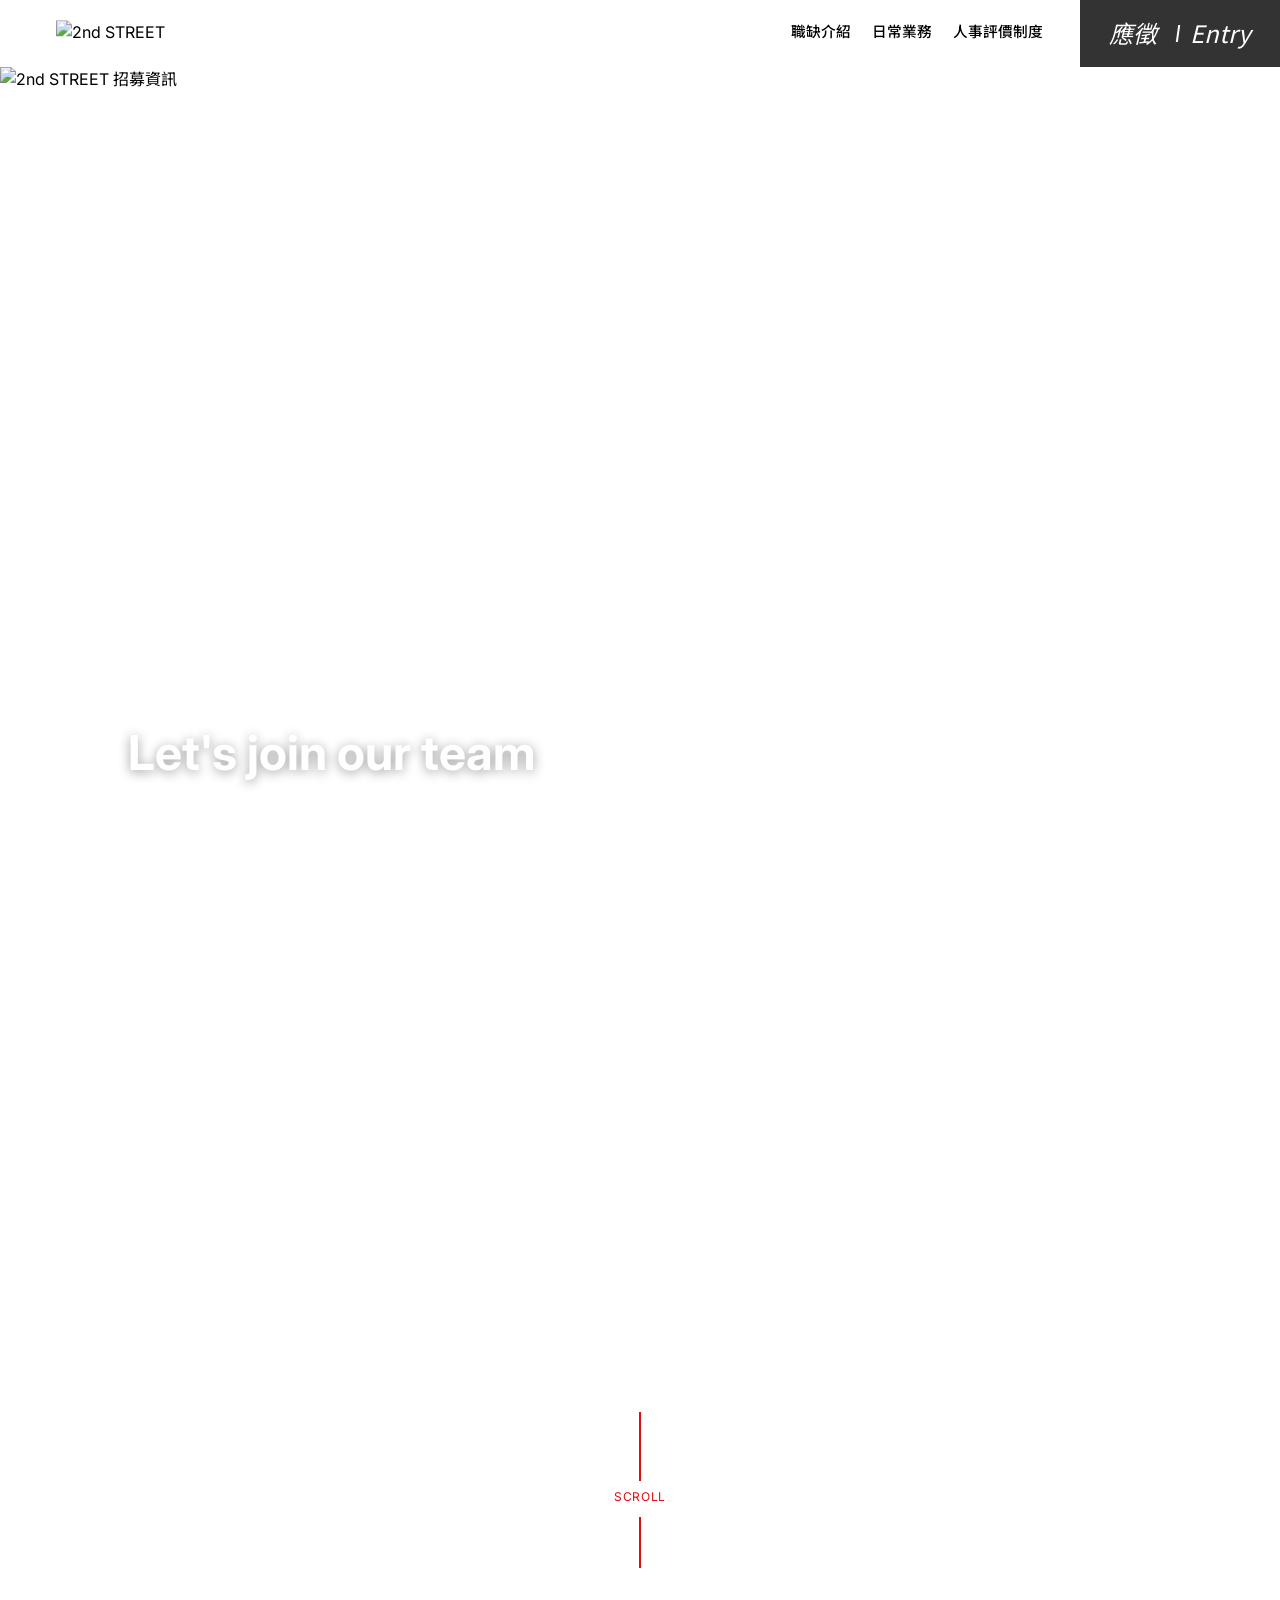
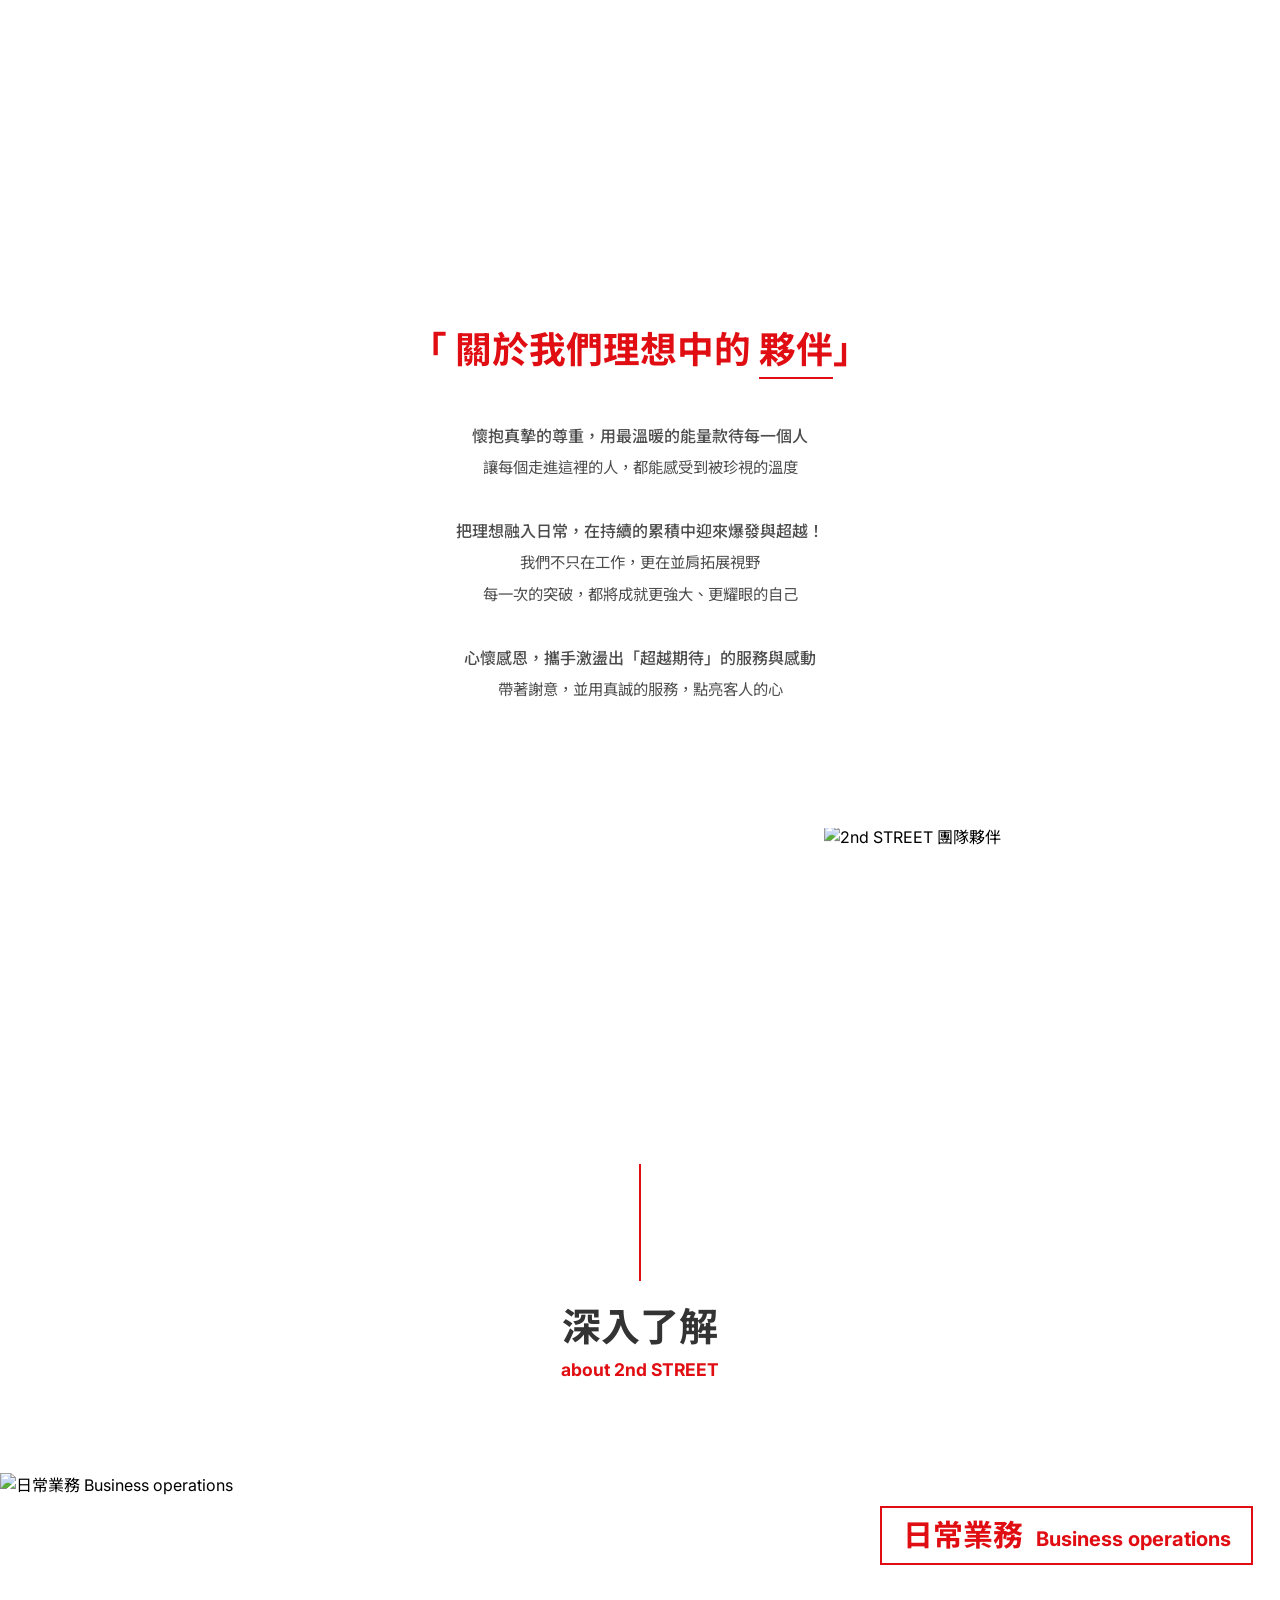
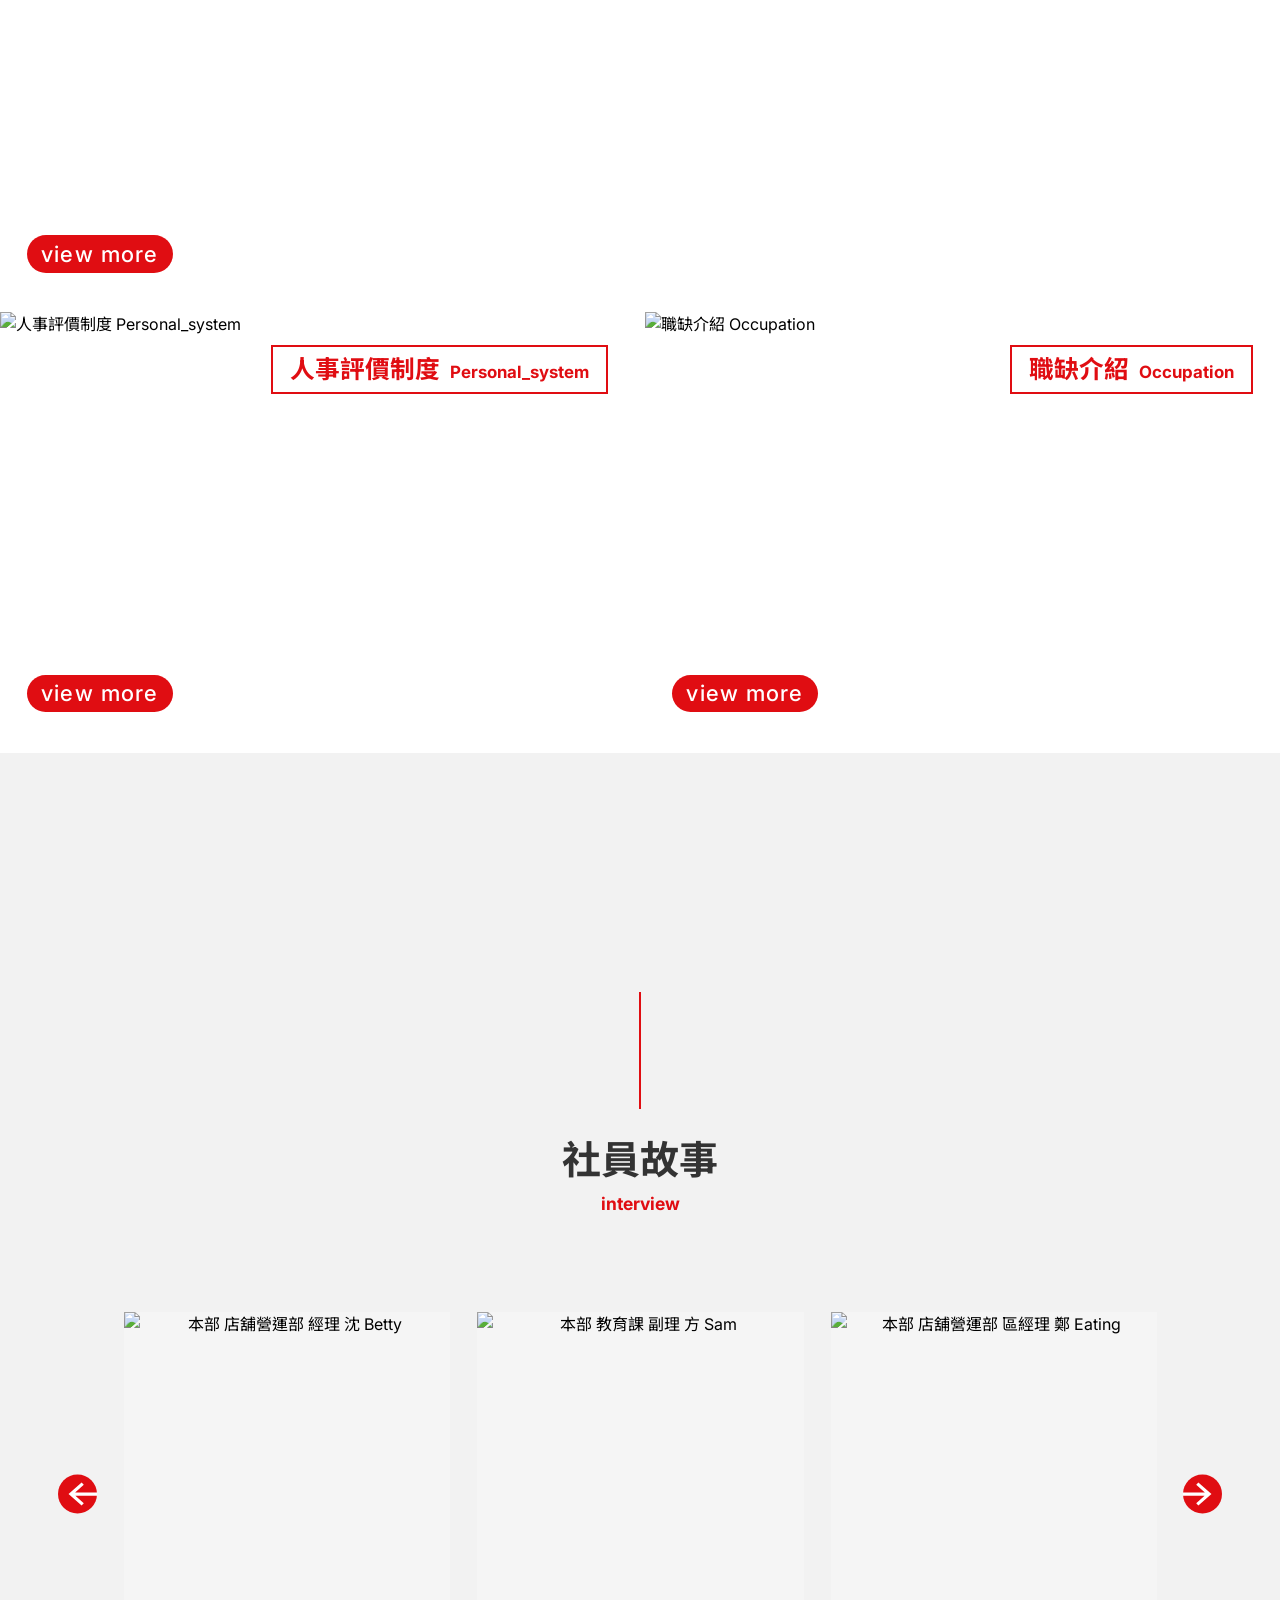
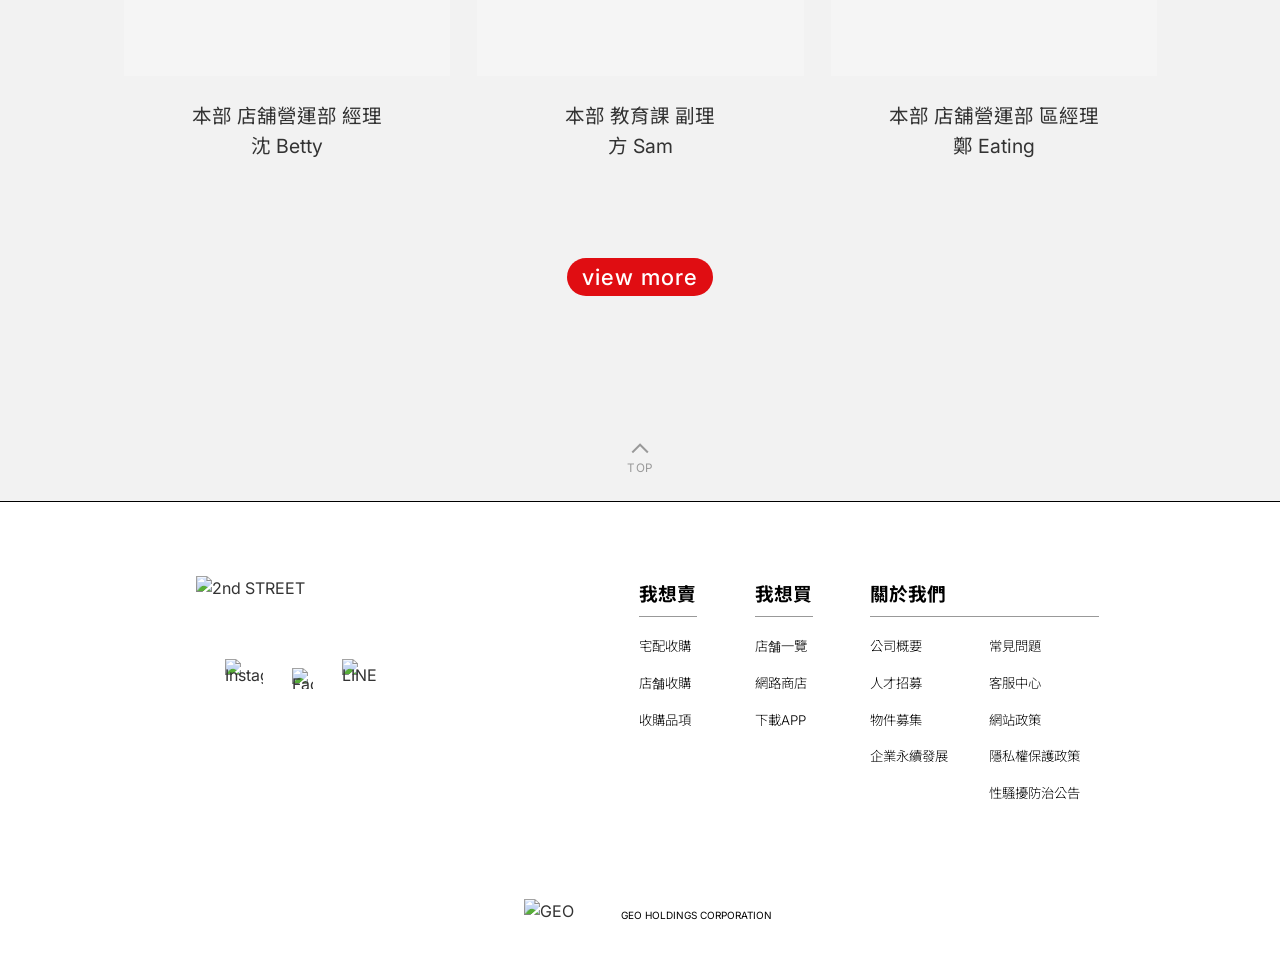
==== commit 391427c2: "content: 關於我們理想中的夥伴刪除結尾句 (#4) 刪除「讓 WAKUWAKU 的感動在全台遍地開花！」及前一行行尾的「，」。  Co-Authored-By: Claude Opus 5.5" ====
--- a/index.html
+++ b/index.html
@@ -39,8 +39,7 @@
                 <a href="job-intro.html" class="nav-link">職缺介紹</a>
                 <a href="daily-work.html" class="nav-link">日常業務</a>
                 <a href="evaluation.html" class="nav-link">人事評價制度</a>
-                <a href="stories.html" class="nav-link">社員故事</a>
-                <a href="https://www.104.com.tw/company/1a2x6bl42j" class="nav-link nav-menu__entry" target="_blank" rel="noopener noreferrer">應徵｜Entry</a>
+                <a href="https://moovup.com/hk/job/%E5%85%A8%E8%81%B7-2nd-street-%E5%85%A8%E8%81%B7%E9%8A%B7%E5%94%AE%E5%93%A1-2ndstreet-%E6%B2%B9%E5%B0%96%E6%97%BA/58e058b8-5478-4523-a05d-d693f41b94bb/?utm_source=ig&amp;utm_medium=social&amp;utm_content=link_in_bio&amp;fbclid=PAZXh0bgNhZW0CMTEAcGRvZgJzcnRjBmFwcF9pZA85MzY2MTk3NDMzOTI0NTkAAafysISZoO4TBu-yJ7-e3k7pEpo0NRdEmY-x6jQ4f9bNCCiBiqD1B8AEpAmy2g_aem_yE4lhgbvux_1mVJ36mGZbw" class="nav-link nav-menu__entry" target="_blank" rel="noopener noreferrer">應徵｜Entry</a>
                 <div class="nav-menu__social">
                     <a href="https://www.instagram.com/2ndstreet_taiwan/" aria-label="Instagram" target="_blank" rel="noopener noreferrer">
                         <img src="assets/images/social/ig.webp" alt="Instagram" width="55" height="55" loading="lazy">
@@ -54,7 +53,7 @@
                 </div>
             </nav>
 
-            <a href="https://www.104.com.tw/company/1a2x6bl42j" class="entry-btn" target="_blank" rel="noopener noreferrer" aria-label="應徵 Entry">
+            <a href="https://moovup.com/hk/job/%E5%85%A8%E8%81%B7-2nd-street-%E5%85%A8%E8%81%B7%E9%8A%B7%E5%94%AE%E5%93%A1-2ndstreet-%E6%B2%B9%E5%B0%96%E6%97%BA/58e058b8-5478-4523-a05d-d693f41b94bb/?utm_source=ig&amp;utm_medium=social&amp;utm_content=link_in_bio&amp;fbclid=PAZXh0bgNhZW0CMTEAcGRvZgJzcnRjBmFwcF9pZA85MzY2MTk3NDMzOTI0NTkAAafysISZoO4TBu-yJ7-e3k7pEpo0NRdEmY-x6jQ4f9bNCCiBiqD1B8AEpAmy2g_aem_yE4lhgbvux_1mVJ36mGZbw" class="entry-btn" target="_blank" rel="noopener noreferrer" aria-label="應徵 Entry">
                 <span class="entry-btn__ch">應徵</span>
                 <span class="entry-btn__divider"></span>
                 <span class="entry-btn__en">Entry</span>
@@ -113,25 +112,7 @@
         <section class="daily-vision daily-vision--index">
             <div class="container fade-in-up">
                 <h2 class="daily-vision__title">Let's join our team</h2>
-                <p class="daily-vision__subtitle">
-                    2030年100間店鋪<br>
-                    讓WAKUWAKU感動遍佈全台
-                </p>
-            </div>
-        </section>
-
-        <!-- Recruitment Highlight -->
-        <section class="recruitment-highlight">
-            <div class="container">
-                <div class="highlight-box fade-in-up">
-                    <h2 class="highlight-title">2030年100間店鋪</h2>
-                </div>
-
-                <div class="highlight-content fade-in-up">
-                    <h3 class="highlight-heading">讓WAKUWAKU感動<br class="m-br">遍佈全台</h3>
-                </div>
-            </div>
-            <div class="highlight-divider" aria-hidden="true"></div>
+            </div>
         </section>
 
         <!-- About Section (Brand Philosophy Collage) -->
@@ -167,8 +148,7 @@
 
                     <div class="about-collage__group">
                         <p class="about-collage__paragraph about-collage__paragraph--lead">心懷感恩，攜手激盪出「超越期待」的服務與感動</p>
-                        <p class="about-collage__paragraph">帶著謝意，並用真誠的服務，點亮客人的心，</p>
-                        <p class="about-collage__paragraph">讓&nbsp;WAKUWAKU&nbsp;的感動在全台遍地開花！</p>
+                        <p class="about-collage__paragraph">帶著謝意，並用真誠的服務，點亮客人的心</p>
                     </div>
                 </div>
 
@@ -306,7 +286,7 @@
 
     <!-- Footer -->
     <!-- 行動版：右下常駐 104 應徵按鈕 -->
-    <a href="https://www.104.com.tw/company/1a2x6bl42j" class="entry-fab" target="_blank" rel="noopener noreferrer" aria-label="104 應徵 Entry">
+    <a href="https://moovup.com/hk/job/%E5%85%A8%E8%81%B7-2nd-street-%E5%85%A8%E8%81%B7%E9%8A%B7%E5%94%AE%E5%93%A1-2ndstreet-%E6%B2%B9%E5%B0%96%E6%97%BA/58e058b8-5478-4523-a05d-d693f41b94bb/?utm_source=ig&amp;utm_medium=social&amp;utm_content=link_in_bio&amp;fbclid=PAZXh0bgNhZW0CMTEAcGRvZgJzcnRjBmFwcF9pZA85MzY2MTk3NDMzOTI0NTkAAafysISZoO4TBu-yJ7-e3k7pEpo0NRdEmY-x6jQ4f9bNCCiBiqD1B8AEpAmy2g_aem_yE4lhgbvux_1mVJ36mGZbw" class="entry-fab" target="_blank" rel="noopener noreferrer" aria-label="104 應徵 Entry">
         <span class="entry-fab__ch">104應徵</span>
         <span class="entry-fab__en">Entry</span>
     </a>
@@ -352,7 +332,7 @@
                         <ul>
                             <li><a href="https://2ndstreet.com.tw/shop/" target="_blank" rel="noopener noreferrer">店舗一覽</a></li>
                             <li><a href="https://store.2ndstreet.com.tw/?lang=zh-TW" target="_blank" rel="noopener noreferrer">網路商店</a></li>
-                            <li><a href="#">下載APP</a></li>
+                            <li><a href="https://bmai.app/3f6a94bb?tapeID=eca00cfUVf-" target="_blank" rel="noopener noreferrer">下載APP</a></li>
                         </ul>
                     </div>
 
@@ -360,9 +340,9 @@
                     <div class="footer-column footer-column--about">
                         <h4>關於我們</h4>
                         <ul class="footer-links-grid">
-                            <li><a href="#">公司概要</a></li>
+                            <li><a href="https://2ndstreet.com.tw/about/" target="_blank" rel="noopener noreferrer">公司概要</a></li>
                             <li><a href="https://www.104.com.tw/company/1a2x6bl42j" target="_blank" rel="noopener noreferrer">人才招募</a></li>
-                            <li><a href="#">物件募集</a></li>
+                            <li><a href="https://2ndstreet.com.tw/storelocation/" target="_blank" rel="noopener noreferrer">物件募集</a></li>
                             <li><a href="https://2ndstreet.com.tw/sustainability/" target="_blank" rel="noopener noreferrer">企業永續發展</a></li>
                             <li><a href="https://2ndstreet.com.tw/faq/" target="_blank" rel="noopener noreferrer">常見問題</a></li>
                             <li><a href="https://2ndstreet.com.tw/inquiry/" target="_blank" rel="noopener noreferrer">客服中心</a></li>
--- a/css/style.css
+++ b/css/style.css
@@ -340,7 +340,7 @@
     }
 
     .nav-link {
-        font-size: min(0.9583vw, 18.4px);
+        font-size: min(1.1458vw, 22px);
         font-weight: 500;
         white-space: nowrap;
         letter-spacing: 0;
@@ -1207,13 +1207,10 @@
     border-radius: var(--radius-lg);
     box-shadow: var(--shadow-sm);
     overflow: hidden;
-    transition: all var(--transition-base);
-}
-
-.card:hover {
-    transform: translateY(-4px);
-    box-shadow: var(--shadow-lg);
-}
+}
+
+/* hover 只放大圖片、卡片本體不位移：位移會讓命中框從指標下移開，
+   在卡片邊緣造成 hover/unhover 來回震盪（圖片忽大忽小） */
 
 .card-image {
     width: 100%;
@@ -6012,21 +6009,29 @@
         padding-left: var(--pad);
     }
 
-    /* 箭頭膠囊：疊在照片右下角（照片左緣 + 860-47-175=638、上緣 489-65-26=398） */
+    /* view more 膠囊：疊在照片右下角（右緣距照片右 51、下緣距照片底 36） */
     .members-card__arrow {
-        display: block;
+        display: inline-flex;
+        align-items: center;
+        justify-content: center;
         position: absolute;
-        top: calc(398 * var(--u));
-        left: calc(var(--pad) + 638 * var(--u));
-        width: calc(175 * var(--u));
-        height: calc(65 * var(--u));
+        top: calc(400 * var(--u));
+        left: calc(var(--pad) + 610 * var(--u));
+        width: calc(199 * var(--u));
+        height: calc(53 * var(--u));
         background-color: var(--color-secondary);
-        background-image: url("data:image/svg+xml,%3Csvg xmlns='http://www.w3.org/2000/svg' viewBox='0 0 80 22'%3E%3Cpath d='M0 8.9h62v4.2H0z' fill='%23fff'/%3E%3Cpath d='M52 0 80 11 54 22 61 11Z' fill='%23fff'/%3E%3C/svg%3E");
-        background-repeat: no-repeat;
-        background-position: center;
-        background-size: calc(118 * var(--u)) calc(32.5 * var(--u));
-        border-radius: 999px;
-        transition: background-color 0.3s ease, box-shadow 0.3s ease;
+        color: #FFFFFF;
+        font-size: calc(30 * var(--u));
+        font-weight: 500;
+        line-height: 1;
+        letter-spacing: 0.02em;
+        text-decoration: none;
+        border-radius: calc(26.5 * var(--u));
+        transition: all var(--transition-base);
+    }
+
+    .members-card__arrow::before {
+        content: 'view more';
     }
 
     /* 游標移到箭頭上時，照片維持放大（箭頭是照片的兄弟節點，需由卡片層判斷） */
@@ -6034,11 +6039,11 @@
         transform: scale(1.05);
     }
 
-    /* hover：白底 + 紅箭頭（同首頁 view more）；滑到照片上也一起亮起 */
+    /* hover：白底紅字（同首頁 view more）；滑到照片上也一起亮起 */
     .members-card__arrow:hover,
     .members-card__photo-link:hover ~ .members-card__arrow {
         background-color: #FFFFFF;
-        background-image: url("data:image/svg+xml,%3Csvg xmlns='http://www.w3.org/2000/svg' viewBox='0 0 80 22'%3E%3Cpath d='M0 8.9h62v4.2H0z' fill='%23E00D12'/%3E%3Cpath d='M52 0 80 11 54 22 61 11Z' fill='%23E00D12'/%3E%3C/svg%3E");
+        color: var(--color-secondary);
         box-shadow: var(--shadow-md);
     }
 
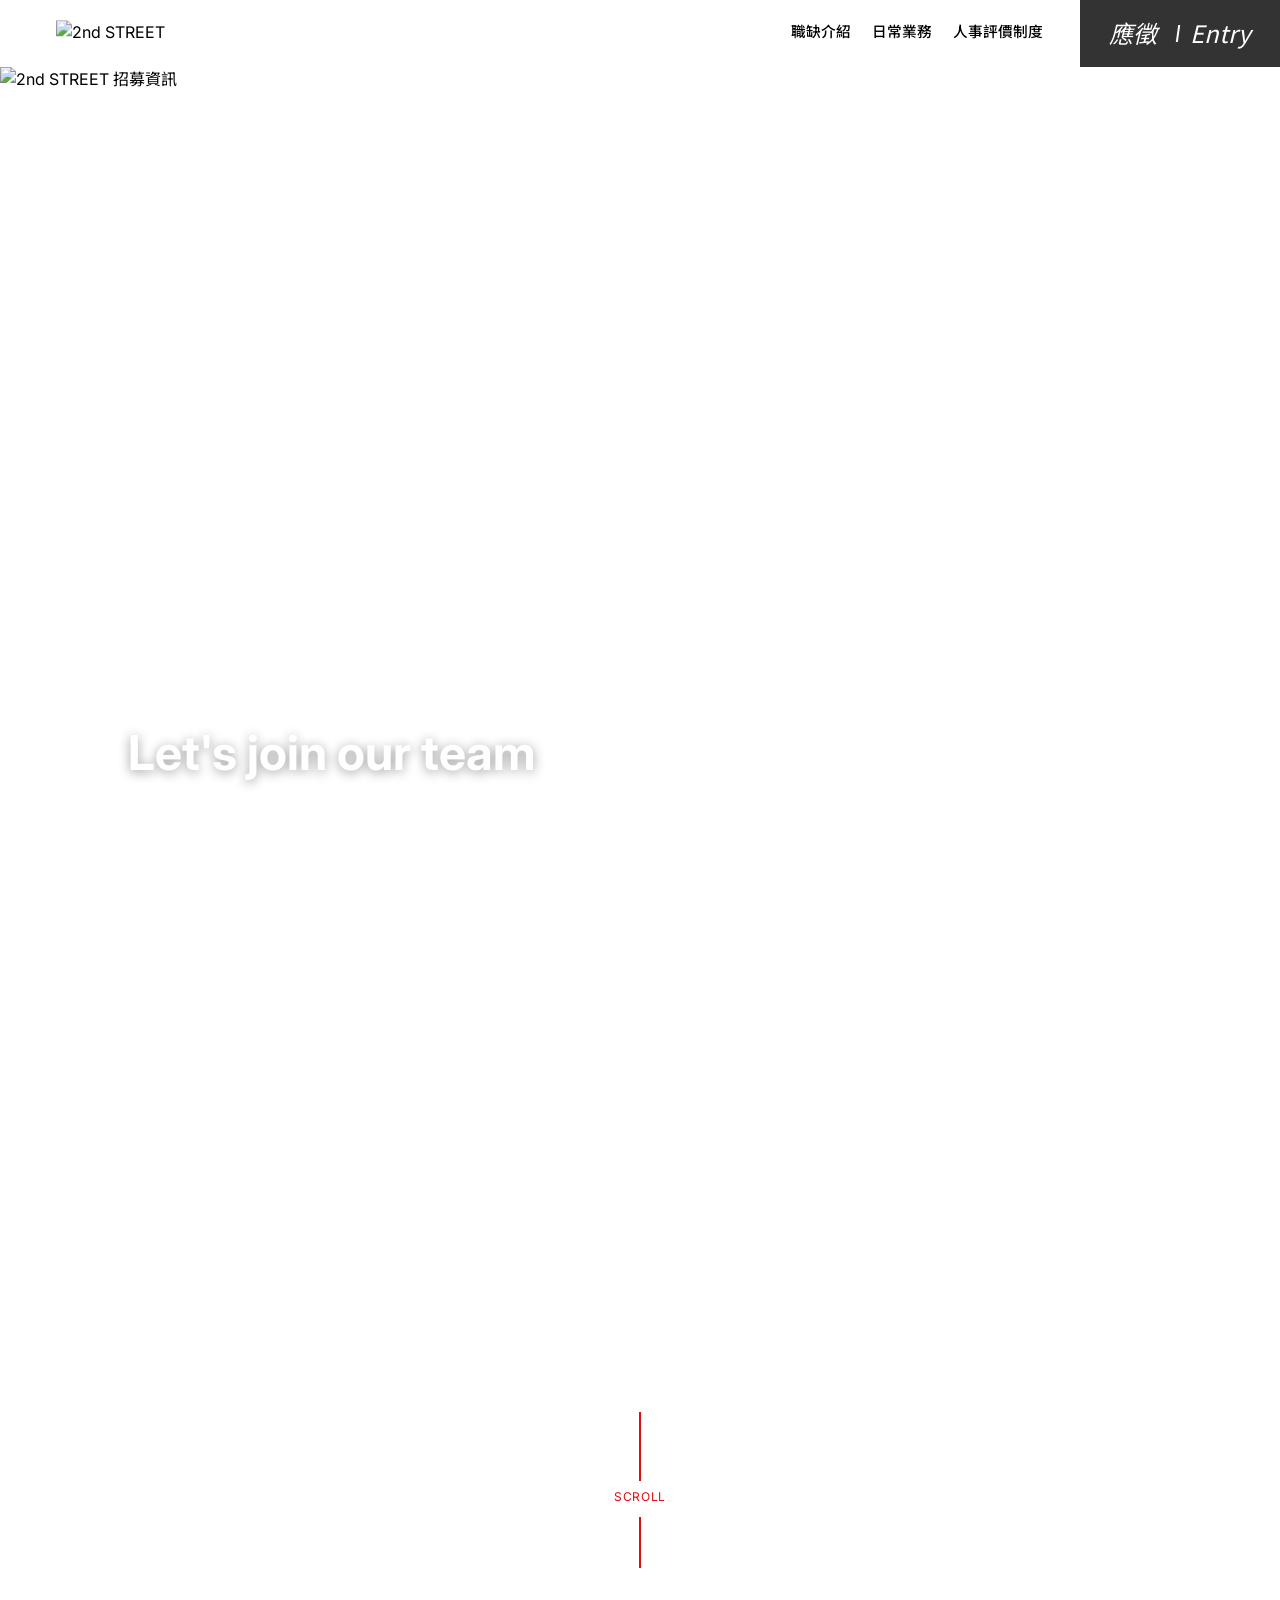
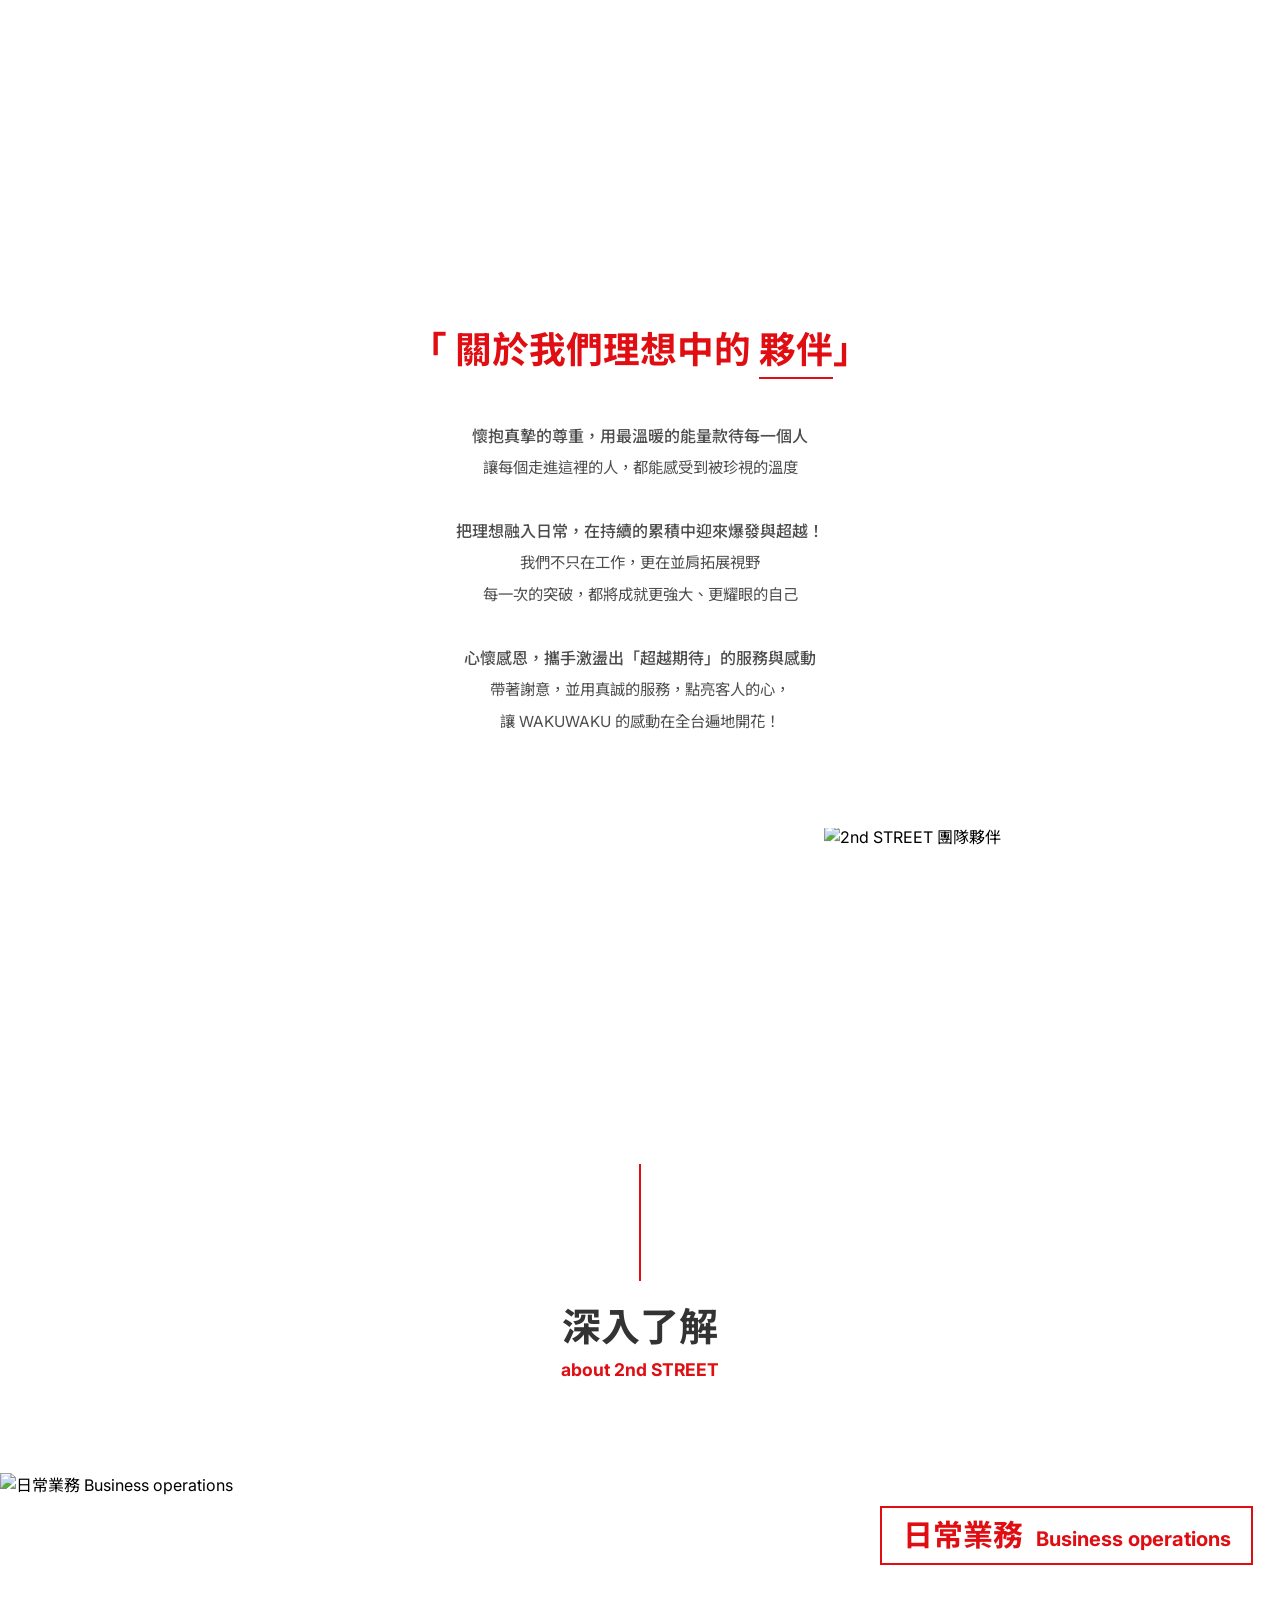
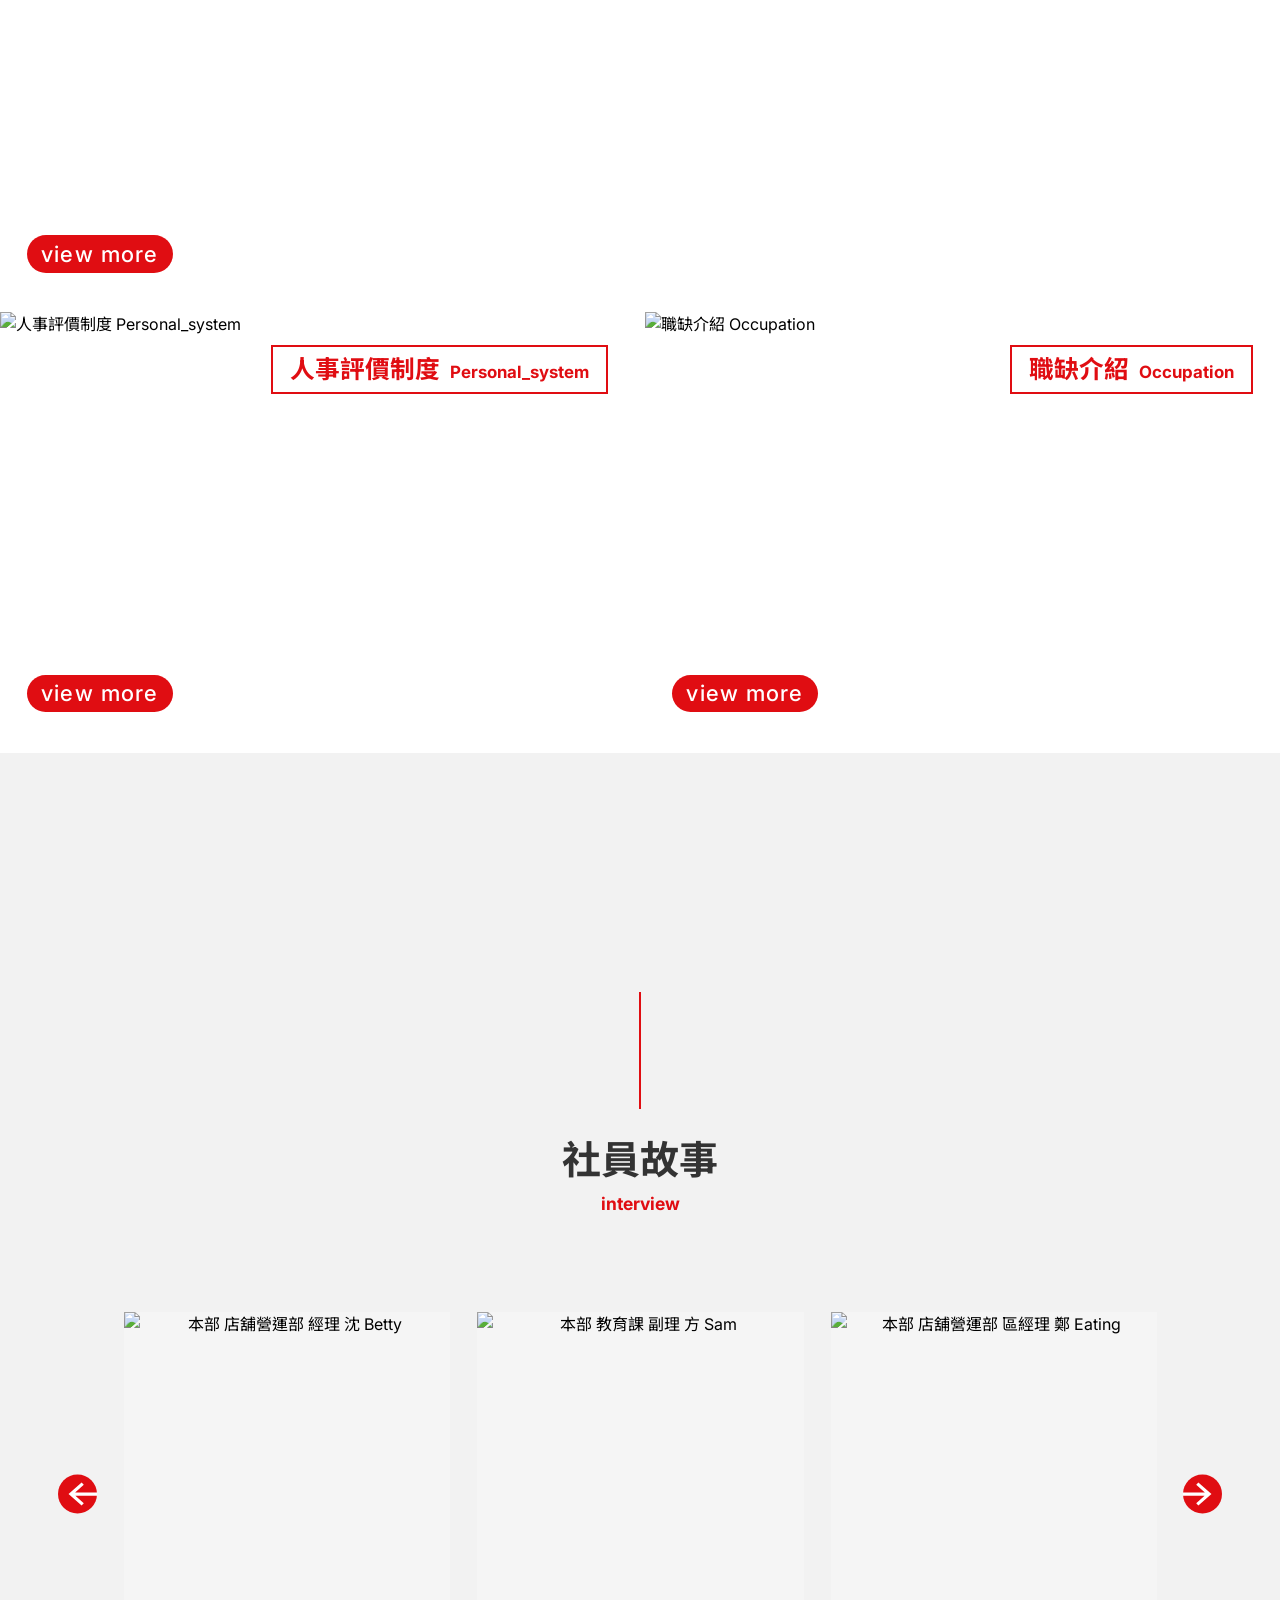
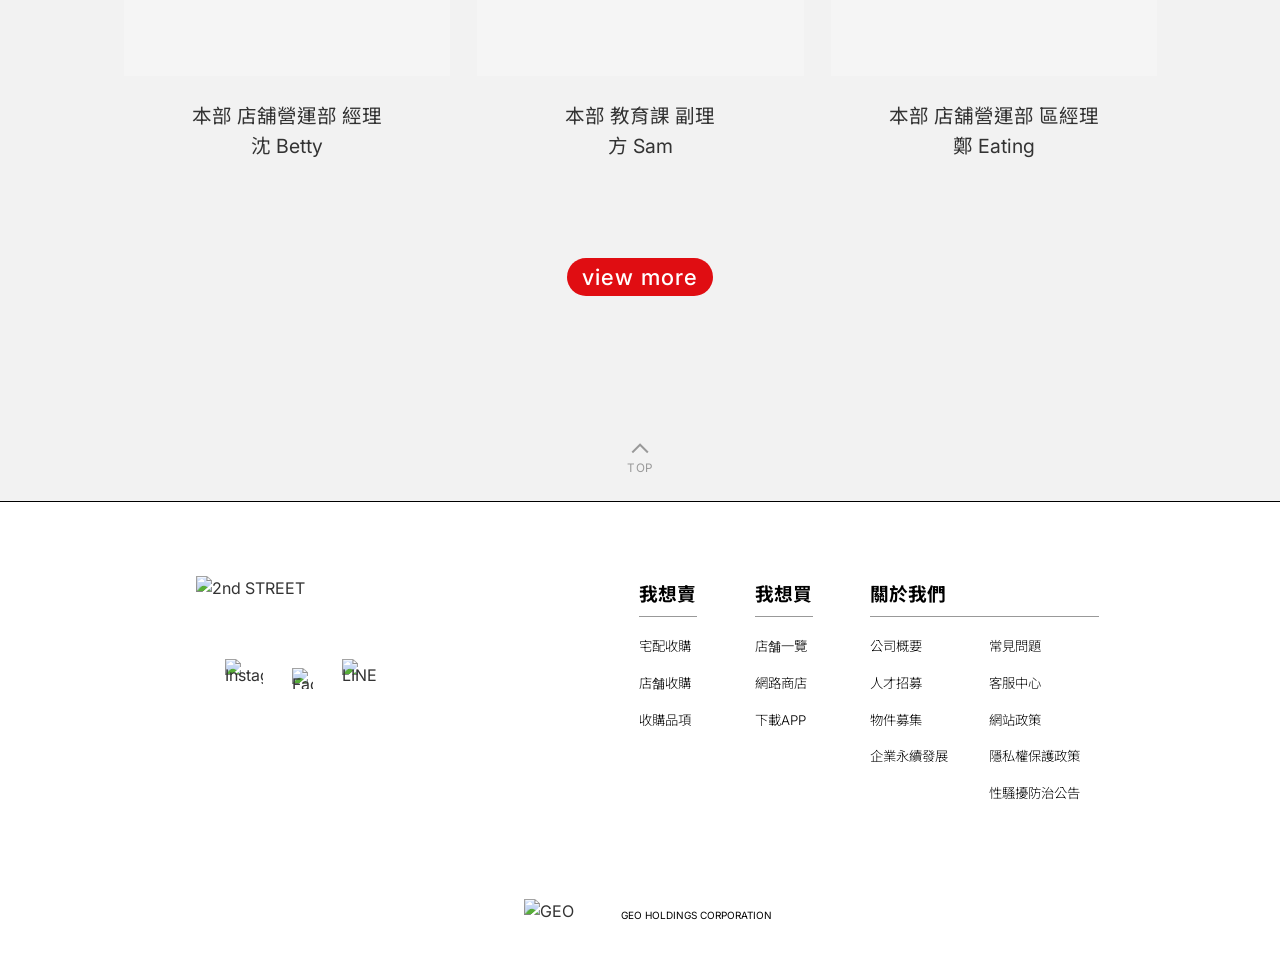
==== commit 503825b1: "content: 首頁主視覺移除副標 (#3) 移除「2030年100間店鋪／讓WAKUWAKU感動遍佈全台」，主視覺只保留「Let's join our team」。 行動版呈現同一段標語的紅框區塊" ====
--- a/index.html
+++ b/index.html
@@ -148,7 +148,8 @@
 
                     <div class="about-collage__group">
                         <p class="about-collage__paragraph about-collage__paragraph--lead">心懷感恩，攜手激盪出「超越期待」的服務與感動</p>
-                        <p class="about-collage__paragraph">帶著謝意，並用真誠的服務，點亮客人的心</p>
+                        <p class="about-collage__paragraph">帶著謝意，並用真誠的服務，點亮客人的心，</p>
+                        <p class="about-collage__paragraph">讓&nbsp;WAKUWAKU&nbsp;的感動在全台遍地開花！</p>
                     </div>
                 </div>
 
--- a/css/style.css
+++ b/css/style.css
@@ -1059,31 +1059,6 @@
     color: var(--color-secondary);
 }
 
-/* ========================================
-   Recruitment Highlight Section
-   ======================================== */
-/* 僅行動版顯示；桌機版已依 0729 設計稿移除（見 redesign 區塊 display:none） */
-.recruitment-highlight {
-    text-align: center;
-}
-
-.highlight-content {
-    max-width: 800px;
-    margin: 0 auto;
-}
-
-@media (min-width: 1024px) {
-    .highlight-content {
-        max-width: 1289px;
-    }
-}
-
-.highlight-content p {
-    font-size: var(--font-size-lg);
-    line-height: 1.8;
-    margin-bottom: var(--spacing-lg);
-}
-
 .btn-lg {
     padding: 16px 48px;
     font-size: var(--font-size-lg);
@@ -1601,47 +1576,11 @@
     100%  { clip-path: inset(100% 0 0 0); }   /* 等待 1s 後重複 */
 }
 
-/* 首頁 Hero 疊字（標題／副標）與社員故事 TOP 連結：
+/* 首頁 Hero 疊字（標題）與社員故事 TOP 連結：
    行動版不顯示（維持既有版面），桌機版於 redesign 區塊開啟 */
 .daily-vision--index,
 .back-to-top {
     display: none;
-}
-
-/* Recruitment Highlight Box (白底紅框，紅字置中) */
-.highlight-box {
-    display: inline-block;
-    padding: 12px 32px;
-    border: 2px solid var(--color-secondary);
-    background: var(--bg-primary);
-    margin-bottom: var(--spacing-md);
-}
-
-.highlight-title {
-    font-size: var(--font-size-lg);
-    font-weight: 700;
-    color: var(--color-secondary);
-    margin: 0;
-}
-
-@media (min-width: 768px) {
-    .highlight-title {
-        font-size: var(--font-size-xl);
-    }
-}
-
-.highlight-heading {
-    font-size: var(--font-size-xl);
-    font-weight: 700;
-    color: var(--color-secondary);
-    margin: 0 0 var(--spacing-md) 0;
-    text-align: center;
-}
-
-@media (min-width: 768px) {
-    .highlight-heading {
-        font-size: var(--font-size-xl);
-    }
 }
 
 .highlight-line {
@@ -1649,14 +1588,6 @@
     height: 100px;
     background-color: var(--color-secondary);
     margin: var(--spacing-xl) auto;
-}
-
-/* Divider below the whole vision tagline group (Figma node 2442:9446) */
-.highlight-divider {
-    width: 1px;
-    height: 100px;
-    margin: var(--spacing-xl) auto 0;
-    background-color: var(--color-secondary);
 }
 
 /* ========================================
@@ -3530,8 +3461,8 @@
         padding: 30px 0 32px 23px;
     }
 
-    /* 前三項之後有分隔線（社員故事後無） */
-    .nav-menu .nav-link:nth-child(-n+3) {
+    /* 前兩項之後有分隔線（人事評價制度後無） */
+    .nav-menu .nav-link:nth-child(-n+2) {
         border-bottom: 2px solid #b3b3b3;
     }
 
@@ -4504,46 +4435,6 @@
     }
 
     /* ----------------------------------------
-       Recruitment Highlight（2030年 百店規模）
-       ---------------------------------------- */
-    .recruitment-highlight {
-        padding: 84px 0 0;
-        margin: 0;
-    }
-
-    .highlight-box {
-        width: 515px;
-        max-width: calc(100% - 48px);
-        padding: 17px 0;
-        border-width: 3px;
-        margin-bottom: 0;
-    }
-
-    .highlight-title {
-        font-size: 43px;
-        font-weight: 700;
-        line-height: 1;
-        letter-spacing: 2px;
-    }
-
-    .highlight-content {
-        max-width: none;
-    }
-
-    .highlight-heading {
-        font-size: 43px;
-        font-weight: 700;
-        line-height: 66px;
-        margin: 60px 0 0;
-    }
-
-    .highlight-divider {
-        width: 2px;
-        height: 135px;
-        margin: 68px auto 0;
-    }
-
-    /* ----------------------------------------
        About Section（絕對定位拼貼，設計高 1620）
        sign: x197 y1344 438x262
        shoes: x34 y1376 310x522
@@ -5167,12 +5058,6 @@
         margin-top: min(1.0938vw, 21px);
         width: 2px;
         height: min(3.9583vw, 76px);
-    }
-
-    /* ---------- 紅框標語區 ---------- */
-    /* 0729 設計稿已移除本區（標語移入 hero 疊層），桌機隱藏、行動版維持原樣 */
-    .recruitment-highlight {
-        display: none;
     }
 
     /* ---------- 關於我們理想中的夥伴（拼貼） ---------- */
@@ -6542,8 +6427,8 @@
         transition: none;
     }
 
-    /* index 版疊字：桌機開啟（行動版由基底規則隱藏，訊息由紅框標語區呈現）。
-       本頁維持改版前的做法：標題＋副標同一絕對定位區塊，整塊疊在 hero 圖左下，
+    /* index 版疊字：桌機開啟（行動版由基底規則隱藏）。
+       本頁維持改版前的做法：標題為絕對定位區塊，疊在 hero 圖左下，
        由 JS 移入 .hero-slider 後與圖片一起釘選、分兩段淡出 */
     .daily-vision--index {
         display: block;
@@ -6561,28 +6446,6 @@
         text-indent: 0;
     }
 
-    .daily-vision--index .daily-vision__subtitle {
-        position: relative;
-        max-width: none;
-        margin: 0;
-        padding-left: min(1.875vw, 36px);
-        font-size: min(2.0833vw, 40px);
-        font-weight: 500;
-        line-height: 1.43;
-        color: var(--text-inverse);
-    }
-
-    /* 副標左側紅色豎線 */
-    .daily-vision--index .daily-vision__subtitle::before {
-        content: '';
-        position: absolute;
-        left: 0;
-        top: min(0.52vw, 10px);
-        bottom: min(0.52vw, 10px);
-        width: min(0.47vw, 9px);
-        background-color: var(--color-secondary);
-    }
-
     /* 疊字移入釘選容器後貼齊圖左下 */
     .hero-slider .daily-vision--index {
         top: auto;
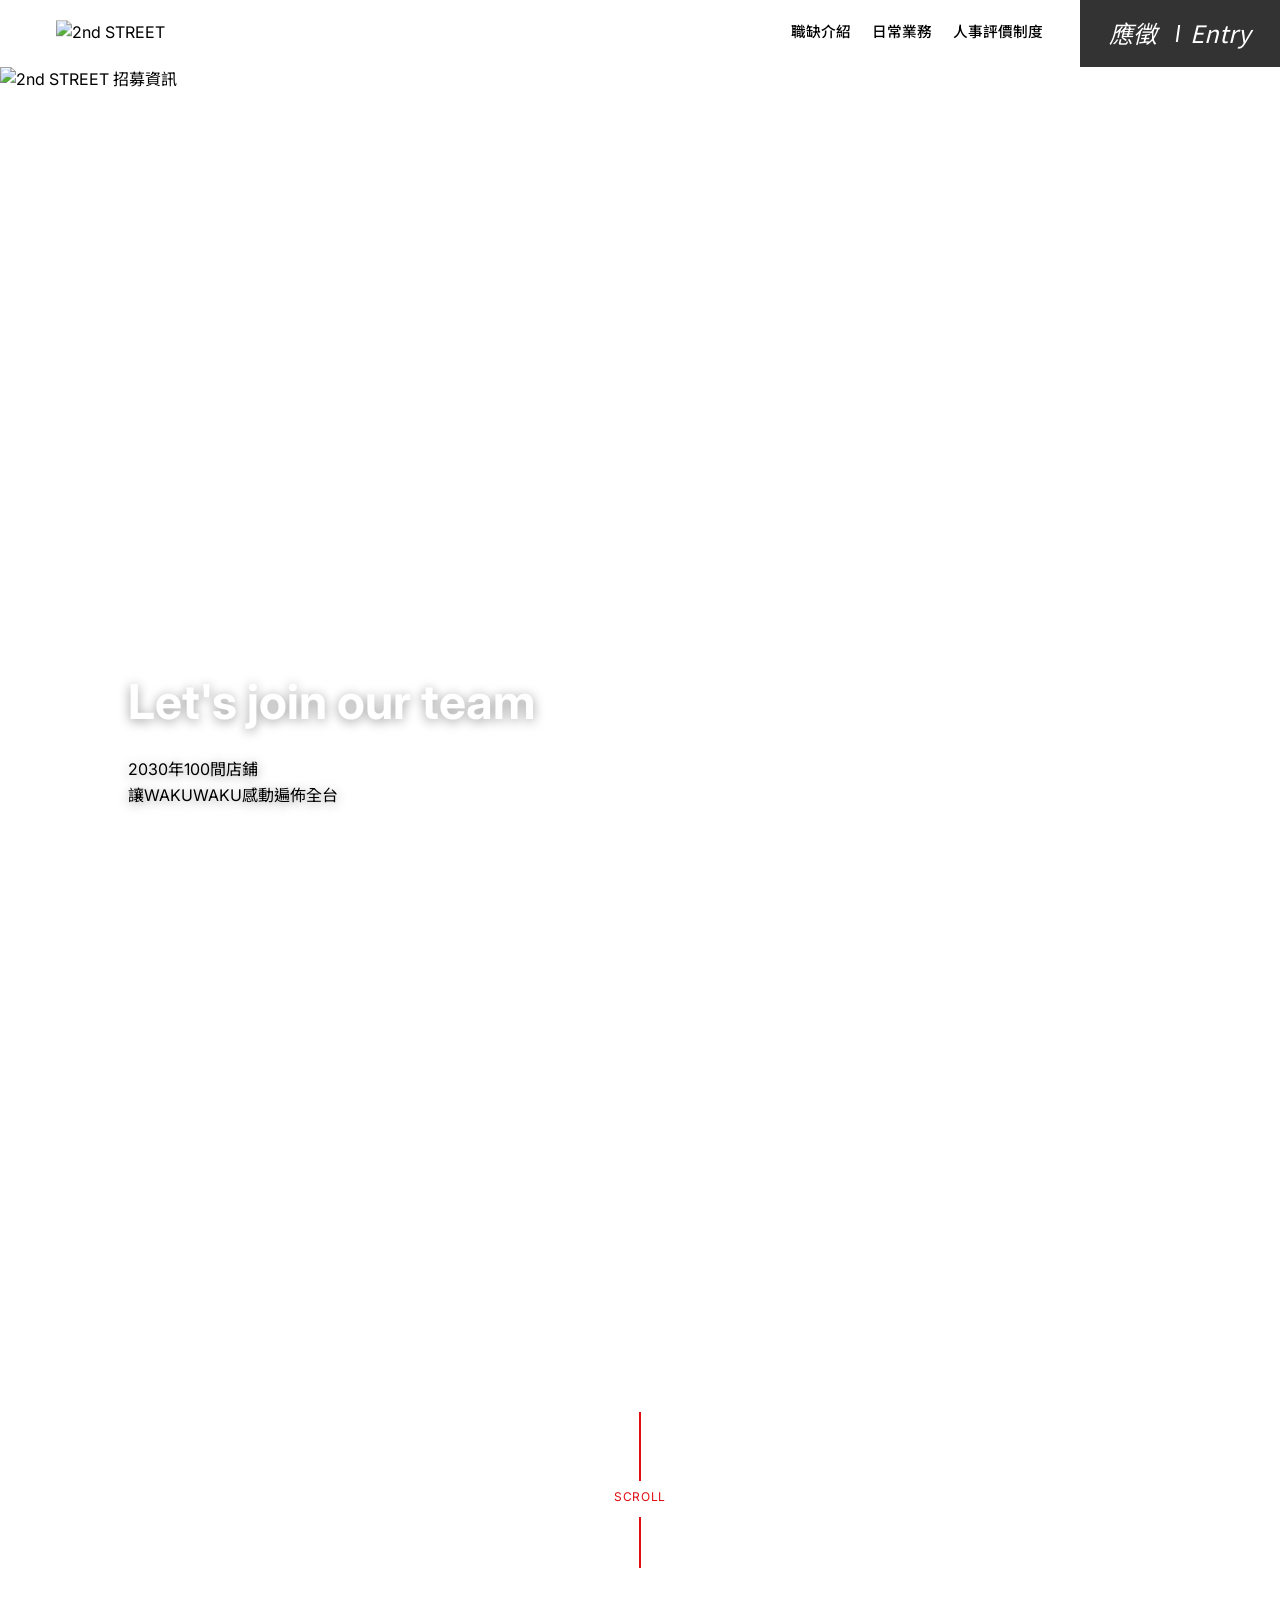
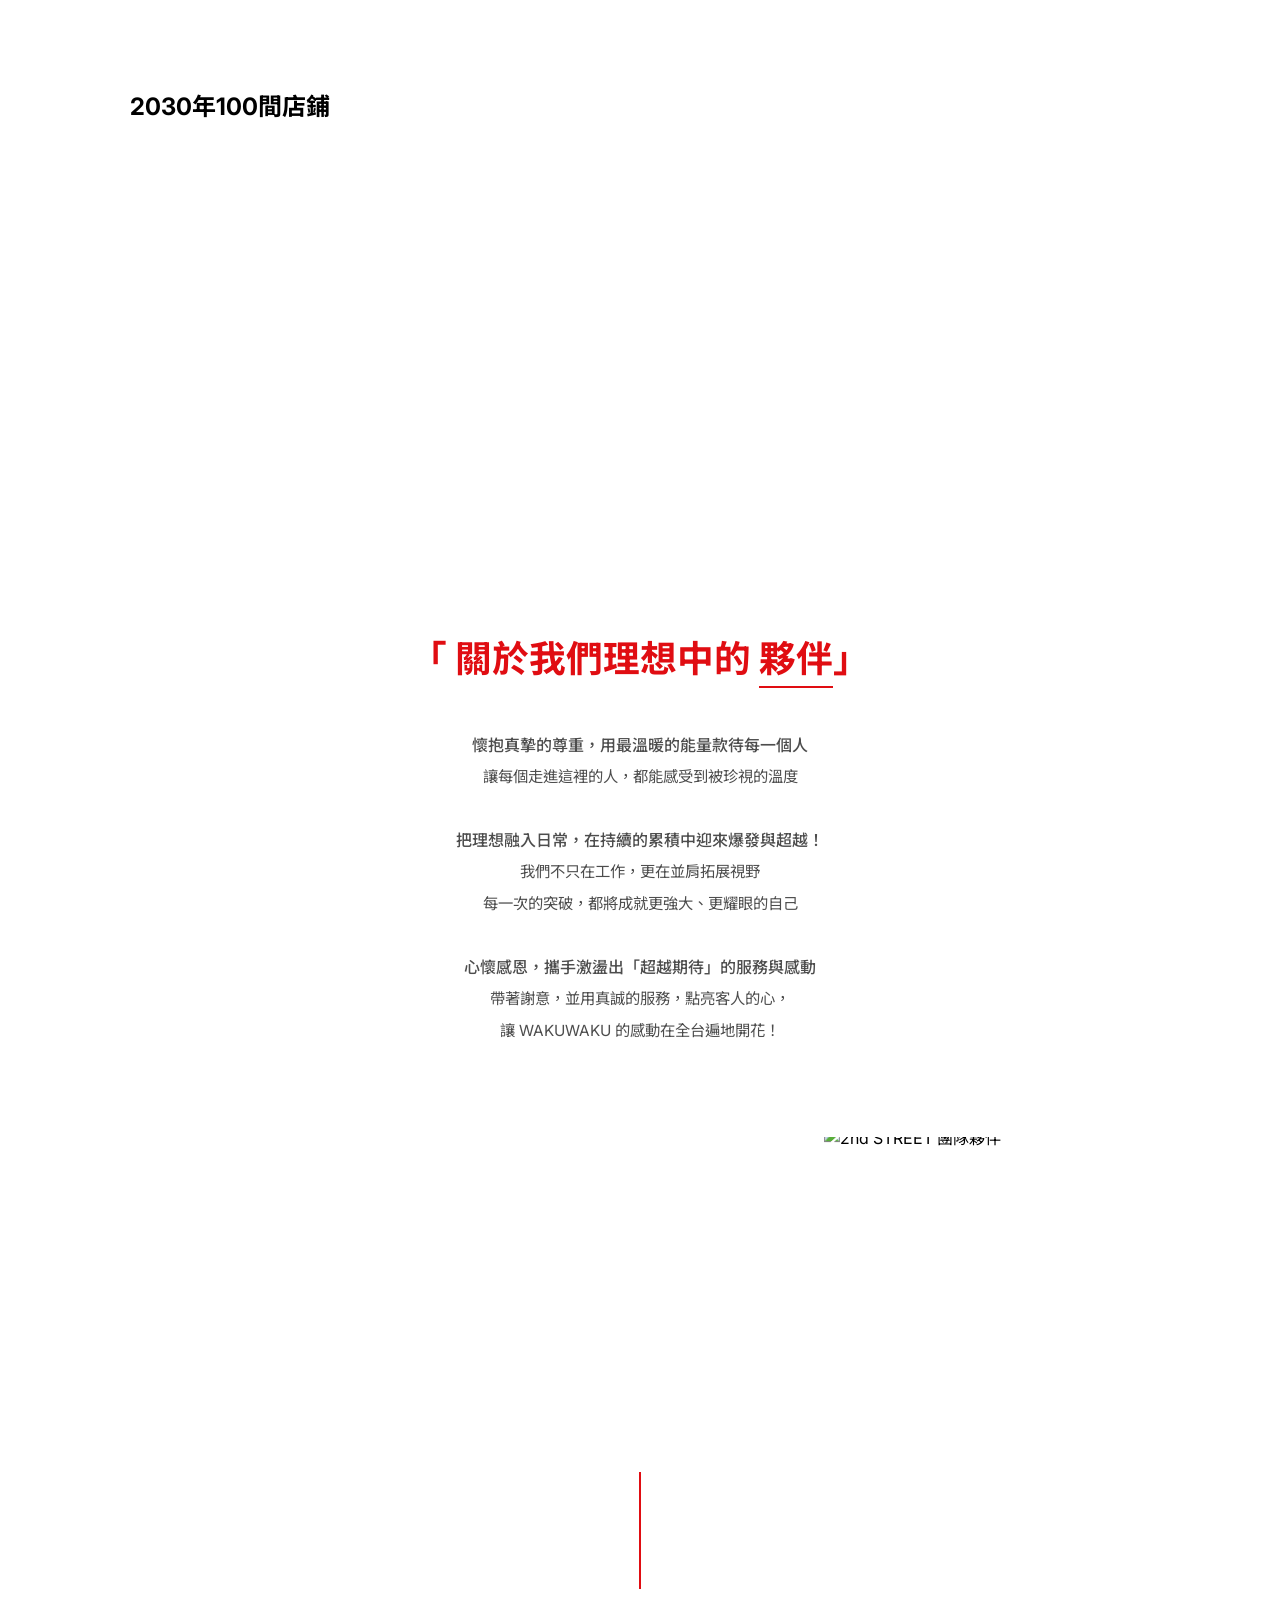
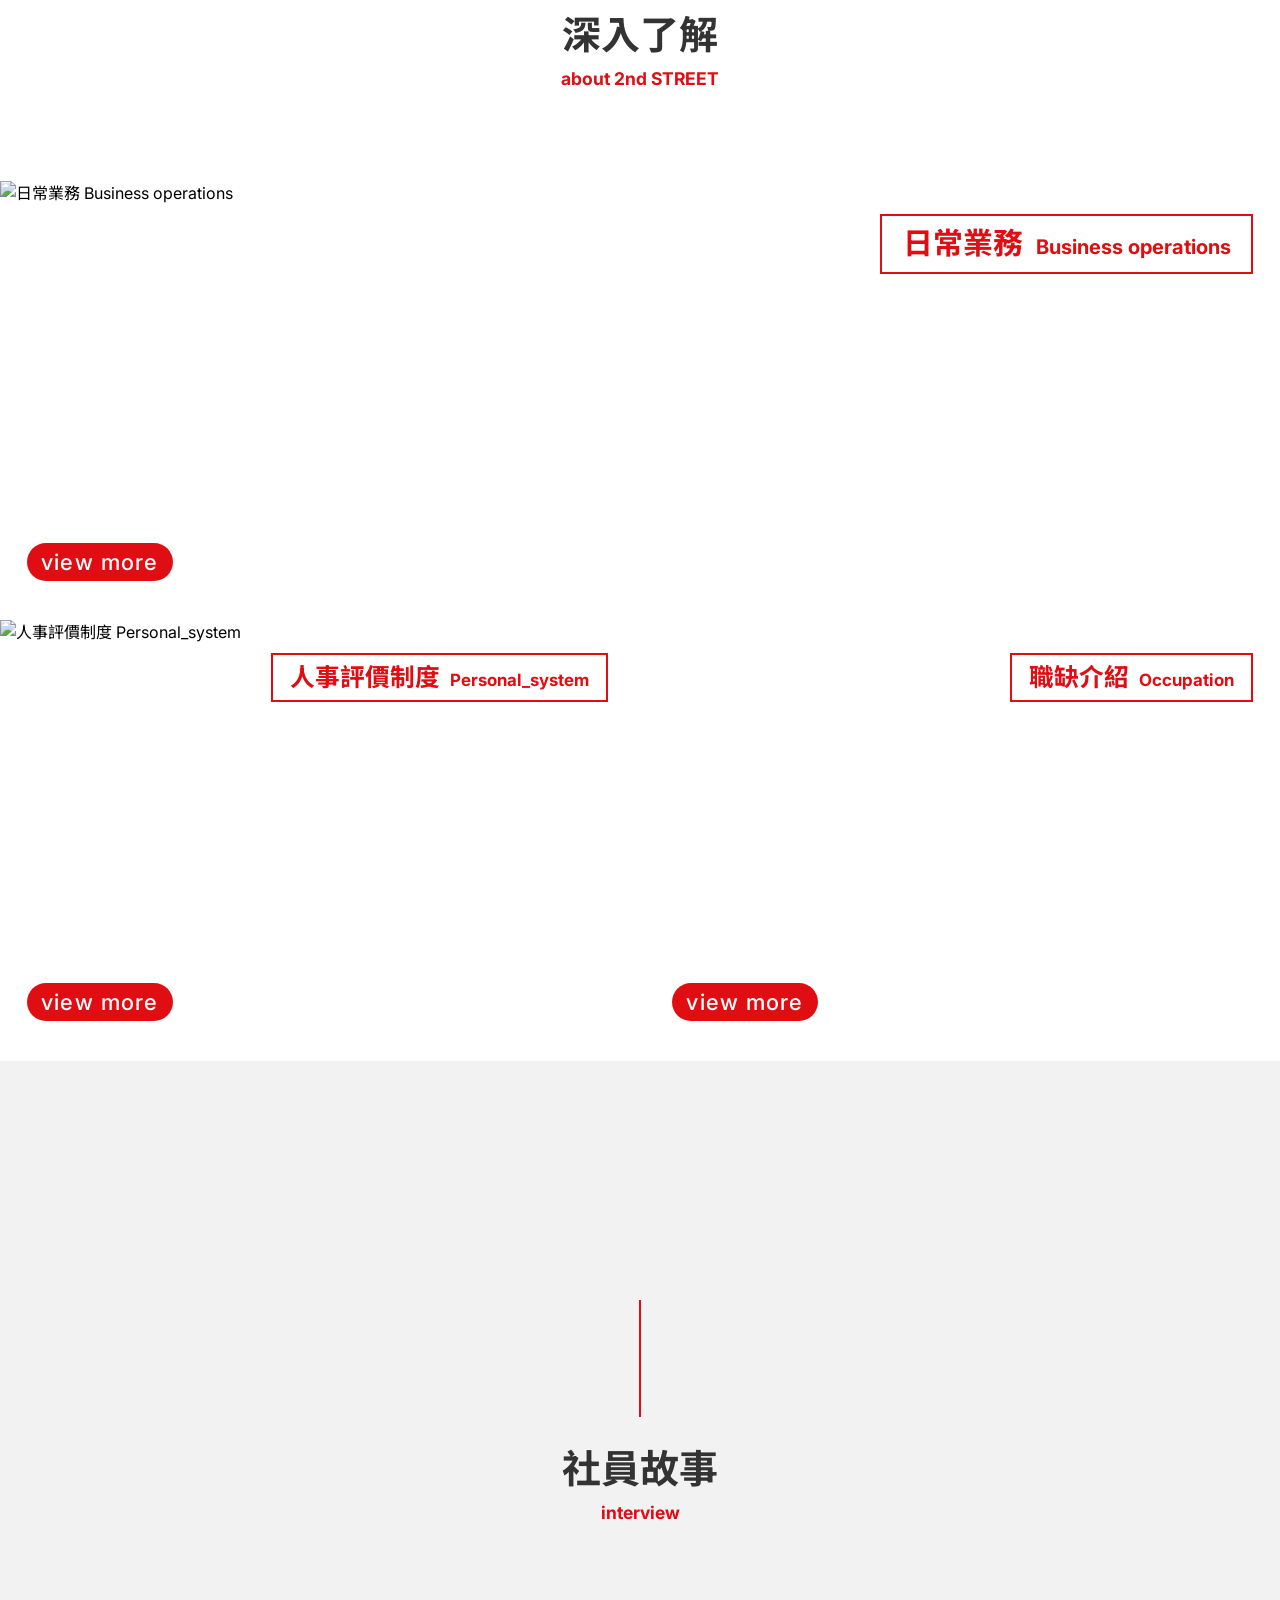
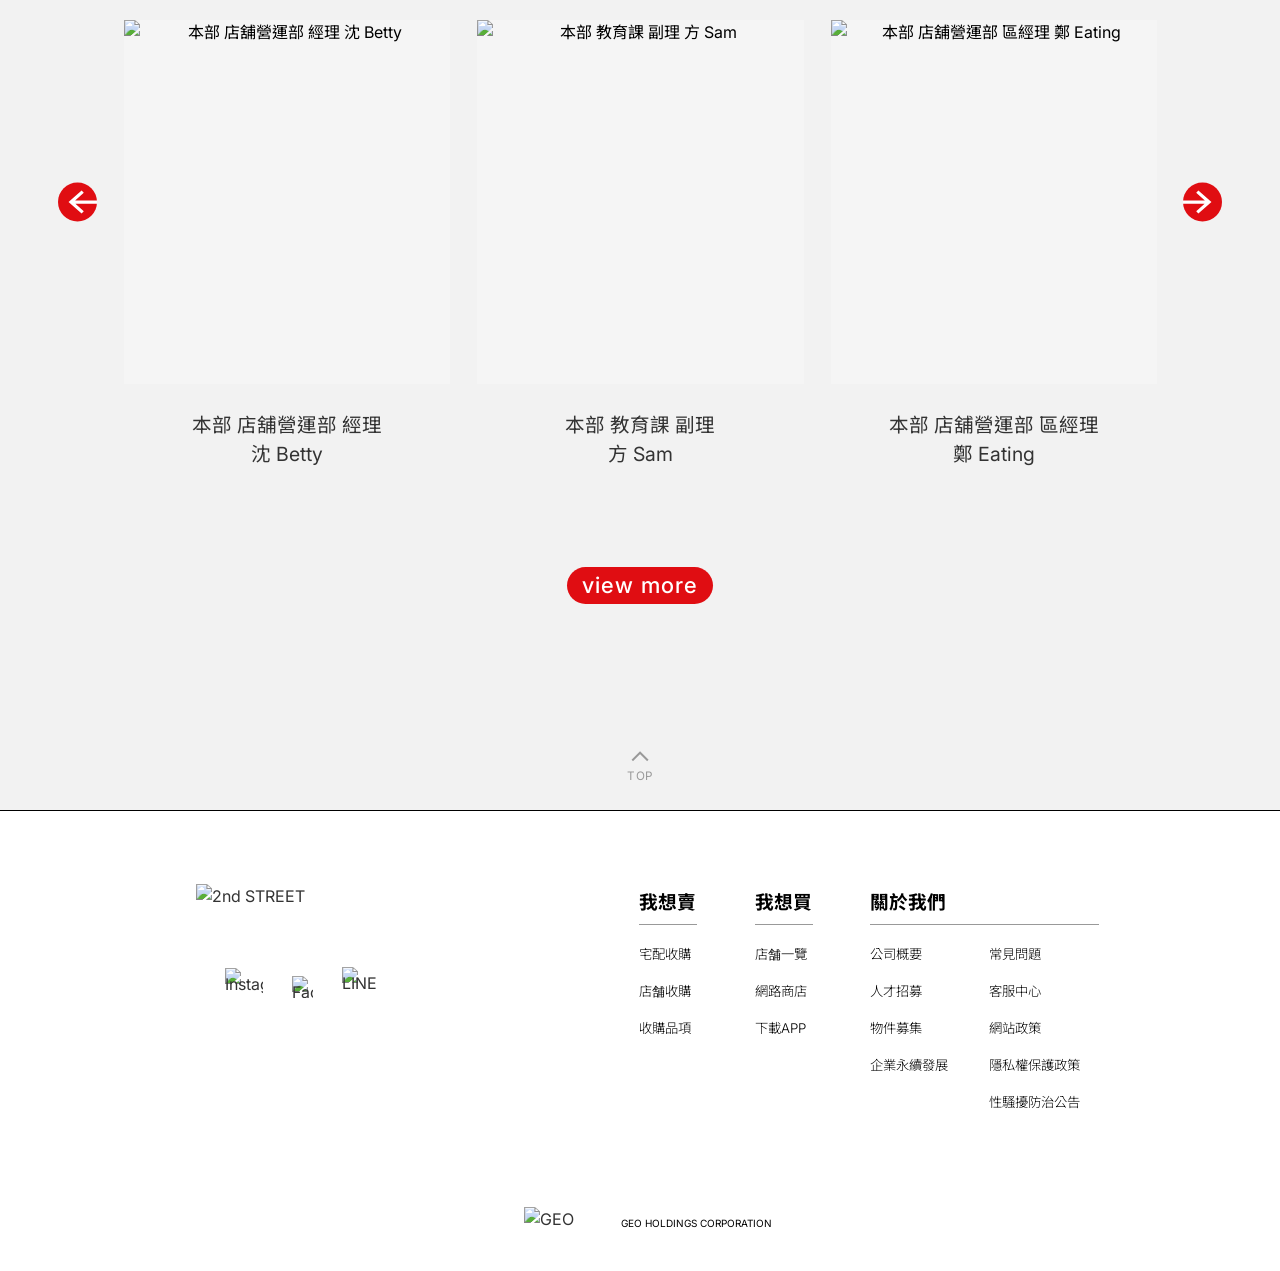
==== commit e67790f6: "content: 應徵按鈕連結改為 moovup 職缺頁 (#2) Header「應徵｜Entry」、桌機右上應徵鈕、行動版浮動鈕改連業主指示書提供的網址。 footer「人才招募」不在本次範圍，維持" ====
--- a/index.html
+++ b/index.html
@@ -112,7 +112,25 @@
         <section class="daily-vision daily-vision--index">
             <div class="container fade-in-up">
                 <h2 class="daily-vision__title">Let's join our team</h2>
-            </div>
+                <p class="daily-vision__subtitle">
+                    2030年100間店鋪<br>
+                    讓WAKUWAKU感動遍佈全台
+                </p>
+            </div>
+        </section>
+
+        <!-- Recruitment Highlight -->
+        <section class="recruitment-highlight">
+            <div class="container">
+                <div class="highlight-box fade-in-up">
+                    <h2 class="highlight-title">2030年100間店鋪</h2>
+                </div>
+
+                <div class="highlight-content fade-in-up">
+                    <h3 class="highlight-heading">讓WAKUWAKU感動<br class="m-br">遍佈全台</h3>
+                </div>
+            </div>
+            <div class="highlight-divider" aria-hidden="true"></div>
         </section>
 
         <!-- About Section (Brand Philosophy Collage) -->
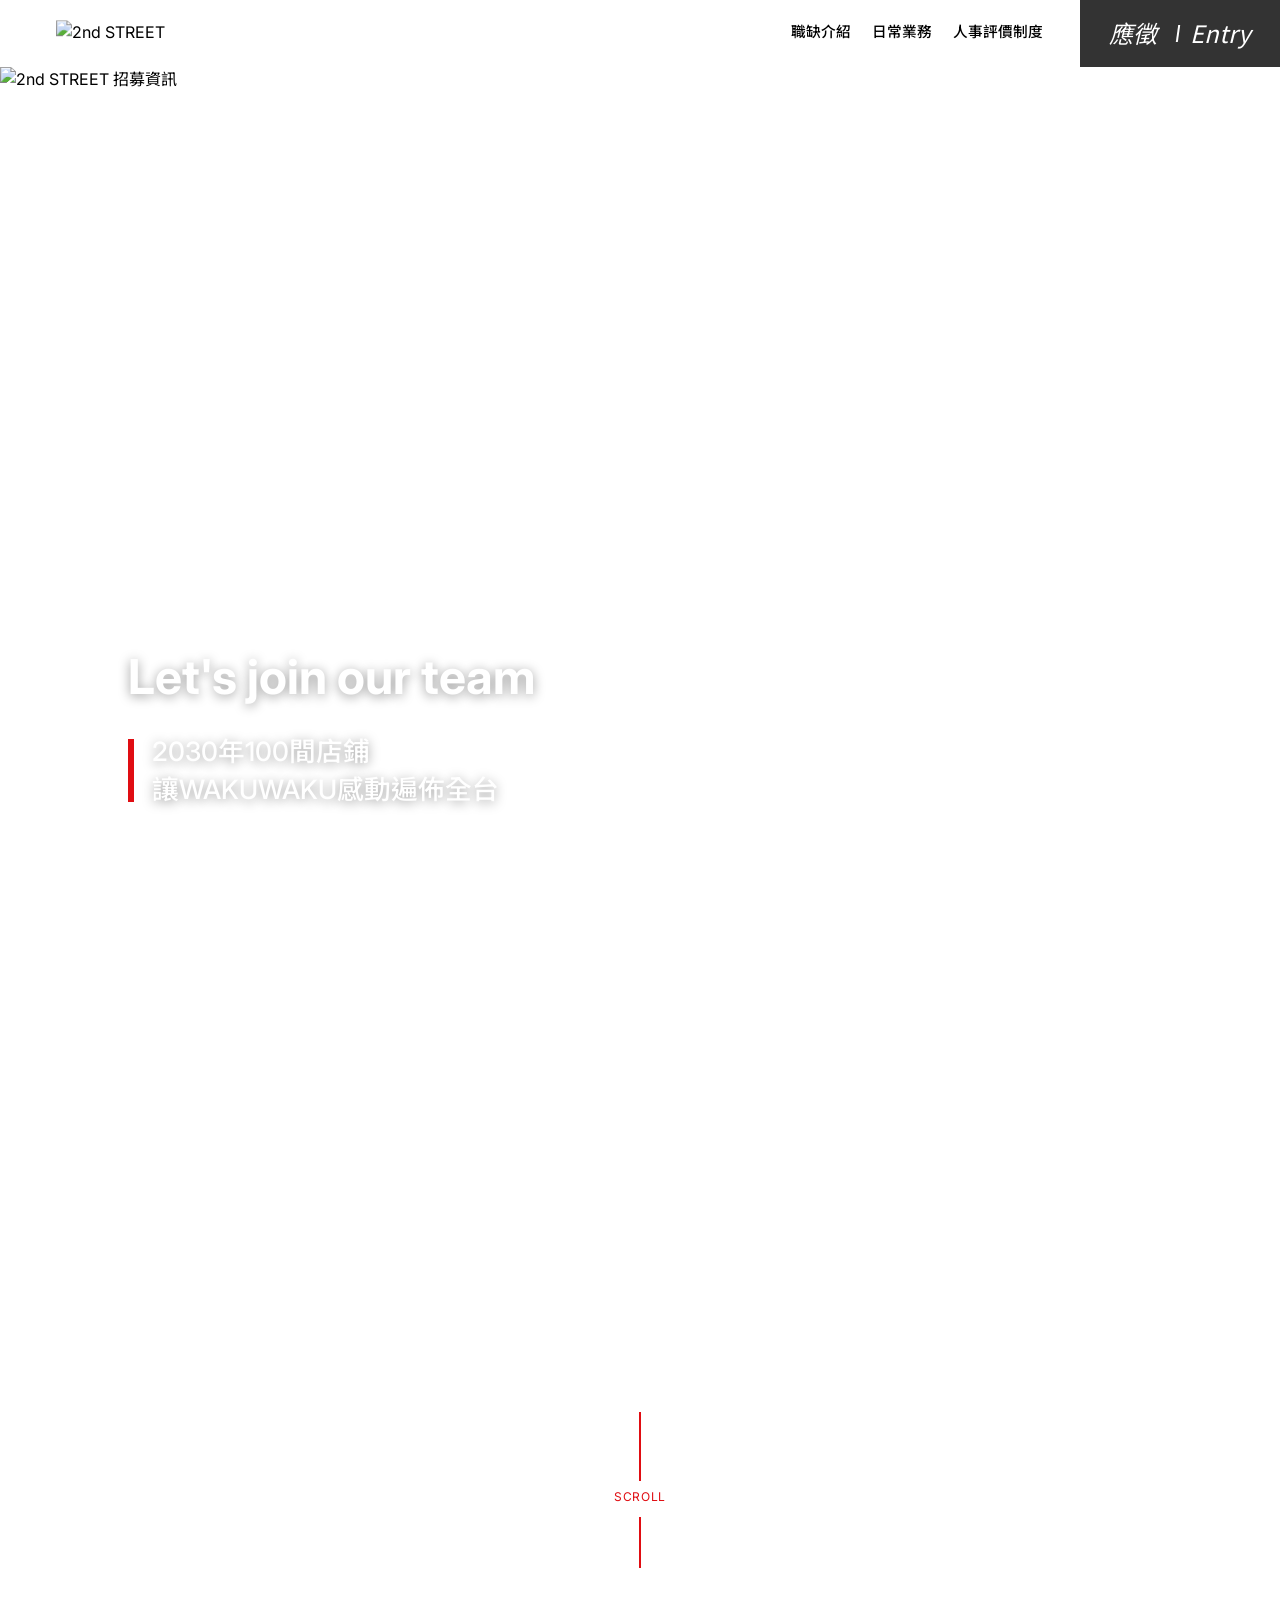
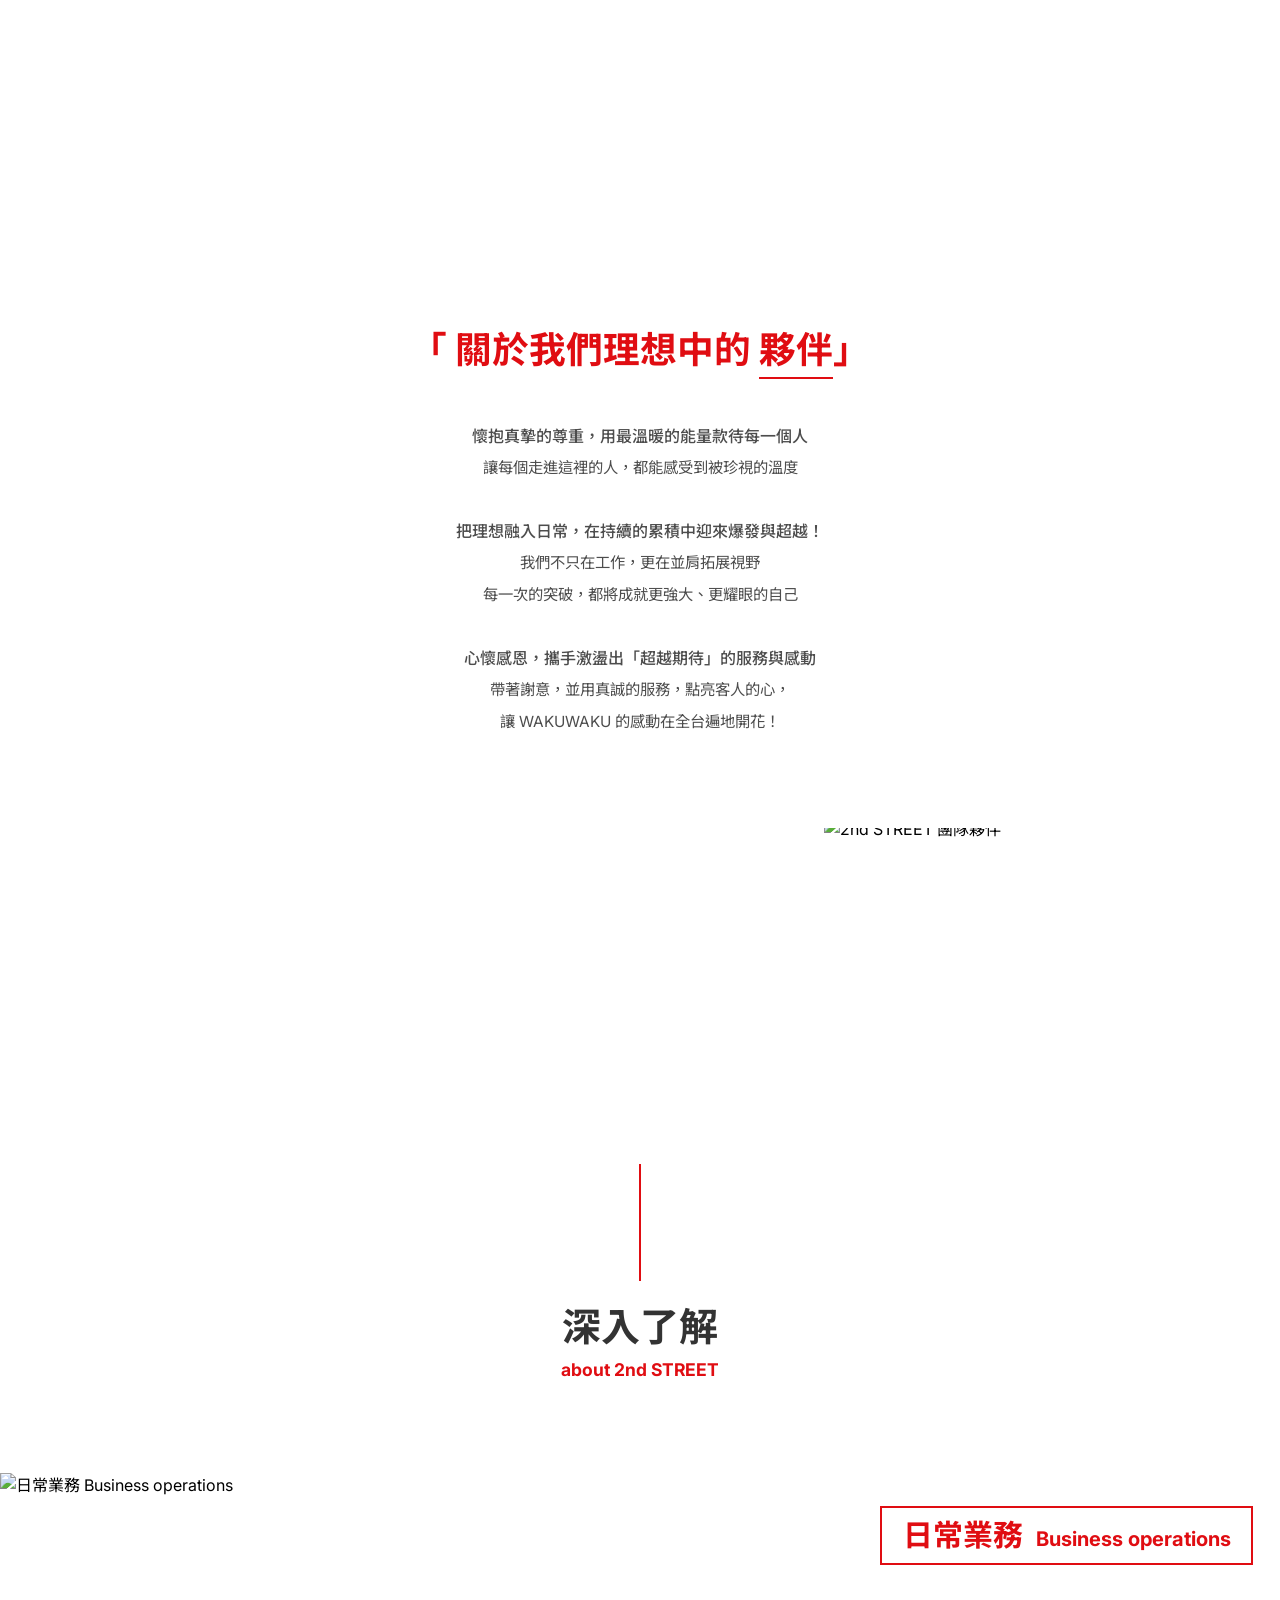
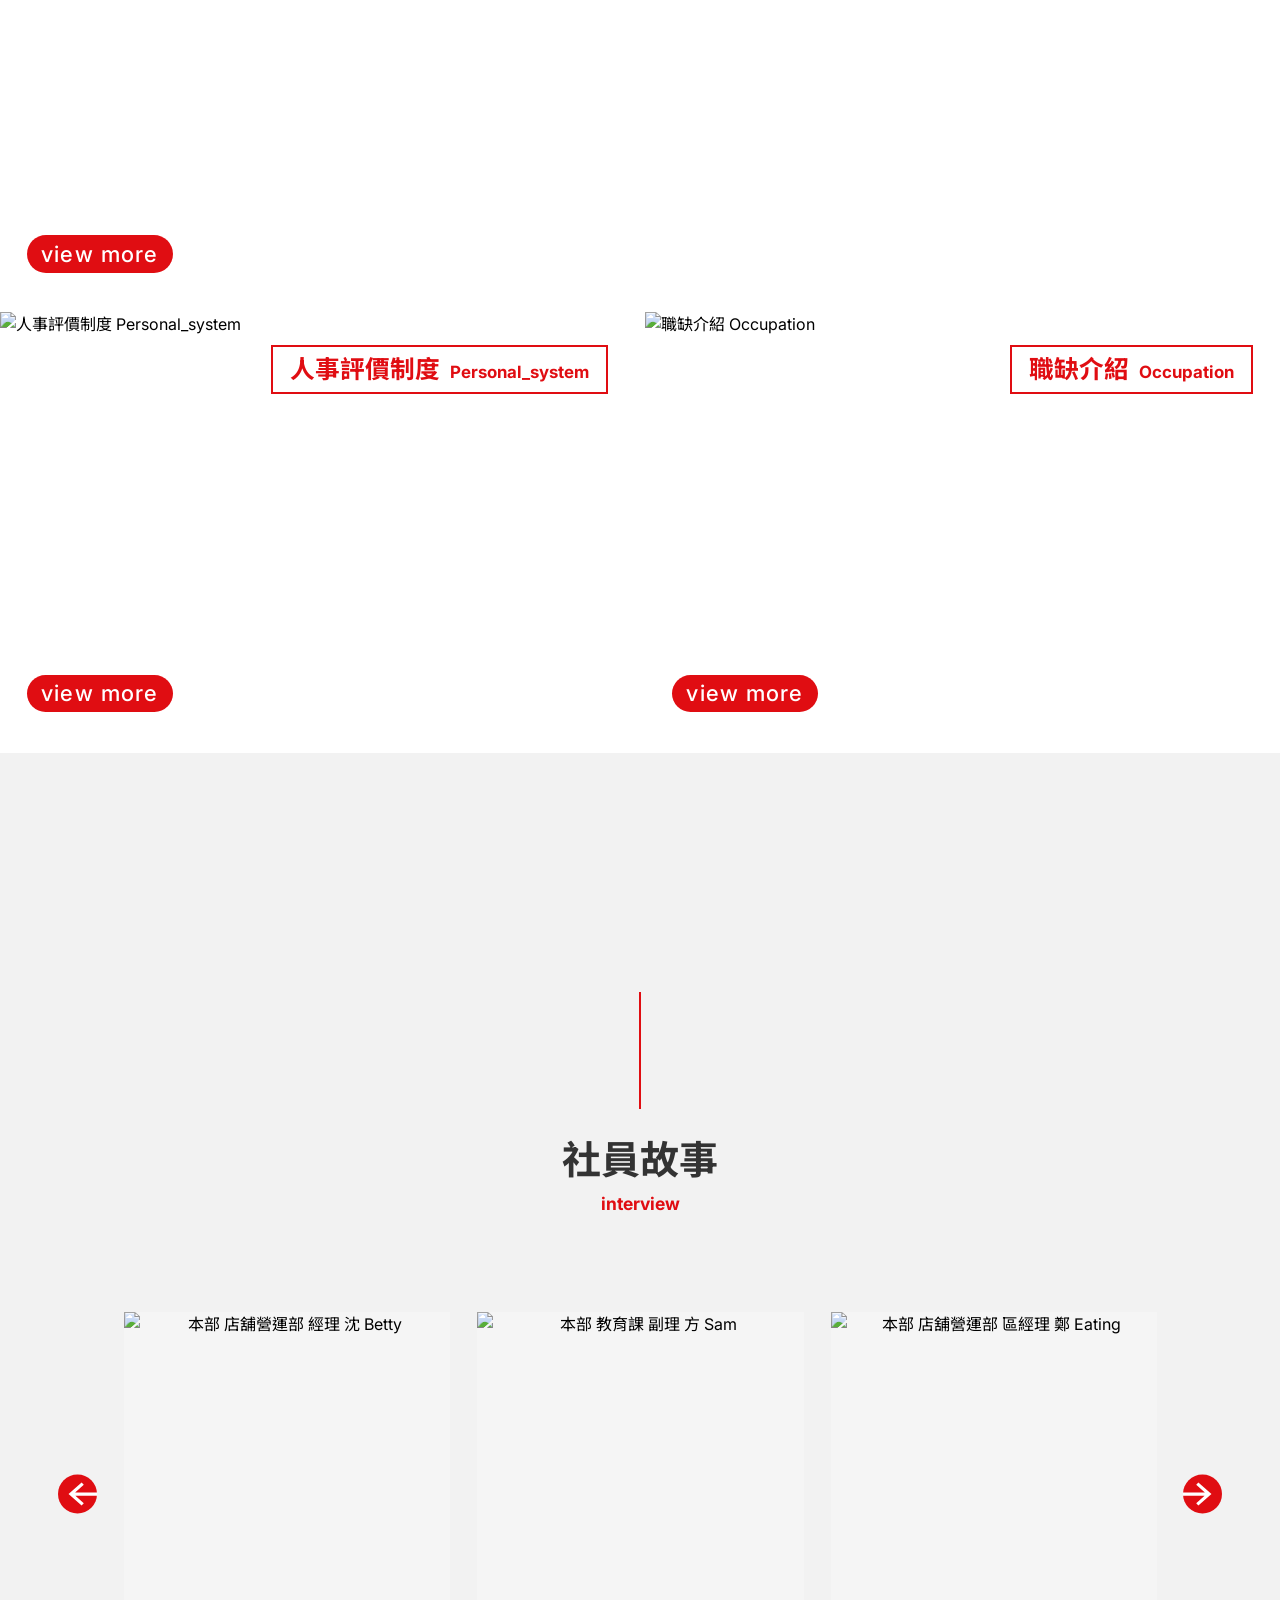
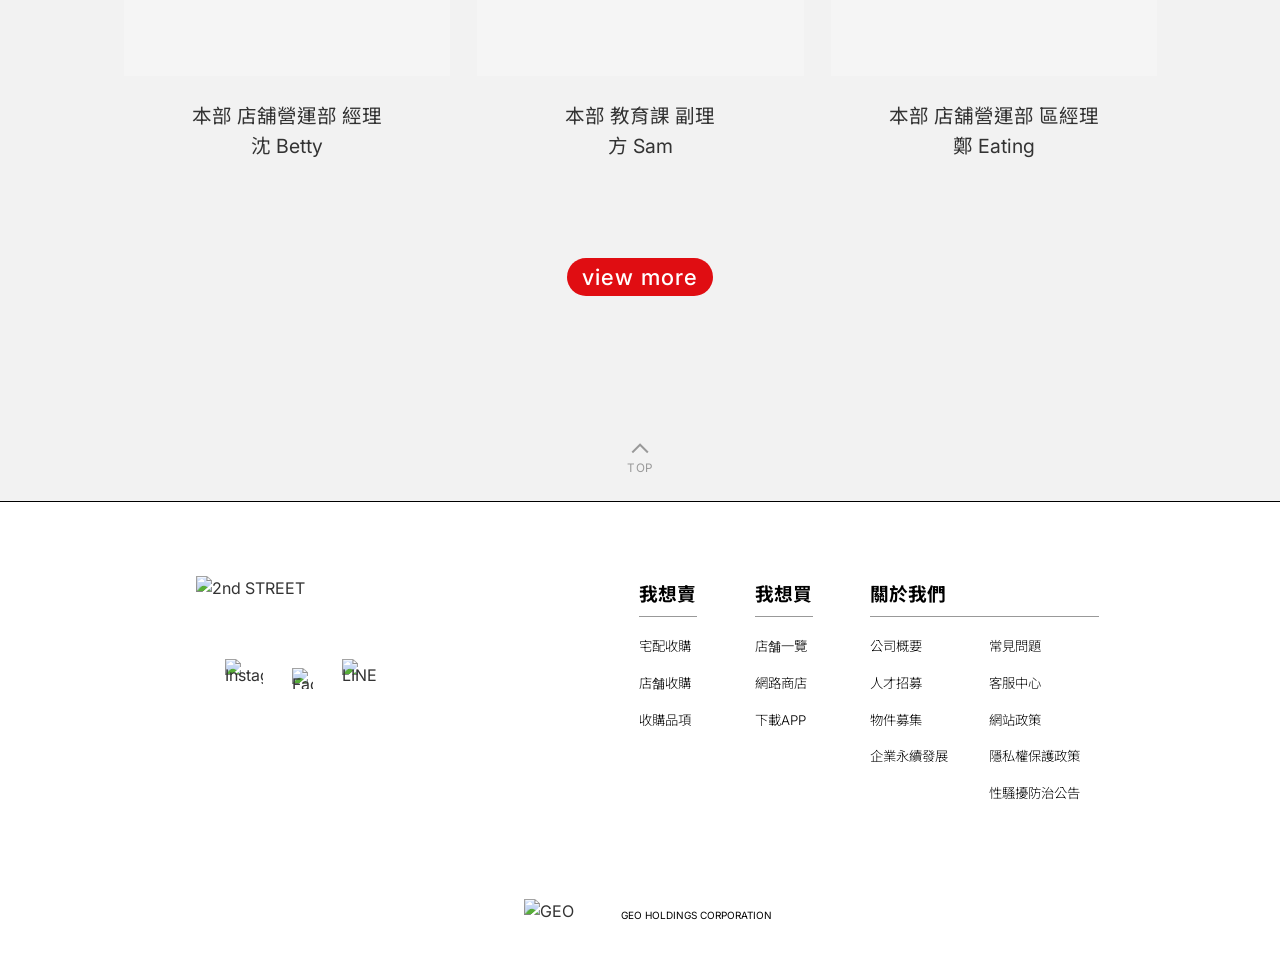
==== commit 30d2ee2c: "content: Header 選單移除「社員故事」 (#1) 全頁 Header（含行動版漢堡選單）拿掉「社員故事」連結。 行動版選單分隔線改為前兩項，最後一項「人事評價制度」後不加線（維持原規則）" ====
--- a/index.html
+++ b/index.html
@@ -39,7 +39,7 @@
                 <a href="job-intro.html" class="nav-link">職缺介紹</a>
                 <a href="daily-work.html" class="nav-link">日常業務</a>
                 <a href="evaluation.html" class="nav-link">人事評價制度</a>
-                <a href="https://moovup.com/hk/job/%E5%85%A8%E8%81%B7-2nd-street-%E5%85%A8%E8%81%B7%E9%8A%B7%E5%94%AE%E5%93%A1-2ndstreet-%E6%B2%B9%E5%B0%96%E6%97%BA/58e058b8-5478-4523-a05d-d693f41b94bb/?utm_source=ig&amp;utm_medium=social&amp;utm_content=link_in_bio&amp;fbclid=PAZXh0bgNhZW0CMTEAcGRvZgJzcnRjBmFwcF9pZA85MzY2MTk3NDMzOTI0NTkAAafysISZoO4TBu-yJ7-e3k7pEpo0NRdEmY-x6jQ4f9bNCCiBiqD1B8AEpAmy2g_aem_yE4lhgbvux_1mVJ36mGZbw" class="nav-link nav-menu__entry" target="_blank" rel="noopener noreferrer">應徵｜Entry</a>
+                <a href="https://www.104.com.tw/company/1a2x6bl42j" class="nav-link nav-menu__entry" target="_blank" rel="noopener noreferrer">應徵｜Entry</a>
                 <div class="nav-menu__social">
                     <a href="https://www.instagram.com/2ndstreet_taiwan/" aria-label="Instagram" target="_blank" rel="noopener noreferrer">
                         <img src="assets/images/social/ig.webp" alt="Instagram" width="55" height="55" loading="lazy">
@@ -53,7 +53,7 @@
                 </div>
             </nav>
 
-            <a href="https://moovup.com/hk/job/%E5%85%A8%E8%81%B7-2nd-street-%E5%85%A8%E8%81%B7%E9%8A%B7%E5%94%AE%E5%93%A1-2ndstreet-%E6%B2%B9%E5%B0%96%E6%97%BA/58e058b8-5478-4523-a05d-d693f41b94bb/?utm_source=ig&amp;utm_medium=social&amp;utm_content=link_in_bio&amp;fbclid=PAZXh0bgNhZW0CMTEAcGRvZgJzcnRjBmFwcF9pZA85MzY2MTk3NDMzOTI0NTkAAafysISZoO4TBu-yJ7-e3k7pEpo0NRdEmY-x6jQ4f9bNCCiBiqD1B8AEpAmy2g_aem_yE4lhgbvux_1mVJ36mGZbw" class="entry-btn" target="_blank" rel="noopener noreferrer" aria-label="應徵 Entry">
+            <a href="https://www.104.com.tw/company/1a2x6bl42j" class="entry-btn" target="_blank" rel="noopener noreferrer" aria-label="應徵 Entry">
                 <span class="entry-btn__ch">應徵</span>
                 <span class="entry-btn__divider"></span>
                 <span class="entry-btn__en">Entry</span>
@@ -305,7 +305,7 @@
 
     <!-- Footer -->
     <!-- 行動版：右下常駐 104 應徵按鈕 -->
-    <a href="https://moovup.com/hk/job/%E5%85%A8%E8%81%B7-2nd-street-%E5%85%A8%E8%81%B7%E9%8A%B7%E5%94%AE%E5%93%A1-2ndstreet-%E6%B2%B9%E5%B0%96%E6%97%BA/58e058b8-5478-4523-a05d-d693f41b94bb/?utm_source=ig&amp;utm_medium=social&amp;utm_content=link_in_bio&amp;fbclid=PAZXh0bgNhZW0CMTEAcGRvZgJzcnRjBmFwcF9pZA85MzY2MTk3NDMzOTI0NTkAAafysISZoO4TBu-yJ7-e3k7pEpo0NRdEmY-x6jQ4f9bNCCiBiqD1B8AEpAmy2g_aem_yE4lhgbvux_1mVJ36mGZbw" class="entry-fab" target="_blank" rel="noopener noreferrer" aria-label="104 應徵 Entry">
+    <a href="https://www.104.com.tw/company/1a2x6bl42j" class="entry-fab" target="_blank" rel="noopener noreferrer" aria-label="104 應徵 Entry">
         <span class="entry-fab__ch">104應徵</span>
         <span class="entry-fab__en">Entry</span>
     </a>
--- a/css/style.css
+++ b/css/style.css
@@ -1059,6 +1059,31 @@
     color: var(--color-secondary);
 }
 
+/* ========================================
+   Recruitment Highlight Section
+   ======================================== */
+/* 僅行動版顯示；桌機版已依 0729 設計稿移除（見 redesign 區塊 display:none） */
+.recruitment-highlight {
+    text-align: center;
+}
+
+.highlight-content {
+    max-width: 800px;
+    margin: 0 auto;
+}
+
+@media (min-width: 1024px) {
+    .highlight-content {
+        max-width: 1289px;
+    }
+}
+
+.highlight-content p {
+    font-size: var(--font-size-lg);
+    line-height: 1.8;
+    margin-bottom: var(--spacing-lg);
+}
+
 .btn-lg {
     padding: 16px 48px;
     font-size: var(--font-size-lg);
@@ -1576,11 +1601,47 @@
     100%  { clip-path: inset(100% 0 0 0); }   /* 等待 1s 後重複 */
 }
 
-/* 首頁 Hero 疊字（標題）與社員故事 TOP 連結：
+/* 首頁 Hero 疊字（標題／副標）與社員故事 TOP 連結：
    行動版不顯示（維持既有版面），桌機版於 redesign 區塊開啟 */
 .daily-vision--index,
 .back-to-top {
     display: none;
+}
+
+/* Recruitment Highlight Box (白底紅框，紅字置中) */
+.highlight-box {
+    display: inline-block;
+    padding: 12px 32px;
+    border: 2px solid var(--color-secondary);
+    background: var(--bg-primary);
+    margin-bottom: var(--spacing-md);
+}
+
+.highlight-title {
+    font-size: var(--font-size-lg);
+    font-weight: 700;
+    color: var(--color-secondary);
+    margin: 0;
+}
+
+@media (min-width: 768px) {
+    .highlight-title {
+        font-size: var(--font-size-xl);
+    }
+}
+
+.highlight-heading {
+    font-size: var(--font-size-xl);
+    font-weight: 700;
+    color: var(--color-secondary);
+    margin: 0 0 var(--spacing-md) 0;
+    text-align: center;
+}
+
+@media (min-width: 768px) {
+    .highlight-heading {
+        font-size: var(--font-size-xl);
+    }
 }
 
 .highlight-line {
@@ -1588,6 +1649,14 @@
     height: 100px;
     background-color: var(--color-secondary);
     margin: var(--spacing-xl) auto;
+}
+
+/* Divider below the whole vision tagline group (Figma node 2442:9446) */
+.highlight-divider {
+    width: 1px;
+    height: 100px;
+    margin: var(--spacing-xl) auto 0;
+    background-color: var(--color-secondary);
 }
 
 /* ========================================
@@ -4435,6 +4504,46 @@
     }
 
     /* ----------------------------------------
+       Recruitment Highlight（2030年 百店規模）
+       ---------------------------------------- */
+    .recruitment-highlight {
+        padding: 84px 0 0;
+        margin: 0;
+    }
+
+    .highlight-box {
+        width: 515px;
+        max-width: calc(100% - 48px);
+        padding: 17px 0;
+        border-width: 3px;
+        margin-bottom: 0;
+    }
+
+    .highlight-title {
+        font-size: 43px;
+        font-weight: 700;
+        line-height: 1;
+        letter-spacing: 2px;
+    }
+
+    .highlight-content {
+        max-width: none;
+    }
+
+    .highlight-heading {
+        font-size: 43px;
+        font-weight: 700;
+        line-height: 66px;
+        margin: 60px 0 0;
+    }
+
+    .highlight-divider {
+        width: 2px;
+        height: 135px;
+        margin: 68px auto 0;
+    }
+
+    /* ----------------------------------------
        About Section（絕對定位拼貼，設計高 1620）
        sign: x197 y1344 438x262
        shoes: x34 y1376 310x522
@@ -5058,6 +5167,12 @@
         margin-top: min(1.0938vw, 21px);
         width: 2px;
         height: min(3.9583vw, 76px);
+    }
+
+    /* ---------- 紅框標語區 ---------- */
+    /* 0729 設計稿已移除本區（標語移入 hero 疊層），桌機隱藏、行動版維持原樣 */
+    .recruitment-highlight {
+        display: none;
     }
 
     /* ---------- 關於我們理想中的夥伴（拼貼） ---------- */
@@ -6427,8 +6542,8 @@
         transition: none;
     }
 
-    /* index 版疊字：桌機開啟（行動版由基底規則隱藏）。
-       本頁維持改版前的做法：標題為絕對定位區塊，疊在 hero 圖左下，
+    /* index 版疊字：桌機開啟（行動版由基底規則隱藏，訊息由紅框標語區呈現）。
+       本頁維持改版前的做法：標題＋副標同一絕對定位區塊，整塊疊在 hero 圖左下，
        由 JS 移入 .hero-slider 後與圖片一起釘選、分兩段淡出 */
     .daily-vision--index {
         display: block;
@@ -6446,6 +6561,28 @@
         text-indent: 0;
     }
 
+    .daily-vision--index .daily-vision__subtitle {
+        position: relative;
+        max-width: none;
+        margin: 0;
+        padding-left: min(1.875vw, 36px);
+        font-size: min(2.0833vw, 40px);
+        font-weight: 500;
+        line-height: 1.43;
+        color: var(--text-inverse);
+    }
+
+    /* 副標左側紅色豎線 */
+    .daily-vision--index .daily-vision__subtitle::before {
+        content: '';
+        position: absolute;
+        left: 0;
+        top: min(0.52vw, 10px);
+        bottom: min(0.52vw, 10px);
+        width: min(0.47vw, 9px);
+        background-color: var(--color-secondary);
+    }
+
     /* 疊字移入釘選容器後貼齊圖左下 */
     .hero-slider .daily-vision--index {
         top: auto;
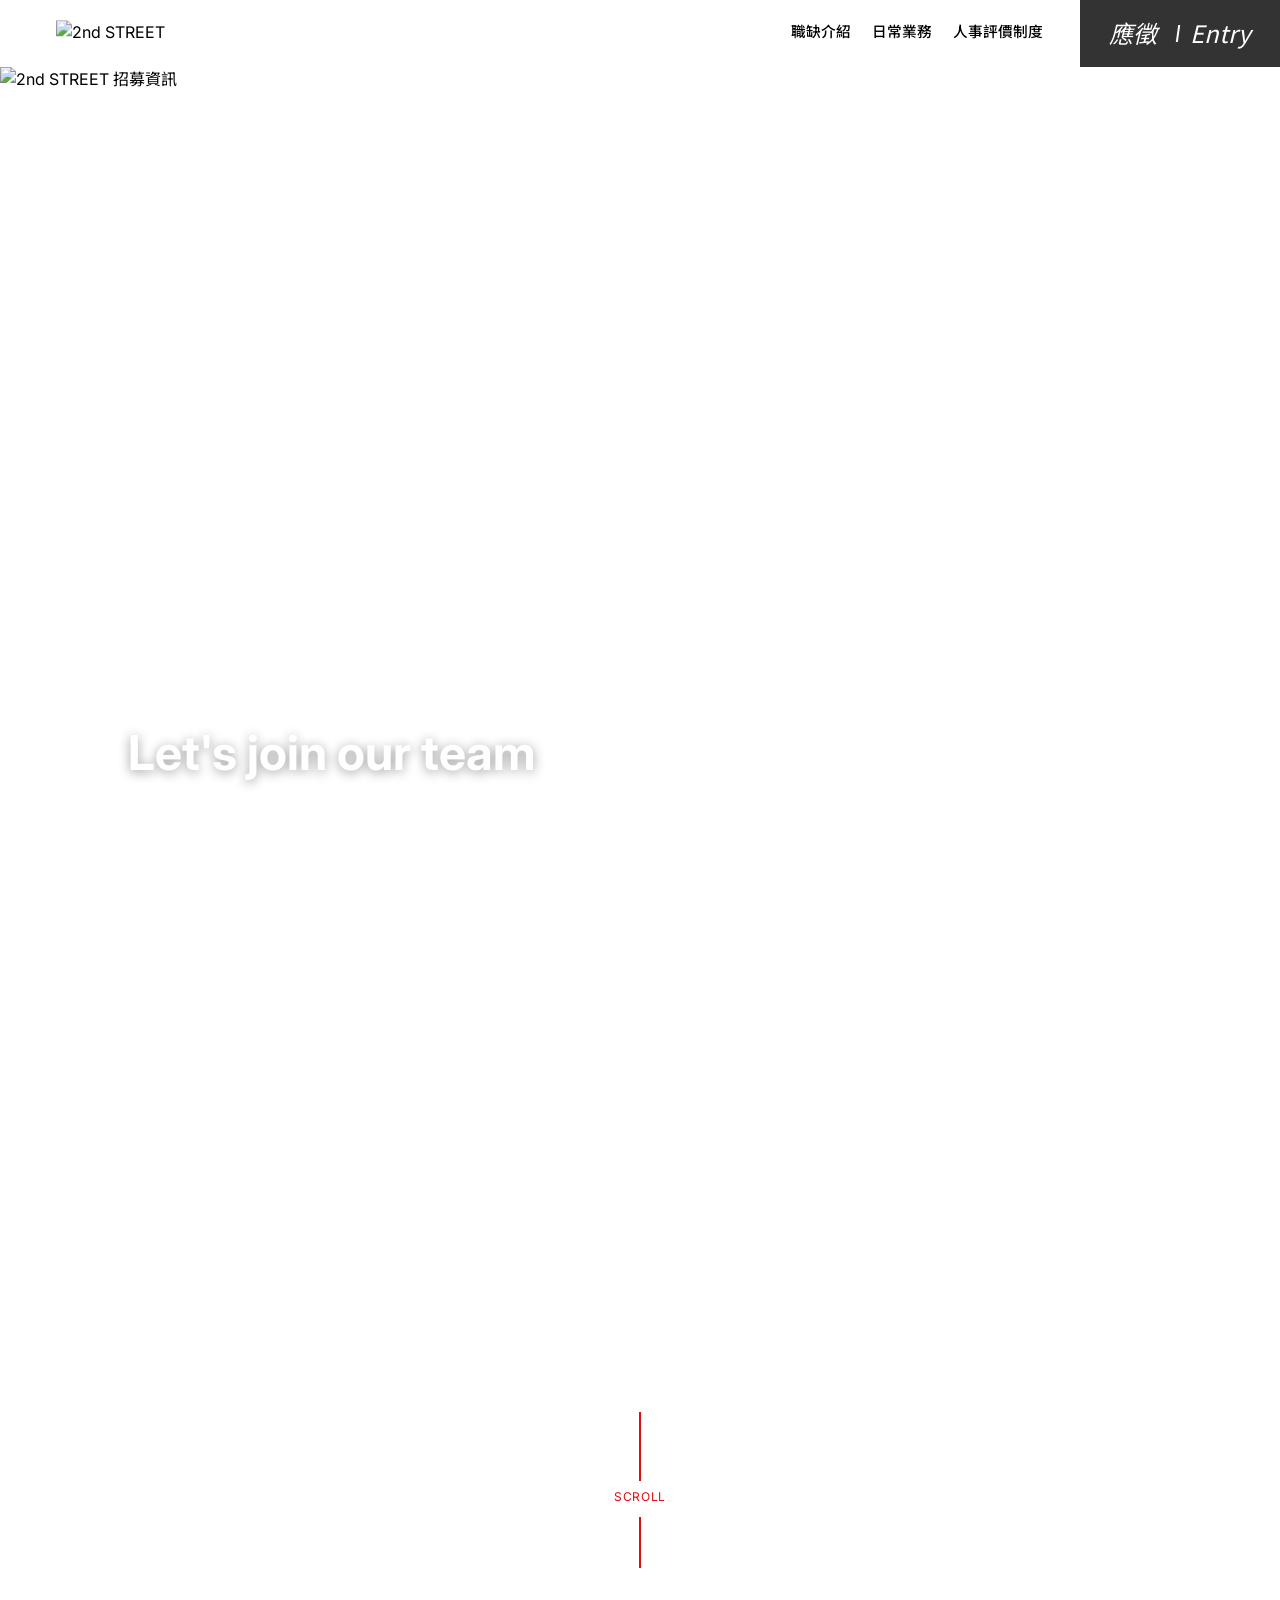
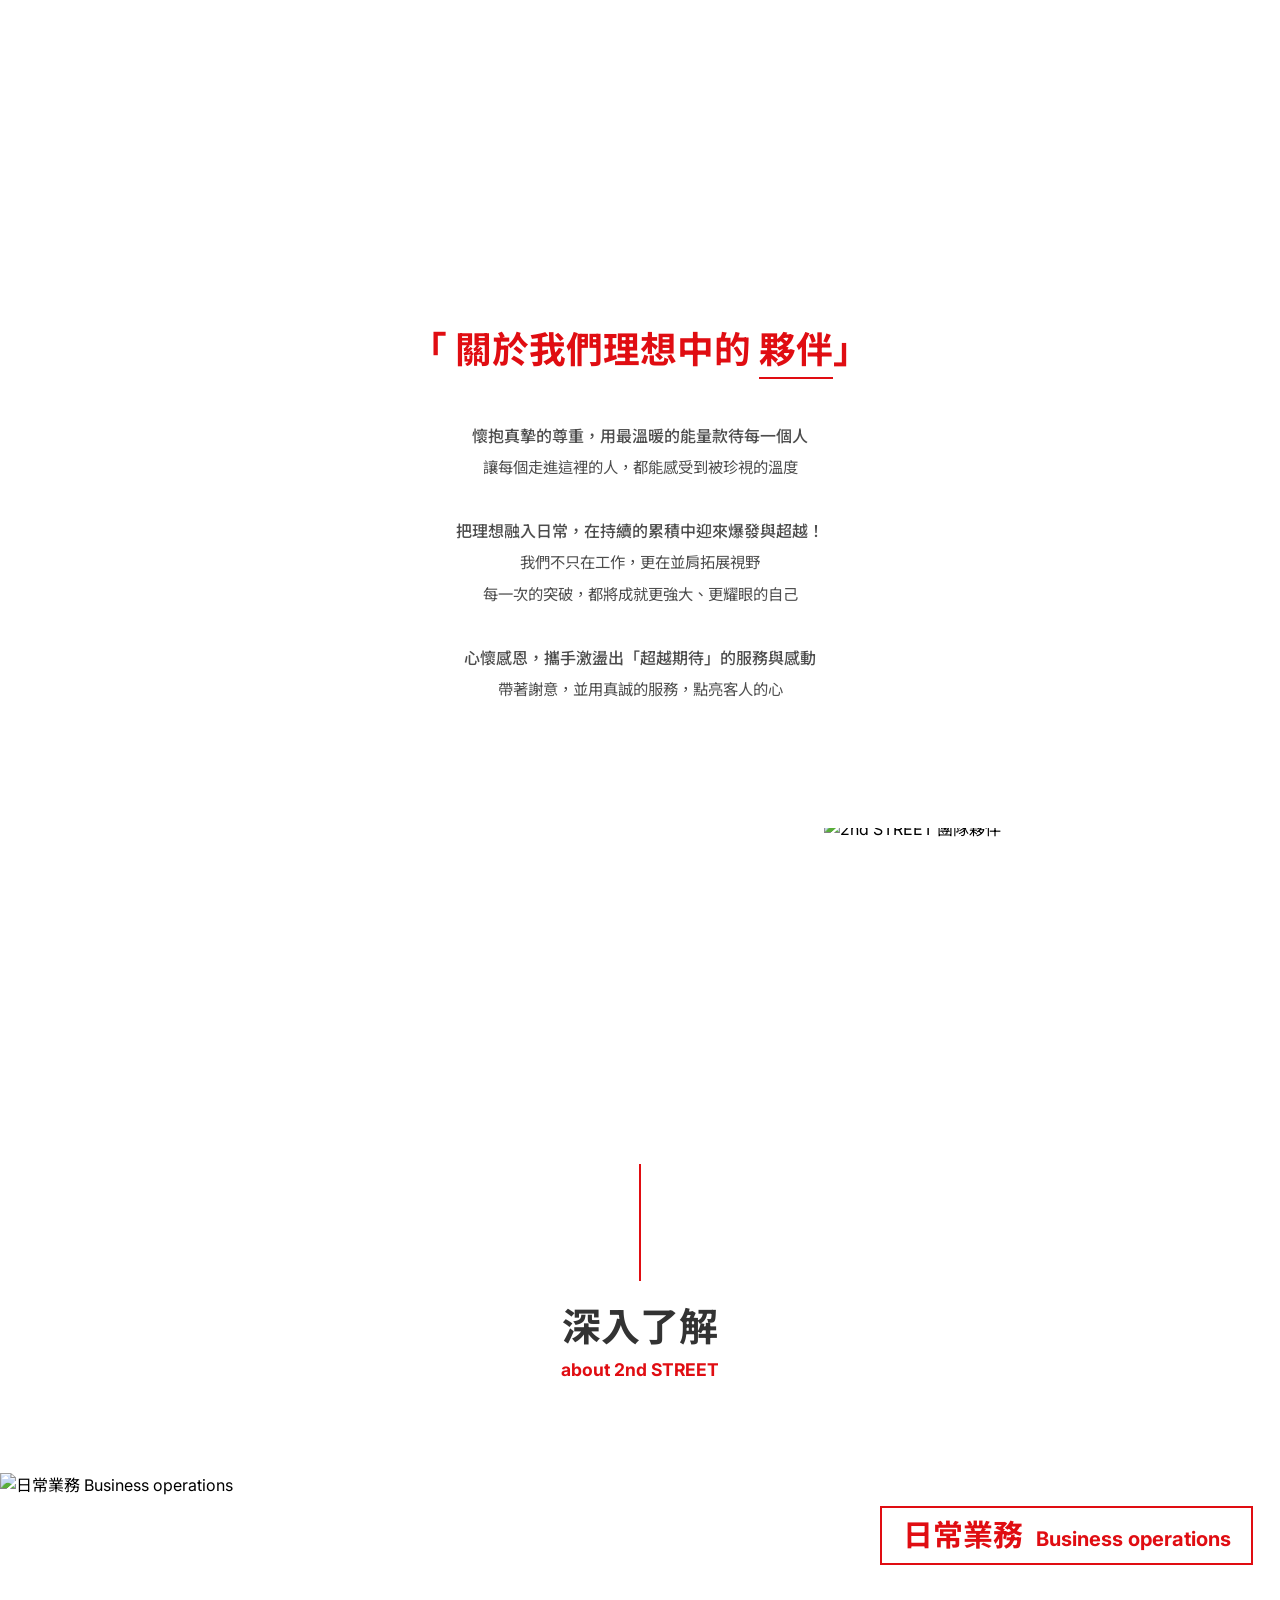
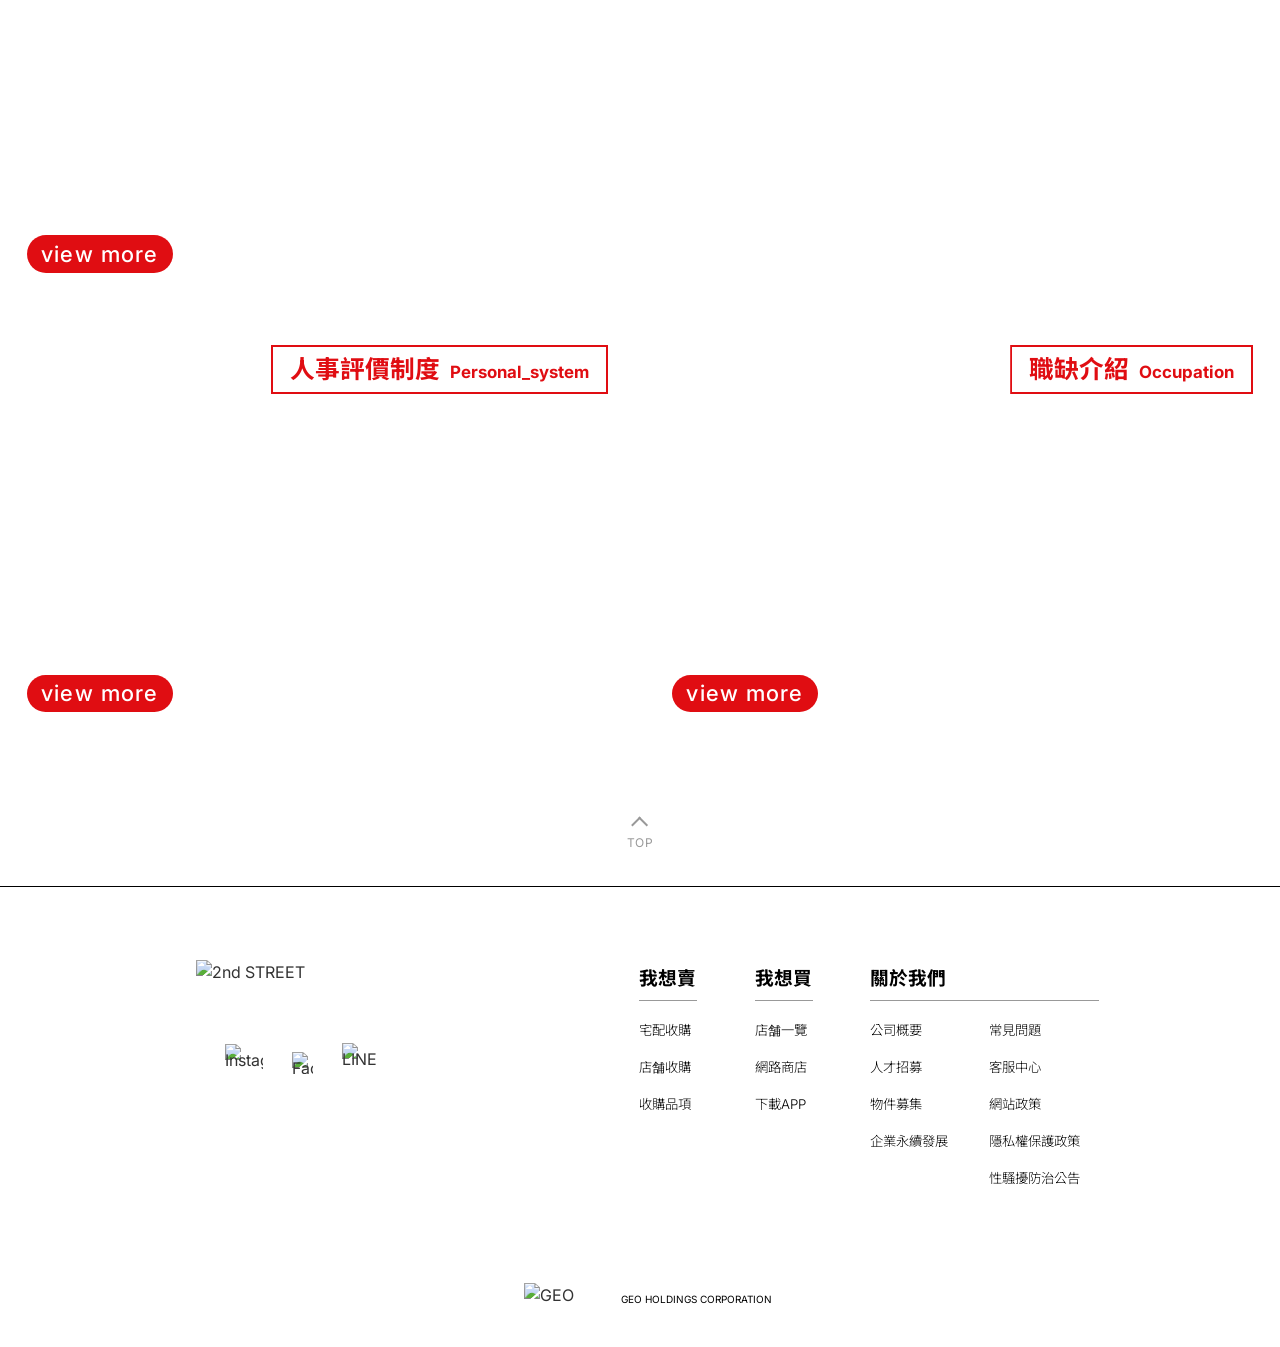
==== commit ef8cab60: "content: 行動版浮動應徵鈕只顯示 Entry (#6) 刪除「104應徵」文字與其分隔線樣式，Entry 置中；aria-label 改為「應徵 Entry」。  Co-Authored-By" ====
--- a/index.html
+++ b/index.html
@@ -39,7 +39,7 @@
                 <a href="job-intro.html" class="nav-link">職缺介紹</a>
                 <a href="daily-work.html" class="nav-link">日常業務</a>
                 <a href="evaluation.html" class="nav-link">人事評價制度</a>
-                <a href="https://www.104.com.tw/company/1a2x6bl42j" class="nav-link nav-menu__entry" target="_blank" rel="noopener noreferrer">應徵｜Entry</a>
+                <a href="https://moovup.com/hk/job/%E5%85%A8%E8%81%B7-2nd-street-%E5%85%A8%E8%81%B7%E9%8A%B7%E5%94%AE%E5%93%A1-2ndstreet-%E6%B2%B9%E5%B0%96%E6%97%BA/58e058b8-5478-4523-a05d-d693f41b94bb/?utm_source=ig&amp;utm_medium=social&amp;utm_content=link_in_bio&amp;fbclid=PAZXh0bgNhZW0CMTEAcGRvZgJzcnRjBmFwcF9pZA85MzY2MTk3NDMzOTI0NTkAAafysISZoO4TBu-yJ7-e3k7pEpo0NRdEmY-x6jQ4f9bNCCiBiqD1B8AEpAmy2g_aem_yE4lhgbvux_1mVJ36mGZbw" class="nav-link nav-menu__entry" target="_blank" rel="noopener noreferrer">應徵｜Entry</a>
                 <div class="nav-menu__social">
                     <a href="https://www.instagram.com/2ndstreet_taiwan/" aria-label="Instagram" target="_blank" rel="noopener noreferrer">
                         <img src="assets/images/social/ig.webp" alt="Instagram" width="55" height="55" loading="lazy">
@@ -53,7 +53,7 @@
                 </div>
             </nav>
 
-            <a href="https://www.104.com.tw/company/1a2x6bl42j" class="entry-btn" target="_blank" rel="noopener noreferrer" aria-label="應徵 Entry">
+            <a href="https://moovup.com/hk/job/%E5%85%A8%E8%81%B7-2nd-street-%E5%85%A8%E8%81%B7%E9%8A%B7%E5%94%AE%E5%93%A1-2ndstreet-%E6%B2%B9%E5%B0%96%E6%97%BA/58e058b8-5478-4523-a05d-d693f41b94bb/?utm_source=ig&amp;utm_medium=social&amp;utm_content=link_in_bio&amp;fbclid=PAZXh0bgNhZW0CMTEAcGRvZgJzcnRjBmFwcF9pZA85MzY2MTk3NDMzOTI0NTkAAafysISZoO4TBu-yJ7-e3k7pEpo0NRdEmY-x6jQ4f9bNCCiBiqD1B8AEpAmy2g_aem_yE4lhgbvux_1mVJ36mGZbw" class="entry-btn" target="_blank" rel="noopener noreferrer" aria-label="應徵 Entry">
                 <span class="entry-btn__ch">應徵</span>
                 <span class="entry-btn__divider"></span>
                 <span class="entry-btn__en">Entry</span>
@@ -112,25 +112,7 @@
         <section class="daily-vision daily-vision--index">
             <div class="container fade-in-up">
                 <h2 class="daily-vision__title">Let's join our team</h2>
-                <p class="daily-vision__subtitle">
-                    2030年100間店鋪<br>
-                    讓WAKUWAKU感動遍佈全台
-                </p>
-            </div>
-        </section>
-
-        <!-- Recruitment Highlight -->
-        <section class="recruitment-highlight">
-            <div class="container">
-                <div class="highlight-box fade-in-up">
-                    <h2 class="highlight-title">2030年100間店鋪</h2>
-                </div>
-
-                <div class="highlight-content fade-in-up">
-                    <h3 class="highlight-heading">讓WAKUWAKU感動<br class="m-br">遍佈全台</h3>
-                </div>
-            </div>
-            <div class="highlight-divider" aria-hidden="true"></div>
+            </div>
         </section>
 
         <!-- About Section (Brand Philosophy Collage) -->
@@ -166,8 +148,7 @@
 
                     <div class="about-collage__group">
                         <p class="about-collage__paragraph about-collage__paragraph--lead">心懷感恩，攜手激盪出「超越期待」的服務與感動</p>
-                        <p class="about-collage__paragraph">帶著謝意，並用真誠的服務，點亮客人的心，</p>
-                        <p class="about-collage__paragraph">讓&nbsp;WAKUWAKU&nbsp;的感動在全台遍地開花！</p>
+                        <p class="about-collage__paragraph">帶著謝意，並用真誠的服務，點亮客人的心</p>
                     </div>
                 </div>
 
@@ -228,85 +209,11 @@
                 </a>
             </div>
         </section>
-
-        <!-- Staff Stories Section -->
-        <section class="staff-stories-section">
-            <div class="highlight-line"></div>
-            <div class="container">
-                <h2 class="section-title fade-in-down">社員故事</h2>
-                <p class="section-subtitle fade-in-down">interview</p>
-
-                <div class="staff-carousel">
-                <div class="staff-grid">
-                    <!-- Staff Card 1 -->
-                    <a href="betty.html" class="card staff-card fade-in-up">
-                        <div class="card-image">
-                            <img src="assets/images/index/interview-betty.webp" alt="本部 店舖營運部 經理 沈 Betty" loading="lazy">
-                        </div>
-                        <div class="card-content">
-                            <h3 class="card-title">本部 店舖營運部 經理</h3>
-                            <p class="card-role">沈 Betty</p>
-                        </div>
-                    </a>
-
-                    <!-- Staff Card 2 -->
-                    <a href="sam.html" class="card staff-card fade-in-up">
-                        <div class="card-image">
-                            <img src="assets/images/index/interview-sam.webp" alt="本部 教育課 副理 方 Sam" loading="lazy">
-                        </div>
-                        <div class="card-content">
-                            <h3 class="card-title">本部 教育課 副理</h3>
-                            <p class="card-role">方 Sam</p>
-                        </div>
-                    </a>
-
-                    <!-- Staff Card 3 -->
-                    <a href="eating.html" class="card staff-card fade-in-up">
-                        <div class="card-image">
-                            <img src="assets/images/index/interview-eating.webp" alt="本部 店舖營運部 區經理 鄭 Eating" loading="lazy">
-                        </div>
-                        <div class="card-content">
-                            <h3 class="card-title">本部 店舖營運部 區經理</h3>
-                            <p class="card-role">鄭 Eating</p>
-                        </div>
-                    </a>
-
-                    <!-- Staff Card 4 -->
-                    <a href="aaren.html" class="card staff-card fade-in-up">
-                        <div class="card-image">
-                            <img src="assets/images/index/interview-aaren.webp" alt="香港事業部 區經理 黃 Aaren" loading="lazy">
-                        </div>
-                        <div class="card-content">
-                            <h3 class="card-title">香港事業部 區經理</h3>
-                            <p class="card-role">黃 Aaren</p>
-                        </div>
-                    </a>
-                </div>
-
-                <button type="button" class="staff-nav staff-nav--prev" aria-label="上一位社員">
-                    <svg viewBox="0 0 60 60" aria-hidden="true"><path d="M60 30H20m18-16L20 30l18 16" fill="none" stroke="currentColor" stroke-width="5"/></svg>
-                </button>
-                <button type="button" class="staff-nav staff-nav--next" aria-label="下一位社員">
-                    <svg viewBox="0 0 60 60" aria-hidden="true"><path d="M0 30h40M22 14l18 16-18 16" fill="none" stroke="currentColor" stroke-width="5"/></svg>
-                </button>
-                </div>
-
-                <div class="section-cta fade-in">
-                    <a href="stories.html" class="btn btn-secondary">view more</a>
-                </div>
-
-                <a href="#" class="back-to-top" aria-label="回到頁面頂端">
-                    <span class="back-to-top__arrow" aria-hidden="true"></span>
-                    <span class="back-to-top__text">TOP</span>
-                </a>
-            </div>
-        </section>
     </main>
 
     <!-- Footer -->
-    <!-- 行動版：右下常駐 104 應徵按鈕 -->
-    <a href="https://www.104.com.tw/company/1a2x6bl42j" class="entry-fab" target="_blank" rel="noopener noreferrer" aria-label="104 應徵 Entry">
-        <span class="entry-fab__ch">104應徵</span>
+    <!-- 行動版：右下常駐應徵按鈕 -->
+    <a href="https://moovup.com/hk/job/%E5%85%A8%E8%81%B7-2nd-street-%E5%85%A8%E8%81%B7%E9%8A%B7%E5%94%AE%E5%93%A1-2ndstreet-%E6%B2%B9%E5%B0%96%E6%97%BA/58e058b8-5478-4523-a05d-d693f41b94bb/?utm_source=ig&amp;utm_medium=social&amp;utm_content=link_in_bio&amp;fbclid=PAZXh0bgNhZW0CMTEAcGRvZgJzcnRjBmFwcF9pZA85MzY2MTk3NDMzOTI0NTkAAafysISZoO4TBu-yJ7-e3k7pEpo0NRdEmY-x6jQ4f9bNCCiBiqD1B8AEpAmy2g_aem_yE4lhgbvux_1mVJ36mGZbw" class="entry-fab" target="_blank" rel="noopener noreferrer" aria-label="應徵 Entry">
         <span class="entry-fab__en">Entry</span>
     </a>
 
--- a/css/style.css
+++ b/css/style.css
@@ -445,7 +445,7 @@
 }
 
 /* ========================================
-   行動版：footer 上方 TOP 連結 + 右下常駐 104 應徵鈕
+   行動版：footer 上方 TOP 連結 + 右下常駐應徵鈕
    （僅 <=1023px；數值為 手機版w700 設計稿 px，body zoom 等比縮放）
    桌機的 TOP：頁面內有 .back-to-top 的沿用之，沒有的改用這顆（見文末桌機規則）
    ======================================== */
@@ -487,7 +487,7 @@
         transform: rotate(-45deg);
     }
 
-    /* 104 應徵：右下常駐紅色圓鈕 130，距右 10、距底 20 */
+    /* 應徵：右下常駐紅色圓鈕 130，距右 10、距底 20，僅顯示 Entry */
     .entry-fab {
         position: fixed;
         right: 10px;
@@ -505,15 +505,7 @@
         line-height: 1;
     }
 
-    .entry-fab__ch {
-        padding-bottom: 6px;
-        border-bottom: 2px solid currentColor;
-        font-size: 22px;
-        font-weight: 700;
-    }
-
     .entry-fab__en {
-        margin-top: 8px;
         font-size: 20px;
         font-style: italic;
     }
@@ -1059,31 +1051,6 @@
     color: var(--color-secondary);
 }
 
-/* ========================================
-   Recruitment Highlight Section
-   ======================================== */
-/* 僅行動版顯示；桌機版已依 0729 設計稿移除（見 redesign 區塊 display:none） */
-.recruitment-highlight {
-    text-align: center;
-}
-
-.highlight-content {
-    max-width: 800px;
-    margin: 0 auto;
-}
-
-@media (min-width: 1024px) {
-    .highlight-content {
-        max-width: 1289px;
-    }
-}
-
-.highlight-content p {
-    font-size: var(--font-size-lg);
-    line-height: 1.8;
-    margin-bottom: var(--spacing-lg);
-}
-
 .btn-lg {
     padding: 16px 48px;
     font-size: var(--font-size-lg);
@@ -1272,38 +1239,6 @@
     font-size: var(--font-size-base);
     color: var(--text-secondary);
     line-height: 1.8;
-}
-
-/* ========================================
-   Staff Cards Grid
-   ======================================== */
-.staff-cards {
-    display: grid;
-    gap: var(--spacing-lg);
-    grid-template-columns: 1fr;
-}
-
-@media (min-width: 768px) {
-    .staff-cards {
-        grid-template-columns: repeat(2, 1fr);
-        gap: var(--spacing-xl);
-    }
-}
-
-.staff-card {
-    height: 100%;
-    display: flex;
-    flex-direction: column;
-}
-
-.staff-card .card-content {
-    flex: 1;
-    display: flex;
-    flex-direction: column;
-}
-
-.staff-card .card-text {
-    flex: 1;
 }
 
 /* ========================================
@@ -1601,47 +1536,11 @@
     100%  { clip-path: inset(100% 0 0 0); }   /* 等待 1s 後重複 */
 }
 
-/* 首頁 Hero 疊字（標題／副標）與社員故事 TOP 連結：
+/* 首頁 Hero 疊字（標題）與頁內 TOP 連結（日常業務／人事評價）：
    行動版不顯示（維持既有版面），桌機版於 redesign 區塊開啟 */
 .daily-vision--index,
 .back-to-top {
     display: none;
-}
-
-/* Recruitment Highlight Box (白底紅框，紅字置中) */
-.highlight-box {
-    display: inline-block;
-    padding: 12px 32px;
-    border: 2px solid var(--color-secondary);
-    background: var(--bg-primary);
-    margin-bottom: var(--spacing-md);
-}
-
-.highlight-title {
-    font-size: var(--font-size-lg);
-    font-weight: 700;
-    color: var(--color-secondary);
-    margin: 0;
-}
-
-@media (min-width: 768px) {
-    .highlight-title {
-        font-size: var(--font-size-xl);
-    }
-}
-
-.highlight-heading {
-    font-size: var(--font-size-xl);
-    font-weight: 700;
-    color: var(--color-secondary);
-    margin: 0 0 var(--spacing-md) 0;
-    text-align: center;
-}
-
-@media (min-width: 768px) {
-    .highlight-heading {
-        font-size: var(--font-size-xl);
-    }
 }
 
 .highlight-line {
@@ -1649,14 +1548,6 @@
     height: 100px;
     background-color: var(--color-secondary);
     margin: var(--spacing-xl) auto;
-}
-
-/* Divider below the whole vision tagline group (Figma node 2442:9446) */
-.highlight-divider {
-    width: 1px;
-    height: 100px;
-    margin: var(--spacing-xl) auto 0;
-    background-color: var(--color-secondary);
 }
 
 /* ========================================
@@ -2168,144 +2059,6 @@
     z-index: 10;
 }
 
-/* Staff Stories Section */
-.staff-stories-section {
-    padding: 289px 0 300px;
-    background-color: #F2F2F2;
-    text-align: center;
-}
-
-.staff-stories-section .highlight-line {
-    height: 180px;
-}
-
-.staff-stories-section .section-title {
-    font-size: clamp(32px, 6.2vw, 60px);
-    font-weight: 700;
-    margin: 0;
-}
-
-.staff-stories-section .section-subtitle {
-    font-size: clamp(18px, 3.2vw, 31px);
-}
-
-.staff-grid {
-    display: grid;
-    gap: var(--spacing-lg);
-    margin: var(--spacing-lg) 0;
-    grid-template-columns: 1fr;
-}
-
-/* ≥1024px：對齊設計稿卡片群組（兩欄同高，整組 1201.7 寬置中，欄距 47px） */
-@media (min-width: 1024px) {
-    .staff-grid {
-        grid-template-columns: repeat(2, 1fr);
-        max-width: 1201px;
-        margin: 158px auto var(--spacing-lg);
-        padding: 0;
-        column-gap: 47px;
-        align-items: start;
-    }
-}
-
-.staff-grid .staff-card {
-    background: transparent;
-    box-shadow: none;
-    border-radius: 0;
-    color: inherit;
-    text-decoration: none;
-}
-
-/* 無限輪播接縫平移時暫關卡片過渡，瞬時同步 is-visible（見 initStaffCarousel） */
-.staff-grid.is-jumping .staff-card {
-    transition: none;
-}
-
-/* 卡片圖：直式 577.3 x 649.2（≈1:1.125） */
-.staff-grid .card-image {
-    aspect-ratio: 577 / 649;
-}
-
-/* 卡片文字：圖下 ~52px，兩行置中 */
-.staff-grid .card-content {
-    padding: var(--spacing-md) 0 0;
-    text-align: center;
-}
-
-.staff-grid .card-title {
-    font-size: 20px;
-    font-weight: 300;
-    color: #4D4D4D;
-    margin-bottom: var(--spacing-xs);
-}
-
-.staff-grid .card-role {
-    font-size: 20px;
-    font-weight: 300;
-    color: #4D4D4D;
-    margin-bottom: 0;
-}
-
-@media (min-width: 768px) {
-    .staff-grid .card-title {
-        font-size: 26px;
-    }
-
-    .staff-grid .card-role {
-        font-size: 26px;
-    }
-}
-
-@media (min-width: 1024px) {
-    .staff-grid .card-title {
-        font-size: 32px;
-    }
-
-    .staff-grid .card-role {
-        font-size: 32px;
-    }
-}
-
-.section-cta {
-    text-align: center;
-    margin-top: var(--spacing-xl);
-}
-
-/* Secondary Button */
-.btn-secondary {
-    display: inline-block;
-    padding: 14px 48px;
-    background-color: var(--bg-accent);
-    color: var(--text-inverse);
-    font-size: var(--font-size-base);
-    font-weight: 700;
-    letter-spacing: 1px;
-    border: none;
-    border-radius: var(--radius-full);
-    cursor: pointer;
-    transition: var(--transition-base);
-}
-
-@media (min-width: 1024px) {
-    .btn-secondary {
-        padding: 28px 90px;
-    }
-
-    /* 社員故事區 view more：目標外觀 298x76、字級 34/weight 400 */
-    .staff-stories-section .btn-secondary {
-        padding: 21px 72px;
-        font-size: 34px;
-        font-weight: 400;
-        line-height: 1;
-    }
-}
-
-.btn-secondary:hover {
-    background-color: #FFFFFF;
-    color: var(--color-secondary);
-    box-shadow: var(--shadow-md);
-}
-
 /* Footer Enhanced Structure */
 .footer-brand {
 }
@@ -4504,46 +4257,6 @@
     }
 
     /* ----------------------------------------
-       Recruitment Highlight（2030年 百店規模）
-       ---------------------------------------- */
-    .recruitment-highlight {
-        padding: 84px 0 0;
-        margin: 0;
-    }
-
-    .highlight-box {
-        width: 515px;
-        max-width: calc(100% - 48px);
-        padding: 17px 0;
-        border-width: 3px;
-        margin-bottom: 0;
-    }
-
-    .highlight-title {
-        font-size: 43px;
-        font-weight: 700;
-        line-height: 1;
-        letter-spacing: 2px;
-    }
-
-    .highlight-content {
-        max-width: none;
-    }
-
-    .highlight-heading {
-        font-size: 43px;
-        font-weight: 700;
-        line-height: 66px;
-        margin: 60px 0 0;
-    }
-
-    .highlight-divider {
-        width: 2px;
-        height: 135px;
-        margin: 68px auto 0;
-    }
-
-    /* ----------------------------------------
        About Section（絕對定位拼貼，設計高 1620）
        sign: x197 y1344 438x262
        shoes: x34 y1376 310x522
@@ -4675,9 +4388,10 @@
     /* ----------------------------------------
        深入了解（三張直落大圖，全出血）
        img1: 700x806、img2/3: 700x660，間距 22-26
+       下留白 160 給 footer 頂線上方的 TOP 連結（首頁最後一個區塊）
        ---------------------------------------- */
     .deep-dive-images {
-        padding: 0;
+        padding: 0 0 160px;
     }
 
     .image-single {
@@ -4736,141 +4450,8 @@
         font-weight: 500;
         letter-spacing: 0.02em;
     }
-
-    /* ----------------------------------------
-       社員故事（灰底、單卡橫向滑動）
-       卡圖 508x570、文字 28、鈕 300x78
-       ---------------------------------------- */
-    .staff-stories-section {
-        padding: 158px 0 160px;
-        margin-top: 0;
-    }
-
-    .staff-stories-section .highlight-line {
-        width: 2px;
-        height: 122px;
-        margin: 0 auto;
-    }
-
-    .staff-stories-section .section-title {
-        font-size: 44px;
-        line-height: 1.4;
-        margin: 30px 0 0;
-    }
-
-    .staff-stories-section .section-subtitle {
-        font-size: 20px;
-        font-weight: 700;
-        margin: 8px 0 0;
-    }
-
-    /* 卡片群改為水平滑動輪播（scroll-snap）；gap 100 讓鄰卡移出視窗、單卡無 peek（設計稿） */
-    .staff-grid {
-        display: flex;
-        overflow-x: auto;
-        overflow-y: hidden; /* 只允許水平捲動，避免觸控板上下捲 */
-        scroll-snap-type: x mandatory;
-        gap: 100px;
-        margin: 55px -24px 0;
-        padding: 0 96px;
-        scrollbar-width: none;
-        -webkit-overflow-scrolling: touch;
-    }
-
-    .staff-grid::-webkit-scrollbar {
-        display: none;
-    }
-
-    .staff-grid .staff-card {
-        flex: 0 0 508px;
-        width: 508px;
-        scroll-snap-align: center;
-    }
-
-    .staff-grid .card-image {
-        aspect-ratio: 508 / 570;
-    }
-
-    .staff-grid .card-content {
-        padding: 26px 0 0;
-        text-align: center;
-    }
-
-    .staff-grid .card-title {
-        font-size: 28px;
-        font-weight: 400;
-        line-height: 1.6;
-        color: #4D4D4D;
-        margin-bottom: 0;
-    }
-
-    .staff-grid .card-role {
-        font-size: 28px;
-        font-weight: 400;
-        line-height: 1.6;
-        color: #4D4D4D;
-    }
-
-    .section-cta {
-        margin-top: 60px;
-    }
-
-    .staff-stories-section .btn-secondary {
-        width: 195px;
-        height: 50px;
-        padding: 0;
-        display: inline-flex;
-        align-items: center;
-        justify-content: center;
-        font-size: 30px;
-        font-weight: 500;
-        line-height: 1;
-        border-radius: 39px;
-    }
-}
-
-
-/* ======== 首頁社員故事輪播箭頭（僅行動版顯示） ======== */
-.staff-nav {
-    display: none;
-}
-
-@media (max-width: 1023px) {
-    .staff-carousel {
-        position: relative;
-    }
-
-    /* 紅色圓形箭頭鈕 46px：設計稿距視窗左右 26（container 內縮 24 → 偏移 2） */
-    .staff-nav {
-        position: absolute;
-        top: 317px; /* grid margin-top 55 + 照片 570/2 - 鈕半徑 23 */
-        display: flex;
-        align-items: center;
-        justify-content: center;
-        width: 46px;
-        height: 46px;
-        padding: 0;
-        border: none;
-        border-radius: 50%;
-        background: var(--color-secondary);
-        color: #fff;
-        cursor: pointer;
-        z-index: 2;
-    }
-
-    .staff-nav--prev {
-        left: 2px;
-    }
-
-    .staff-nav--next {
-        right: 2px;
-    }
-
-    .staff-nav svg {
-        width: 100%;
-        height: 100%;
-    }
-}
+}
+
 
 /* ======== 行動選單社群連結／stories 箭頭連結（桌機隱藏） ======== */
 @media (min-width: 1024px) {
@@ -5084,7 +4665,7 @@
 
 /* ======== Desktop >=1024px redesign: index.html（首頁） ======== */
 /* 依據設計稿 Desktop-o_TOP 1.png（1920 設計 px，量測值 ÷3）重製
-   Hero／SCROLL 指示／紅框標語／關於我們拼貼／深入了解卡片／社員故事輪播 */
+   Hero／SCROLL 指示／關於我們拼貼／深入了解卡片 */
 @media (min-width: 1024px) {
 
     /* ---------- Hero ---------- */
@@ -5169,12 +4750,6 @@
         height: min(3.9583vw, 76px);
     }
 
-    /* ---------- 紅框標語區 ---------- */
-    /* 0729 設計稿已移除本區（標語移入 hero 疊層），桌機隱藏、行動版維持原樣 */
-    .recruitment-highlight {
-        display: none;
-    }
-
     /* ---------- 關於我們理想中的夥伴（拼貼） ---------- */
     /* 原設計稿留白 1220 是靜態版面的值；hero 改滿版釘選淡出後，
        縮短留白讓 about 區在 hero 淡出後隨即進場。
@@ -5320,11 +4895,12 @@
     }
 
     /* ---------- 深入了解（三張 view more 卡片） ---------- */
-    /* 設計稿：大圖 1920x639；下排兩張 952x640、欄距 16、列距 20；下方留白 21 接灰底 */
+    /* 設計稿：大圖 1920x639；下排兩張 952x640、欄距 16、列距 20；
+       首頁最後一個區塊：下留白比照職缺介紹 226，容納 footer 頂線上方的 TOP 連結 */
     .deep-dive-images {
         width: 100%;
         margin: 0 auto;
-        padding: 0 0 calc(21 * var(--u));
+        padding: 0 0 calc(226 * var(--u));
     }
 
     .image-single {
@@ -5401,149 +4977,7 @@
         border-radius: calc(38.5 * var(--u));
     }
 
-    /* ---------- 社員故事 ---------- */
-    /* 設計稿：灰底 #F2F2F2 y6109-8200；直線 180 @y6477；標題 ink y6709-6765；
-       卡片 y6972 起、寬 503 高 561、欄距 42、群組 1590 置中；圓形箭頭 60 於卡片圖垂直置中 */
-    .staff-stories-section {
-        padding: calc(368 * var(--u)) 0 calc(41.5 * var(--u));
-        background-color: #F2F2F2;
-    }
-
-    .staff-stories-section .container {
-        width: 100%;
-        max-width: none;
-        padding: 0;
-    }
-
-    .staff-stories-section .highlight-line {
-        width: 2px;
-        height: calc(180 * var(--u));
-        margin: 0 auto;
-    }
-
-    .staff-stories-section .section-title {
-        font-size: calc(60 * var(--u));
-        line-height: 1.2;
-        color: var(--color-ink);
-        margin: calc(44 * var(--u)) 0 0;
-    }
-
-    .staff-stories-section .section-subtitle {
-        font-size: calc(27 * var(--u));
-        font-weight: 700;
-        color: var(--color-secondary);
-        line-height: 1.2;
-        margin: calc(14 * var(--u)) 0 0;
-    }
-
-    .staff-carousel {
-        position: relative;
-        width: calc(1590 * var(--u));
-        margin: calc(150 * var(--u)) auto 0;
-    }
-
-    /* 4 張卡片顯示 3 張：水平捲動 + snap，箭頭以 JS scrollBy 切換 */
-    .staff-grid {
-        display: flex;
-        gap: calc(42 * var(--u));
-        max-width: none;
-        margin: 0;
-        padding: 0;
-        overflow-x: auto;
-        overflow-y: hidden; /* 只允許水平捲動，避免觸控板上下捲 */
-        scroll-snap-type: x mandatory;
-        scrollbar-width: none;
-    }
-
-    .staff-grid::-webkit-scrollbar {
-        display: none;
-    }
-
-    .staff-grid .staff-card {
-        flex: 0 0 calc((100% - 2 * calc(42 * var(--u))) / 3);
-        scroll-snap-align: center;
-    }
-
-    .staff-grid .card-image {
-        aspect-ratio: 503 / 561;
-    }
-
-    .staff-grid .card-content {
-        padding: calc(41 * var(--u)) 0 0;
-    }
-
-    .staff-grid .card-title {
-        font-size: calc(30 * var(--u));
-        font-weight: 400;
-        line-height: calc(45 * var(--u));
-        color: var(--color-ink);
-        margin: 0;
-    }
-
-    .staff-grid .card-role {
-        font-size: calc(30 * var(--u));
-        font-weight: 400;
-        line-height: calc(45 * var(--u));
-        color: var(--color-ink);
-        margin: 0;
-    }
-
-    /* 紅色圓形左右箭頭鈕（設計稿 60px，位於卡片群組外側 41px、卡片圖垂直置中） */
-    .staff-nav {
-        position: absolute;
-        display: flex;
-        align-items: center;
-        justify-content: center;
-        top: calc(calc(561 * var(--u)) / 2);
-        transform: translateY(-50%);
-        width: calc(60 * var(--u));
-        height: calc(60 * var(--u));
-        padding: 0;
-        border: none;
-        border-radius: 50%;
-        background: var(--color-secondary);
-        color: #FFFFFF;
-        cursor: pointer;
-        z-index: 2;
-        transition: opacity 0.3s ease;
-    }
-
-    .staff-nav:hover {
-        opacity: 0.8;
-    }
-
-    .staff-nav--prev {
-        left: calc(-1 * (101 * var(--u)));
-    }
-
-    .staff-nav--next {
-        right: calc(-1 * (101 * var(--u)));
-    }
-
-    .staff-nav svg {
-        width: 100%;
-        height: 100%;
-    }
-
-    /* view more 鈕：225x58 置中（與 image-view-more 一致） */
-    .staff-stories-section .section-cta {
-        margin-top: calc(150 * var(--u));
-    }
-
-    .staff-stories-section .btn-secondary {
-        display: inline-flex;
-        align-items: center;
-        justify-content: center;
-        width: calc(225 * var(--u));
-        height: calc(58 * var(--u));
-        padding: 0;
-        font-size: calc(34 * var(--u));
-        font-weight: 500;
-        line-height: 1;
-        border-radius: calc(39 * var(--u));
-    }
-
-    /* TOP 回頂連結：view more 下 ~230、灰 #999、上箭頭＋TOP 字置中 */
+    /* TOP 回頂連結（日常業務／人事評價共用，各頁覆寫上邊距）：灰 #999、上箭頭＋TOP 字置中 */
     .back-to-top {
         display: flex;
         flex-direction: column;
@@ -6542,8 +5976,8 @@
         transition: none;
     }
 
-    /* index 版疊字：桌機開啟（行動版由基底規則隱藏，訊息由紅框標語區呈現）。
-       本頁維持改版前的做法：標題＋副標同一絕對定位區塊，整塊疊在 hero 圖左下，
+    /* index 版疊字：桌機開啟（行動版由基底規則隱藏）。
+       本頁維持改版前的做法：標題為絕對定位區塊，疊在 hero 圖左下，
        由 JS 移入 .hero-slider 後與圖片一起釘選、分兩段淡出 */
     .daily-vision--index {
         display: block;
@@ -6561,28 +5995,6 @@
         text-indent: 0;
     }
 
-    .daily-vision--index .daily-vision__subtitle {
-        position: relative;
-        max-width: none;
-        margin: 0;
-        padding-left: min(1.875vw, 36px);
-        font-size: min(2.0833vw, 40px);
-        font-weight: 500;
-        line-height: 1.43;
-        color: var(--text-inverse);
-    }
-
-    /* 副標左側紅色豎線 */
-    .daily-vision--index .daily-vision__subtitle::before {
-        content: '';
-        position: absolute;
-        left: 0;
-        top: min(0.52vw, 10px);
-        bottom: min(0.52vw, 10px);
-        width: min(0.47vw, 9px);
-        background-color: var(--color-secondary);
-    }
-
     /* 疊字移入釘選容器後貼齊圖左下 */
     .hero-slider .daily-vision--index {
         top: auto;
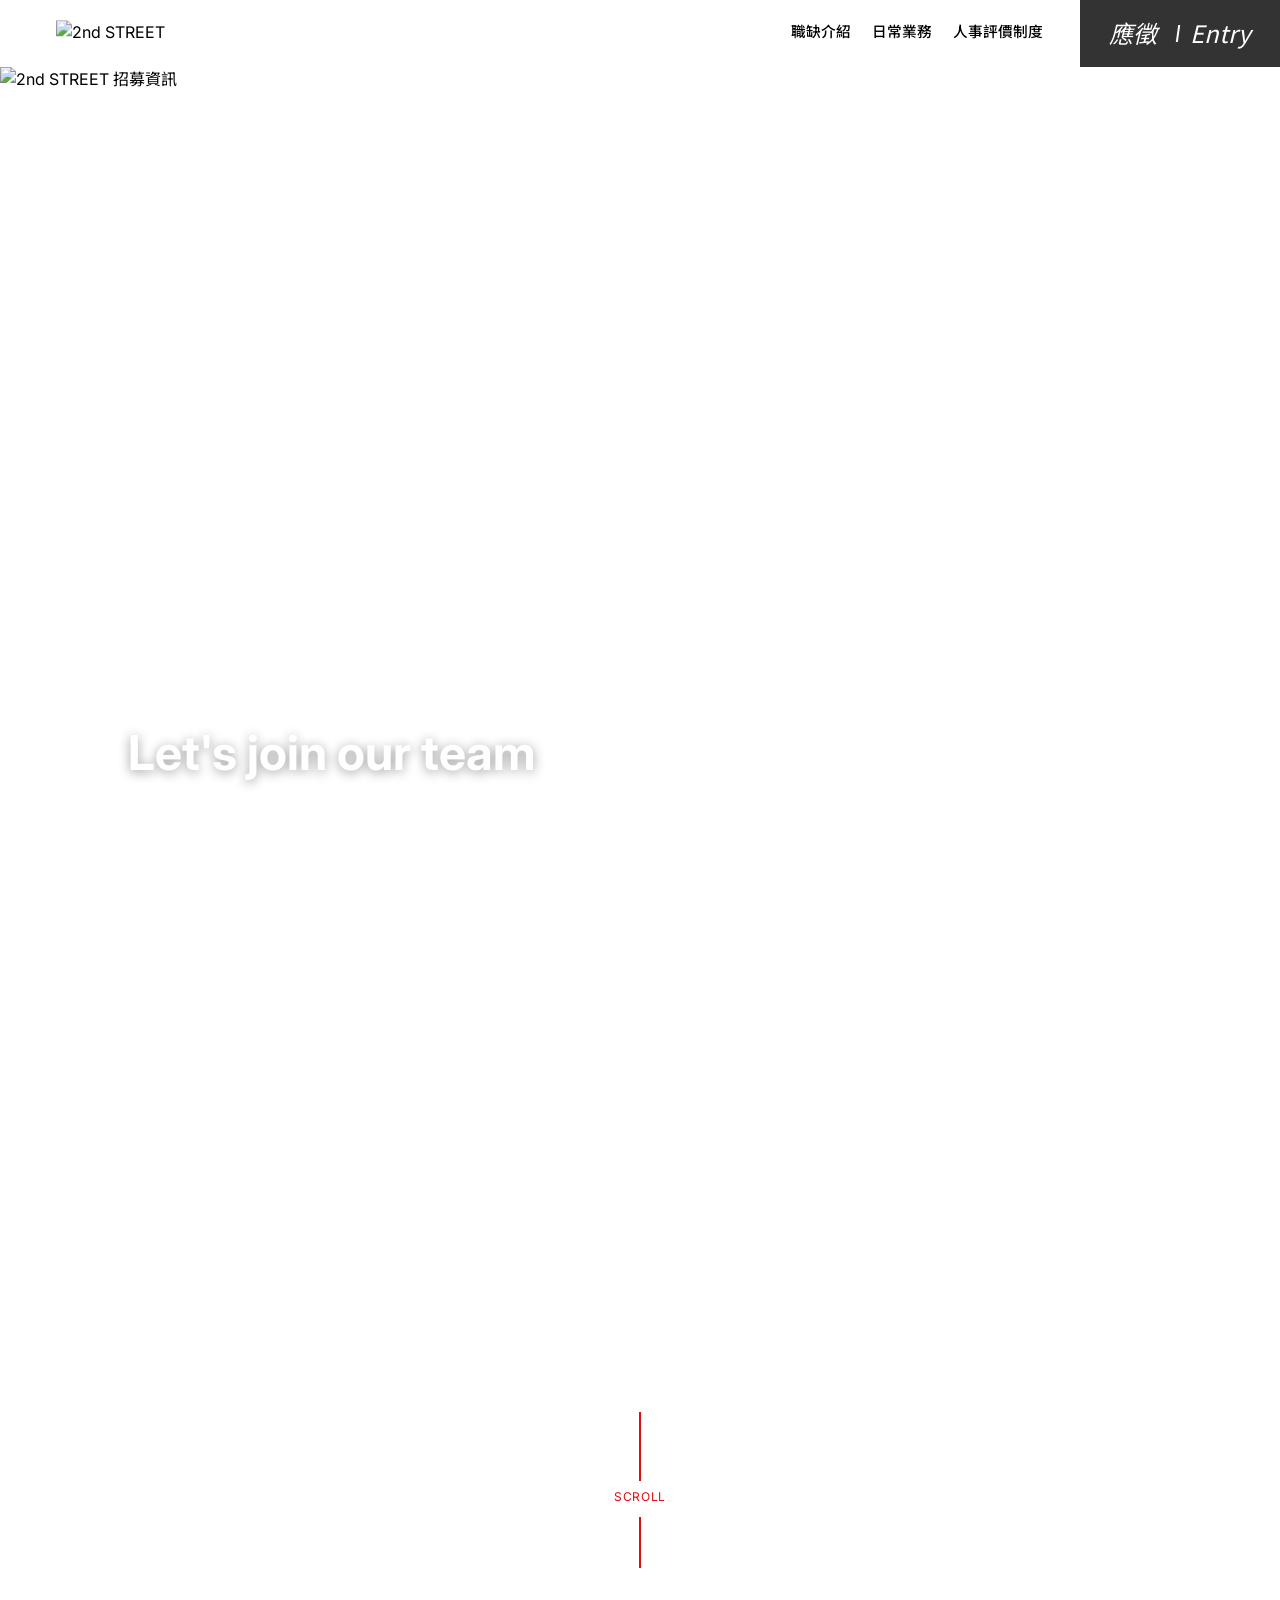
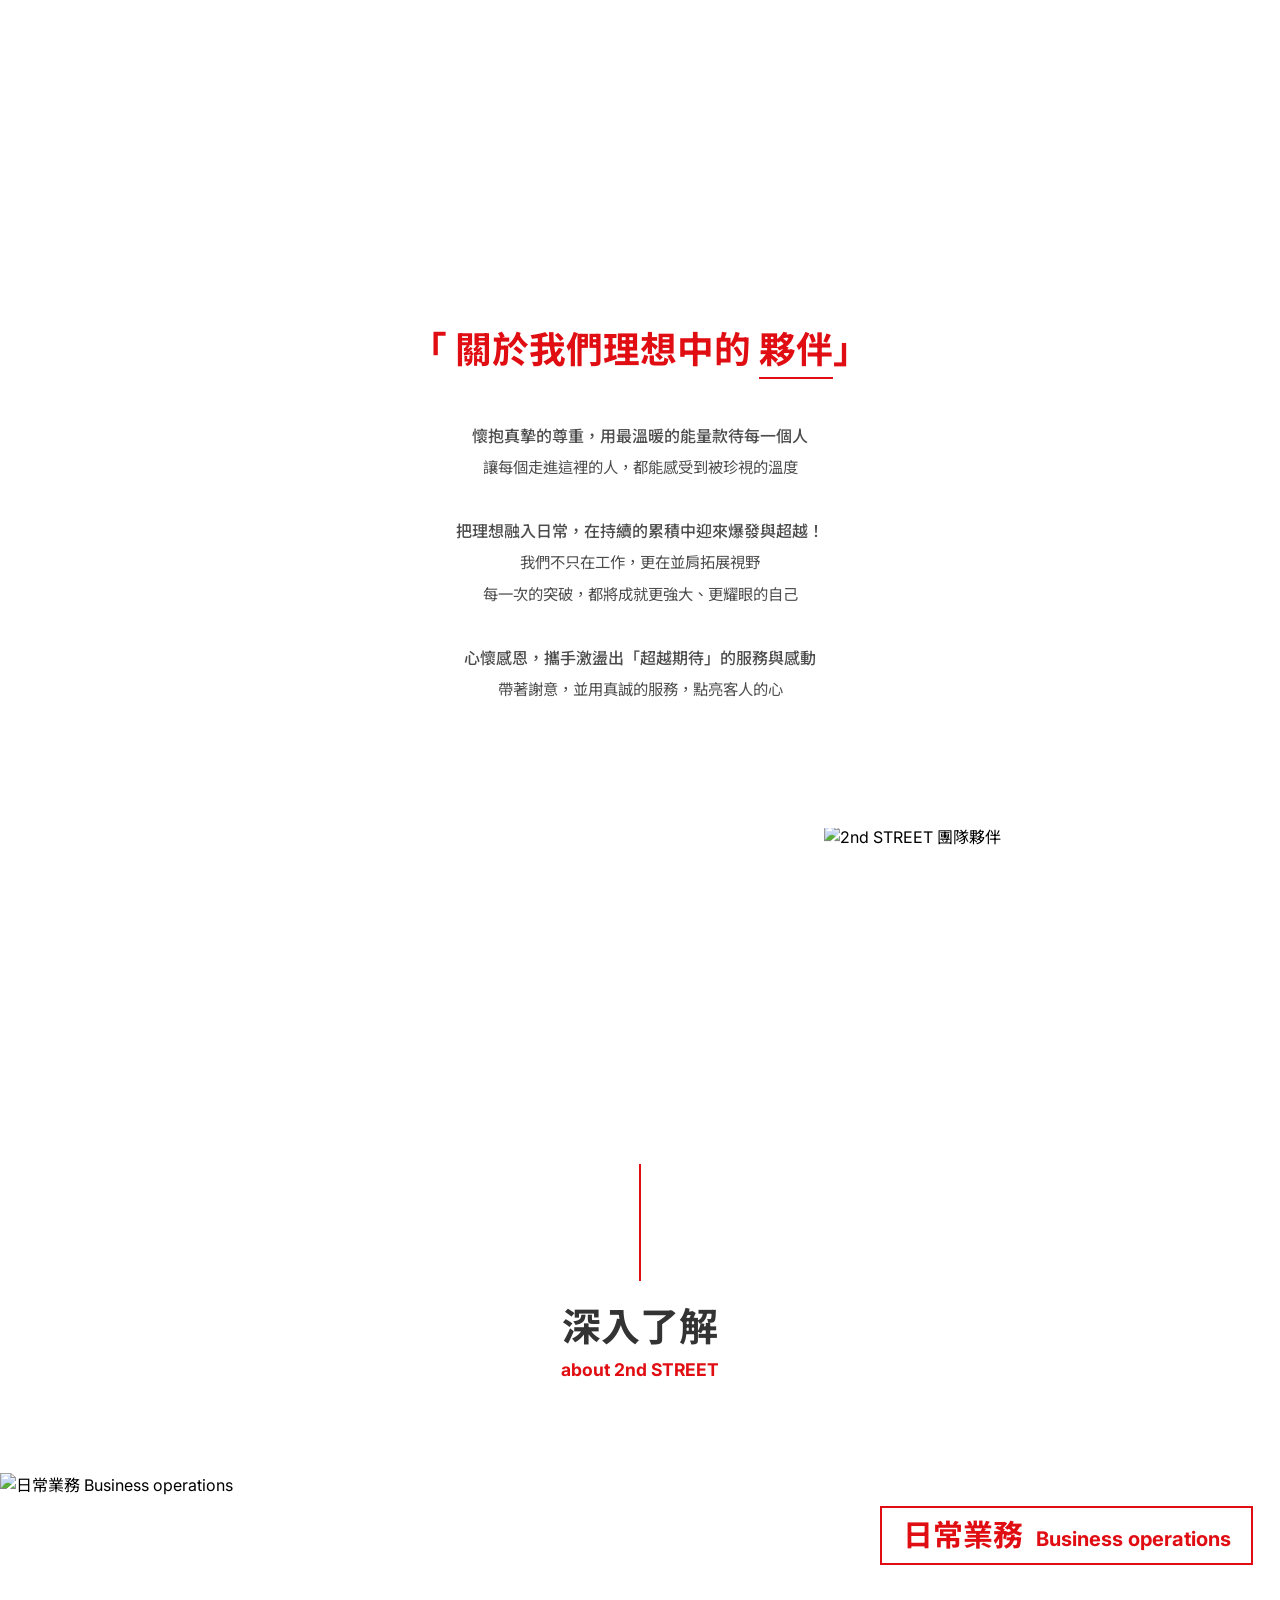
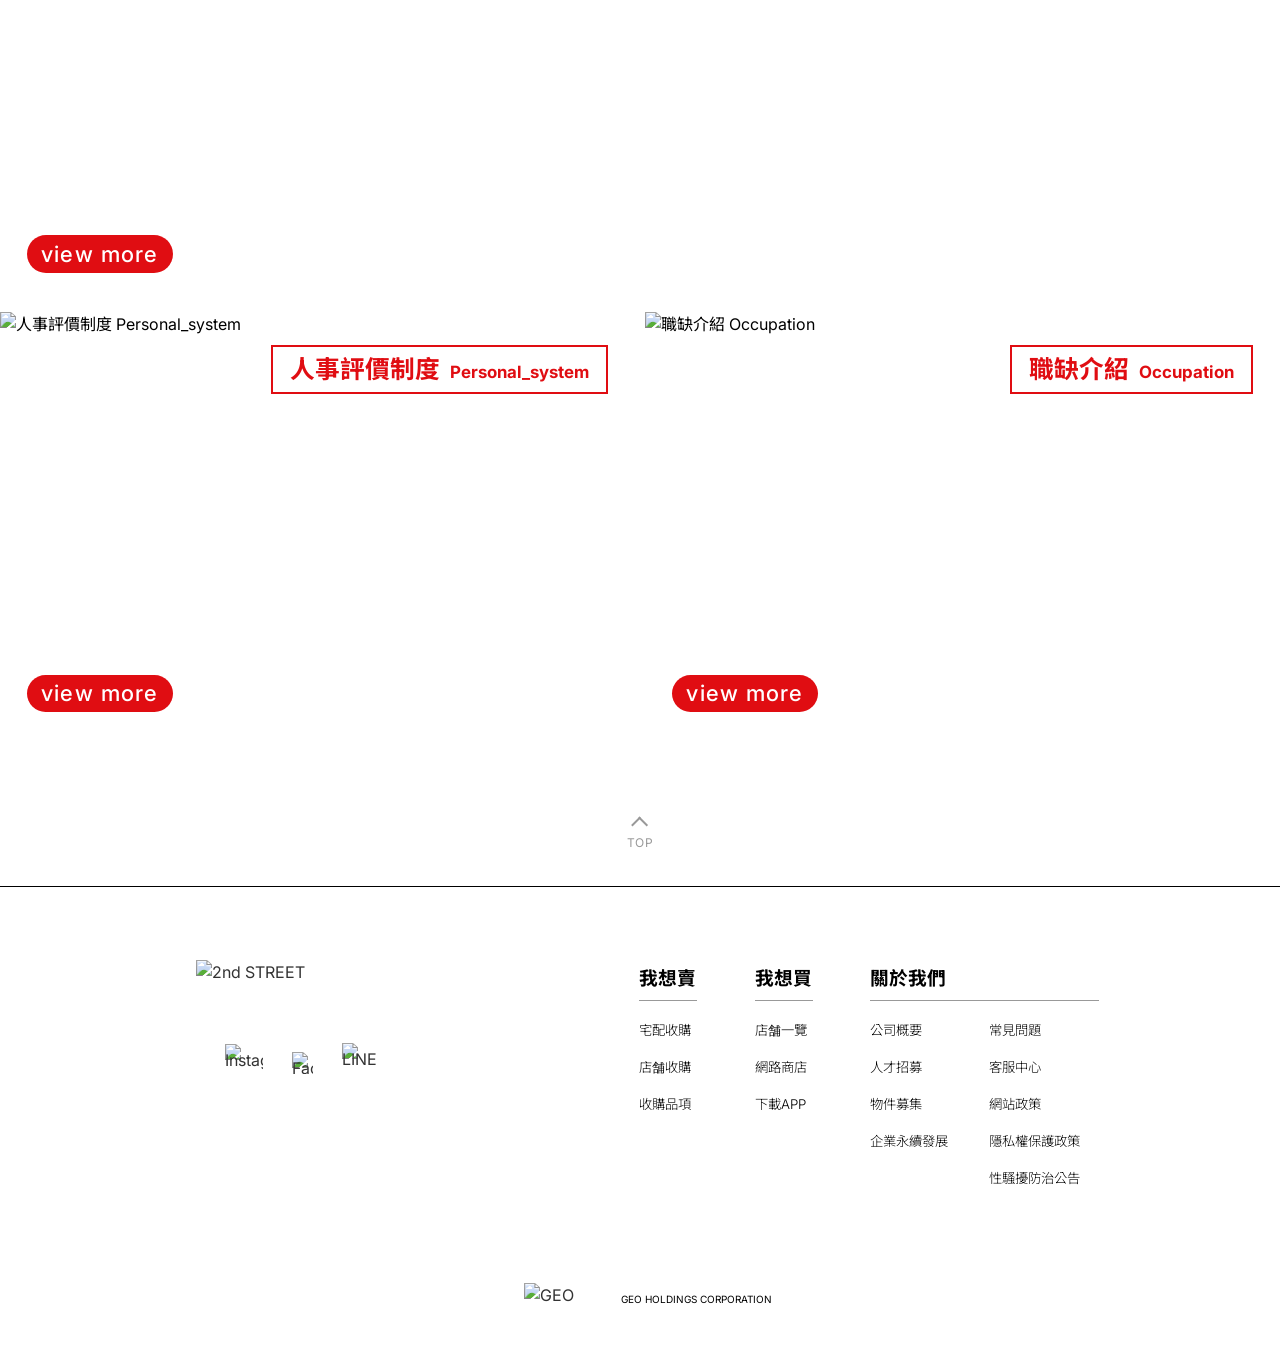
==== commit 4621f50d: "content: 首頁移除社員故事區塊 (#5) 整個區塊（標題、輪播、view more、TOP）移除，連帶刪掉輪播 JS、區塊專屬 CSS 與 4 張卡片圖。 深入了解區補下留白，讓頁尾 TOP " ====
--- a/index.html
+++ b/index.html
@@ -212,8 +212,9 @@
     </main>
 
     <!-- Footer -->
-    <!-- 行動版：右下常駐應徵按鈕 -->
-    <a href="https://moovup.com/hk/job/%E5%85%A8%E8%81%B7-2nd-street-%E5%85%A8%E8%81%B7%E9%8A%B7%E5%94%AE%E5%93%A1-2ndstreet-%E6%B2%B9%E5%B0%96%E6%97%BA/58e058b8-5478-4523-a05d-d693f41b94bb/?utm_source=ig&amp;utm_medium=social&amp;utm_content=link_in_bio&amp;fbclid=PAZXh0bgNhZW0CMTEAcGRvZgJzcnRjBmFwcF9pZA85MzY2MTk3NDMzOTI0NTkAAafysISZoO4TBu-yJ7-e3k7pEpo0NRdEmY-x6jQ4f9bNCCiBiqD1B8AEpAmy2g_aem_yE4lhgbvux_1mVJ36mGZbw" class="entry-fab" target="_blank" rel="noopener noreferrer" aria-label="應徵 Entry">
+    <!-- 行動版：右下常駐 104 應徵按鈕 -->
+    <a href="https://moovup.com/hk/job/%E5%85%A8%E8%81%B7-2nd-street-%E5%85%A8%E8%81%B7%E9%8A%B7%E5%94%AE%E5%93%A1-2ndstreet-%E6%B2%B9%E5%B0%96%E6%97%BA/58e058b8-5478-4523-a05d-d693f41b94bb/?utm_source=ig&amp;utm_medium=social&amp;utm_content=link_in_bio&amp;fbclid=PAZXh0bgNhZW0CMTEAcGRvZgJzcnRjBmFwcF9pZA85MzY2MTk3NDMzOTI0NTkAAafysISZoO4TBu-yJ7-e3k7pEpo0NRdEmY-x6jQ4f9bNCCiBiqD1B8AEpAmy2g_aem_yE4lhgbvux_1mVJ36mGZbw" class="entry-fab" target="_blank" rel="noopener noreferrer" aria-label="104 應徵 Entry">
+        <span class="entry-fab__ch">104應徵</span>
         <span class="entry-fab__en">Entry</span>
     </a>
 
--- a/css/style.css
+++ b/css/style.css
@@ -445,7 +445,7 @@
 }
 
 /* ========================================
-   行動版：footer 上方 TOP 連結 + 右下常駐應徵鈕
+   行動版：footer 上方 TOP 連結 + 右下常駐 104 應徵鈕
    （僅 <=1023px；數值為 手機版w700 設計稿 px，body zoom 等比縮放）
    桌機的 TOP：頁面內有 .back-to-top 的沿用之，沒有的改用這顆（見文末桌機規則）
    ======================================== */
@@ -487,7 +487,7 @@
         transform: rotate(-45deg);
     }
 
-    /* 應徵：右下常駐紅色圓鈕 130，距右 10、距底 20，僅顯示 Entry */
+    /* 104 應徵：右下常駐紅色圓鈕 130，距右 10、距底 20 */
     .entry-fab {
         position: fixed;
         right: 10px;
@@ -505,7 +505,15 @@
         line-height: 1;
     }
 
+    .entry-fab__ch {
+        padding-bottom: 6px;
+        border-bottom: 2px solid currentColor;
+        font-size: 22px;
+        font-weight: 700;
+    }
+
     .entry-fab__en {
+        margin-top: 8px;
         font-size: 20px;
         font-style: italic;
     }
